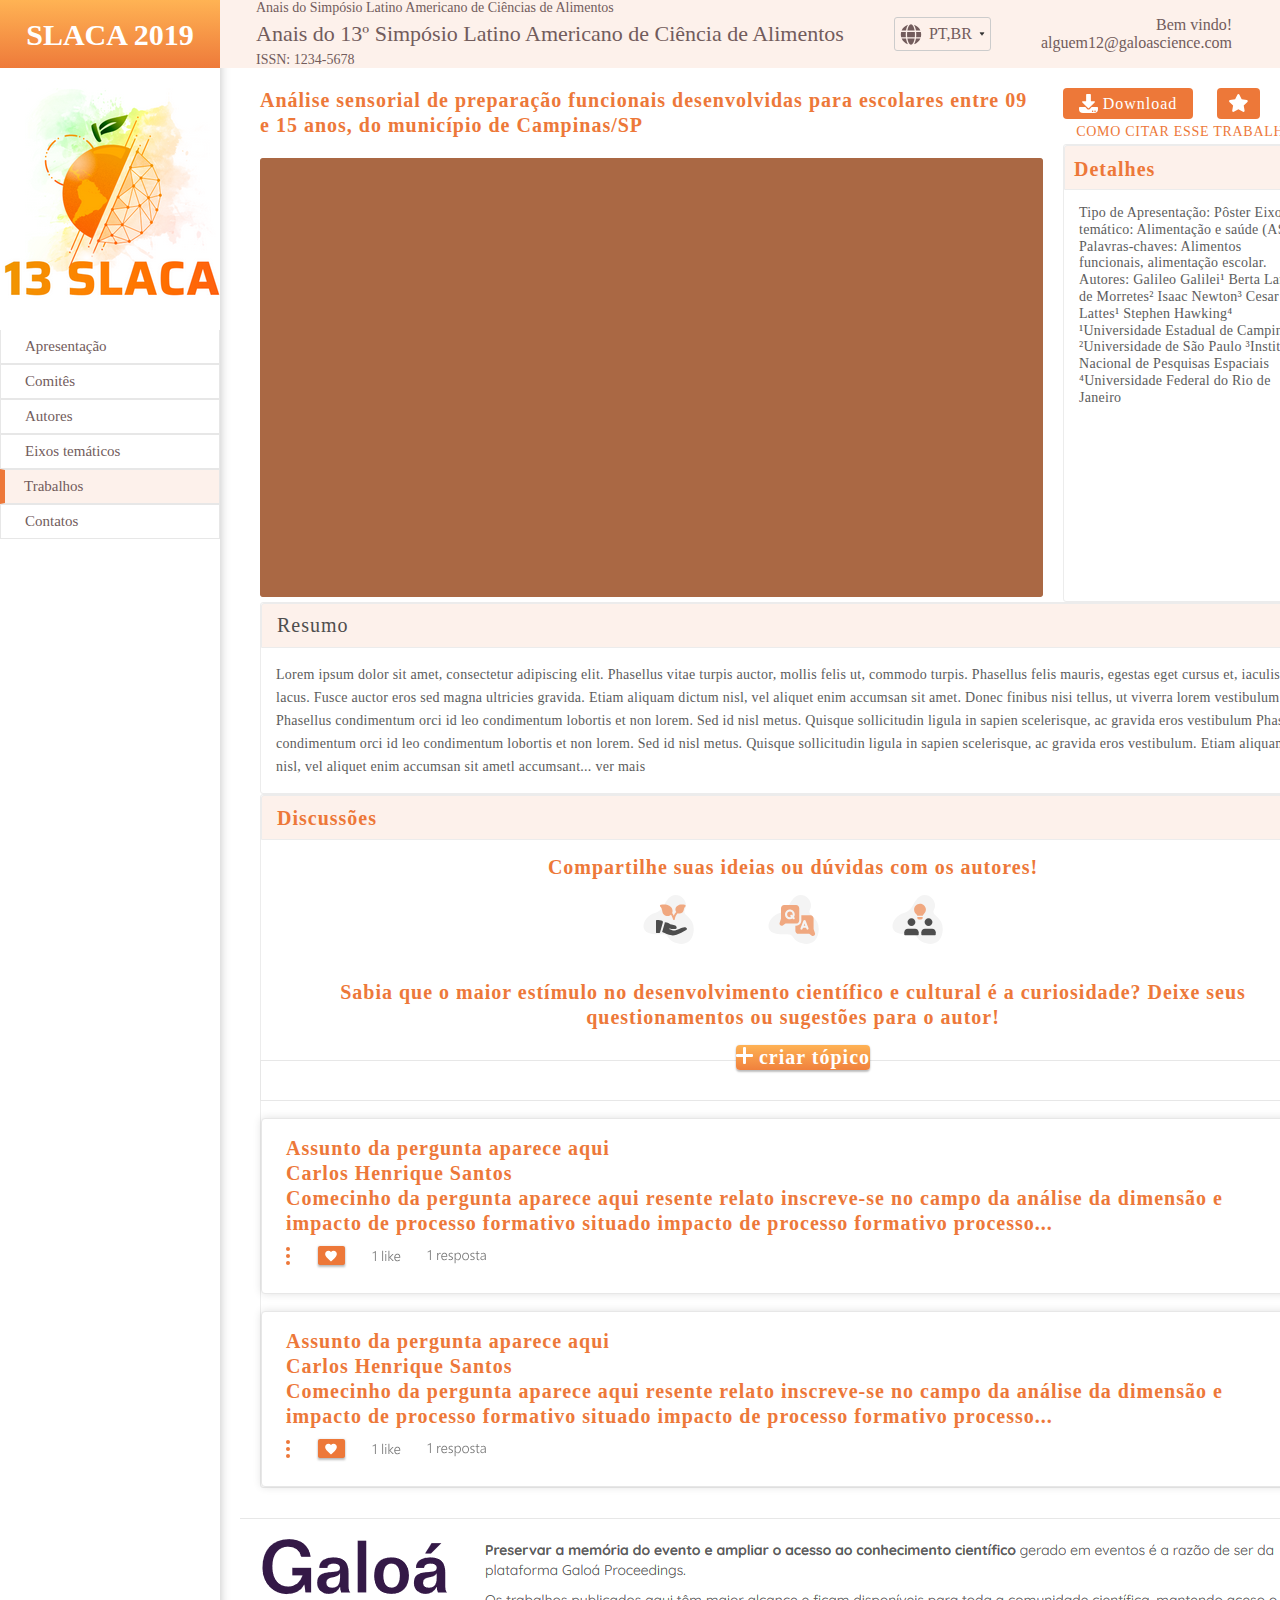
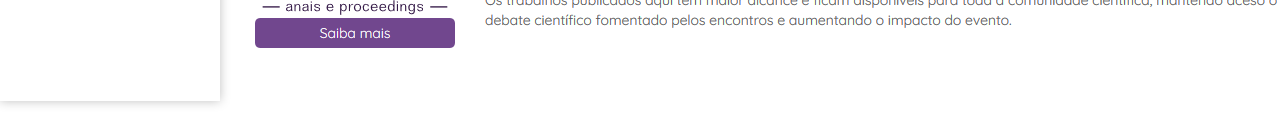
==== index.html @ b0b728da "Processo seletivo" ====
<!DOCTYPE html>
<html lang='pt'>

<head>
    <title>Chuva--Exercicio Frontend!-Gabriel Bonin.</title>
    <link rel="stylesheet" href="style.css">
</head>

<body>
    <main>
        <div class="container-principal">
            <div class="side-bar">
                <div class="menu-header">
                    SLACA 2019
                </div>
                <div class="menu-image">
                    <img src="slaca.png">
                </div>
                <div class="menu-item border-none">
                    Apresentação
                </div>
                <div class="menu-item">
                    Comitês
                </div>
                <div class="menu-item">
                    Autores
                </div>
                <div class="menu-item">
                    Eixos temáticos
                </div>
                <div class="menu-item is-active">
                    Trabalhos
                </div>
                <div class="menu-item">
                    Contatos
                </div>

            </div>
            <div class="container">
                <div class="container-header">
                    <div class="text-small">
                        Anais do Simpósio Latino Americano de Ciências de Alimentos
                    </div>
                    <div class="box-title">
                        <div class="text-medium">
                            Anais do 13º Simpósio Latino Americano de Ciência de Alimentos
                        </div>
                        <div class="buttom-language">
                            <svg aria-hidden="true" focusable="false" data-prefix="fas" data-icon="globe" class="svg-inline--fa fa-globe fa-w-16" role="img" xmlns="http://www.w3.org/2000/svg" viewBox="0 0 496 512"><path fill="currentColor" d="M336.5 160C322 70.7 287.8 8 248 8s-74 62.7-88.5 152h177zM152 256c0 22.2 1.2 43.5 3.3 64h185.3c2.1-20.5 3.3-41.8 3.3-64s-1.2-43.5-3.3-64H155.3c-2.1 20.5-3.3 41.8-3.3 64zm324.7-96c-28.6-67.9-86.5-120.4-158-141.6 24.4 33.8 41.2 84.7 50 141.6h108zM177.2 18.4C105.8 39.6 47.8 92.1 19.3 160h108c8.7-56.9 25.5-107.8 49.9-141.6zM487.4 192H372.7c2.1 21 3.3 42.5 3.3 64s-1.2 43-3.3 64h114.6c5.5-20.5 8.6-41.8 8.6-64s-3.1-43.5-8.5-64zM120 256c0-21.5 1.2-43 3.3-64H8.6C3.2 212.5 0 233.8 0 256s3.2 43.5 8.6 64h114.6c-2-21-3.2-42.5-3.2-64zm39.5 96c14.5 89.3 48.7 152 88.5 152s74-62.7 88.5-152h-177zm159.3 141.6c71.4-21.2 129.4-73.7 158-141.6h-108c-8.8 56.9-25.6 107.8-50 141.6zM19.3 352c28.6 67.9 86.5 120.4 158 141.6-24.4-33.8-41.2-84.7-50-141.6h-108z"></path></svg>
                            <span>PT,BR</span>
                            <svg width="8" height="6" viewBox="0 0 8 6" fill="none" xmlns="http://www.w3.org/2000/svg">
                                <path d="M4 5L7 1H1L4 5Z" fill="#333333" stroke="#333333"/>
                                </svg>
                        </div>
                        <div class="box-welcome">
                            Bem vindo!
                            <div class="box-user">
                                alguem12@galoascience.com
                            </div>
                        </div>
                        <div class="image-user">
                            <img src="image-user.png" class="img">
                        </div>
                    </div>

                    <div class="text-small">
                        ISSN: 1234-5678
                    </div>
                </div>
                <div class="container-body">
                    <div class="container-first-section">
                        <div class="first-section-left">
                            <div class="first-section-header">Análise sensorial de preparação funcionais desenvolvidas para escolares entre 09 e 15 anos, do município de Campinas/SP</div>
                            <div class="container-video">
                                <img src="video.png">
                            </div>
                        </div>
                        <div class="first-section-right">
                            <div class="container-buttom">
                                <div class="box-download">
                                    <svg width="16" height="16" viewBox="0 0 16 16" fill="none" xmlns="http://www.w3.org/2000/svg">
                                        <path d="M6.75 0H9.25C9.45833 0 9.63542 0.0729167 9.78125 0.21875C9.92708 0.364583 10 0.541667 10 0.75V6H12.75C13.0208 6 13.2083 6.13542 13.3125 6.40625C13.4167 6.65625 13.375 6.875 13.1875 7.0625L8.4375 11.8125C8.3125 11.9375 8.16667 12 8 12C7.83333 12 7.6875 11.9375 7.5625 11.8125L2.8125 7.0625C2.625 6.875 2.58333 6.65625 2.6875 6.40625C2.79167 6.13542 2.97917 6 3.25 6H6V0.75C6 0.541667 6.07292 0.364583 6.21875 0.21875C6.36458 0.0729167 6.54167 0 6.75 0ZM16 11.75V15.25C16 15.4583 15.9271 15.6354 15.7812 15.7812C15.6354 15.9271 15.4583 16 15.25 16H0.75C0.541667 16 0.364583 15.9271 0.21875 15.7812C0.0729167 15.6354 0 15.4583 0 15.25V11.75C0 11.5417 0.0729167 11.3646 0.21875 11.2188C0.364583 11.0729 0.541667 11 0.75 11H5.34375L6.875 12.5312C7.1875 12.8438 7.5625 13 8 13C8.4375 13 8.8125 12.8438 9.125 12.5312L10.6562 11H15.25C15.4583 11 15.6354 11.0729 15.7812 11.2188C15.9271 11.3646 16 11.5417 16 11.75ZM11.9375 14.9375C12.0625 14.8125 12.125 14.6667 12.125 14.5C12.125 14.3333 12.0625 14.1875 11.9375 14.0625C11.8125 13.9375 11.6667 13.875 11.5 13.875C11.3333 13.875 11.1875 13.9375 11.0625 14.0625C10.9375 14.1875 10.875 14.3333 10.875 14.5C10.875 14.6667 10.9375 14.8125 11.0625 14.9375C11.1875 15.0625 11.3333 15.125 11.5 15.125C11.6667 15.125 11.8125 15.0625 11.9375 14.9375ZM13.9375 14.9375C14.0625 14.8125 14.125 14.6667 14.125 14.5C14.125 14.3333 14.0625 14.1875 13.9375 14.0625C13.8125 13.9375 13.6667 13.875 13.5 13.875C13.3333 13.875 13.1875 13.9375 13.0625 14.0625C12.9375 14.1875 12.875 14.3333 12.875 14.5C12.875 14.6667 12.9375 14.8125 13.0625 14.9375C13.1875 15.0625 13.3333 15.125 13.5 15.125C13.6667 15.125 13.8125 15.0625 13.9375 14.9375Z" fill="white"/>
                                        </svg>
                                    <span class="buttom-download">Download</span>
                                </div>
                                <div class="box-favorite">
                                    <svg width="17" height="17" viewBox="0 0 17 17" fill="none" xmlns="http://www.w3.org/2000/svg">
                                        <path d="M7.51375 0.5625C7.70125 0.1875 8.00333 0 8.42 0C8.83667 0 9.13875 0.1875 9.32625 0.5625L11.3575 4.6875L15.92 5.375C16.3367 5.41667 16.6075 5.63542 16.7325 6.03125C16.8575 6.42708 16.7742 6.77083 16.4825 7.0625L13.17 10.2812L13.9513 14.8438C14.0138 15.2396 13.8783 15.5521 13.545 15.7812C13.2117 16.0312 12.8679 16.0625 12.5138 15.875L8.42 13.75L4.32625 15.875C3.97208 16.0833 3.62833 16.0625 3.295 15.8125C2.96167 15.5625 2.82625 15.2396 2.88875 14.8438L3.67 10.2812L0.3575 7.0625C0.0658334 6.77083 -0.0174999 6.42708 0.1075 6.03125C0.2325 5.63542 0.503333 5.41667 0.92 5.375L5.4825 4.6875L7.51375 0.5625Z" fill="white"/>
                                        </svg>
                                </div>
                                <div class="box-doi">
                                    <svg width="19" height="19" viewBox="0 0 19 19" fill="none" xmlns="http://www.w3.org/2000/svg" xmlns:xlink="http://www.w3.org/1999/xlink">
                                        <rect width="19" height="19" fill="url(#pattern0)"/>
                                        <defs>
                                        <pattern id="pattern0" patternContentUnits="objectBoundingBox" width="1" height="1">
                                        <use xlink:href="#image0" transform="scale(0.00177305)"/>
                                        </pattern>
                                        <image id="image0" width="564" height="564" xlink:href="[data-uri]"/>
                                        </defs>
                                        </svg>
                                </div>
                            </div>
                            <div class="citacao">
                                COMO CITAR ESSE TRABALHO?
                            </div>
                            <div class="container-items">
                                <div class="detalhes-header">
                                    Detalhes
                                </div>
                                <div class="detalhes-conteudo">
                                    Tipo de Apresentação: Pôster Eixo temático: Alimentação e saúde (AS) Palavras-chaves: Alimentos funcionais, alimentação escolar. Autores: Galileo Galilei¹ Berta Lange de Morretes² Isaac Newton³ Cesar Lattes¹ Stephen Hawking⁴ ¹Universidade Estadual de
                                    Campinas ²Universidade de São Paulo ³Instituto Nacional de Pesquisas Espaciais ⁴Universidade Federal do Rio de Janeiro
                                </div>
                            </div>
                        </div>
                    </div>
                    <div class="container-second-section">
                        <div class="container-items">
                            <div class="menu-header-resumo">
                                Resumo
                            </div>
                            <div class="resumo-description">
                                Lorem ipsum dolor sit amet, consectetur adipiscing elit. Phasellus vitae turpis auctor, mollis felis ut, commodo turpis. Phasellus felis mauris, egestas eget cursus et, iaculis quis lacus. Fusce auctor eros sed magna ultricies gravida. Etiam aliquam dictum
                                nisl, vel aliquet enim accumsan sit amet. Donec finibus nisi tellus, ut viverra lorem vestibulum ut. Phasellus condimentum orci id leo condimentum lobortis et non lorem. Sed id nisl metus. Quisque sollicitudin ligula in
                                sapien scelerisque, ac gravida eros vestibulum Phasellus condimentum orci id leo condimentum lobortis et non lorem. Sed id nisl metus. Quisque sollicitudin ligula in sapien scelerisque, ac gravida eros vestibulum. Etiam
                                aliquam dictum nisl, vel aliquet enim accumsan sit ametl accumsant... ver mais
                            </div>
                        </div>
                    </div>
                    <div class="third-section">
                        <div class="container-discussao">
                            <div class="menu-header-discussao">
                                Discussões
                            </div>
                            Compartilhe suas ideias ou dúvidas com os autores!
                            <div class="discussao-body">
                                <svg width="51" height="49" viewBox="0 0 51 49" fill="none" xmlns="http://www.w3.org/2000/svg">
                                    <path d="M11.8603 18.0563C19.8603 16.0563 20.8603 8.55636 25.3603 3.55638C33.9103 -5.94368 47.1802 5.55627 41.8603 15.0563C38.3624 21.3025 53.3603 21.5563 50.3603 38.0563C47.3603 54.5563 28.8603 49.0563 25.3603 42.5563C21.8603 36.0563 16.3603 41.5563 5.86026 38.0563C-4.63974 34.5563 1.86026 20.5563 11.8603 18.0563Z" fill="#F4F4F4"/>
                                    <path d="M13.6355 25.0232C13.2829 25.0291 13 25.3177 13 25.6704V37.615C13 37.7933 13.1453 37.9386 13.3236 37.9386H16.3868C16.6754 37.9386 16.9293 37.7468 17.0087 37.4697L19.8665 27.3967C20.0506 26.7457 19.7018 26.0617 19.0663 25.8312C17.8961 25.403 16.1 24.9826 13.6355 25.0232Z" fill="#4D4D4D"/>
                                    <path d="M41.4175 32.1259C38.8349 32.1259 33.6675 35.3964 31.0849 35.3964C28.5022 35.3964 25.594 33.4163 25.594 33.4163C25.594 33.4163 29.0737 34.0615 31.0829 34.0615C33.0921 34.0615 33.6656 33.3756 33.6656 32.4475C33.6656 30.1865 29.8255 29.8358 27.8841 29.5413C25.9776 28.4795 24.9875 27.6406 21.8294 27.3732C21.81 27.5573 21.781 27.7394 21.7306 27.9235L19.1363 37.0685C22.0755 38.4054 27.1343 40.523 29.7906 40.523C33.6656 40.523 43.9983 35.3557 43.9983 34.0654C43.9983 32.775 42.7079 32.1259 41.4175 32.1259Z" fill="#4D4D4D"/>
                                    <path d="M42.603 10.3989C42.4906 10.0385 42.1186 9.76726 41.7427 9.71688C39.4565 9.41463 36.3236 9.00388 33.8164 11.2591C32.1502 12.7607 31.9293 15.2833 33.2216 17.0658C32.0243 18.2942 31.2648 19.5652 30.7862 20.6831C30.298 19.664 29.7245 18.7514 29.151 17.9668C29.4086 17.3293 29.5443 16.6279 29.5365 15.8878C29.521 14.394 28.9165 12.9293 27.9187 11.9721C24.8613 9.03101 21.027 9.41657 17.9464 9.72657L17.7875 9.74207C17.4117 9.78082 17.092 10.0327 16.968 10.3892C16.8459 10.7457 16.9408 11.1429 17.2121 11.4044C18.5916 12.7297 18.8725 14.1383 19.1709 15.6282C19.4363 16.9534 19.7095 18.3252 20.8275 19.4005C21.8853 20.4177 23.2823 20.9292 24.6463 20.9292C25.8746 20.9292 27.0681 20.501 27.973 19.6659C28.8371 20.9505 29.6469 22.5373 29.9744 24.3024C29.9821 24.3431 30.0054 24.376 30.017 24.4148C30.0325 24.4613 30.0461 24.5039 30.0674 24.5465C30.1023 24.6163 30.1449 24.6783 30.1953 24.7364C30.2205 24.7674 30.2418 24.7984 30.2708 24.8255C30.3367 24.8875 30.4123 24.9359 30.4936 24.9766C30.5169 24.9883 30.5363 25.0057 30.5614 25.0154C30.6758 25.0619 30.7978 25.0948 30.9257 25.0948C30.9838 25.0948 31.0439 25.089 31.1039 25.0793C31.1466 25.0716 31.1776 25.0464 31.2183 25.0328C31.2706 25.0154 31.3171 24.9979 31.3655 24.9747C31.4314 24.9418 31.4895 24.9011 31.5438 24.8546C31.5825 24.8216 31.6174 24.7868 31.6523 24.748C31.6988 24.6938 31.7356 24.6395 31.7704 24.5756C31.7976 24.5271 31.8189 24.4768 31.8363 24.4244C31.8576 24.3605 31.8693 24.2985 31.877 24.2326C31.8809 24.1978 31.8983 24.1687 31.8983 24.1319C31.9003 23.9808 31.9778 21.0222 34.7406 18.2826C35.1533 18.4531 35.6048 18.5674 36.0872 18.5964C36.1783 18.6023 36.2693 18.6061 36.3604 18.6061C37.488 18.6061 38.6079 18.1934 39.4042 17.4785C40.3458 16.6299 40.5996 15.5468 40.8438 14.5006C41.1014 13.3943 41.3456 12.3519 42.3899 11.4122C42.6689 11.1603 42.7154 10.7593 42.603 10.3989Z" fill="#F0A880"/>
                                    </svg>
                                <svg width="51" height="49" viewBox="0 0 51 49" fill="none" xmlns="http://www.w3.org/2000/svg">
                                        <path d="M11.8603 18.0563C19.8603 16.0563 20.8603 8.55636 25.3603 3.55638C33.9103 -5.94368 47.1802 5.55627 41.8603 15.0563C38.3624 21.3025 53.3603 21.5563 50.3603 38.0563C47.3603 54.5563 28.8603 49.0563 25.3603 42.5563C21.8603 36.0563 16.3603 41.5563 5.86026 38.0563C-4.63974 34.5563 1.86026 20.5563 11.8603 18.0563Z" fill="#F4F4F4"/>
                                        <path d="M47.0086 38.2829C47.0072 38.2783 47.0057 38.2737 47.0042 38.269L45.5898 33.9715V23.4476C45.5898 21.722 44.1859 20.3181 42.4602 20.3181H33.3247V25.4387C33.3247 28.3147 30.9849 30.6546 28.1088 30.6546H27.369V35.6875C27.369 37.4131 28.7729 38.817 30.4985 38.817H41.1156L43.8483 40.6355C44.2075 40.8786 44.6138 40.9998 45.0192 40.9998C45.4538 40.9998 45.8876 40.8606 46.2613 40.5832C46.9851 40.0461 47.2785 39.1432 47.0086 38.2829ZM39.9078 34.577C39.3688 34.7805 38.7669 34.5083 38.5635 33.9693L38.1092 32.7656H34.9337L34.4741 33.9723C34.3156 34.3884 33.9194 34.6444 33.499 34.6444C33.3756 34.6444 33.2501 34.6224 33.128 34.5759C32.5895 34.3708 32.3194 33.7681 32.5244 33.2297L35.3971 25.687C35.4001 25.6791 35.4032 25.6711 35.4064 25.6633C35.5941 25.2045 36.0356 24.9078 36.5312 24.9073C37.0296 24.9047 37.4689 25.2027 37.6575 25.6611C37.6614 25.6706 37.6651 25.68 37.6687 25.6896L40.5153 33.2326C40.7188 33.7716 40.4468 34.3735 39.9078 34.577Z" fill="#F0A880"/>
                                        <path d="M35.7283 30.6794H37.3218L36.5287 28.5777L35.7283 30.6794Z" fill="#F0A880"/>
                                        <path d="M28.1088 10H16.1471C14.4215 10 13.0176 11.4039 13.0176 13.1295V23.7232L11.6032 28.0211C11.6017 28.0257 11.6002 28.0305 11.5987 28.0351C11.3291 28.8951 11.6226 29.7978 12.3464 30.3348C12.7201 30.612 13.1538 30.7513 13.5883 30.7513C13.9936 30.7513 14.3997 30.6303 14.7587 30.3872L17.4917 28.5685H28.1087C29.8344 28.5685 31.2383 27.1646 31.2383 25.439V13.1296C31.2383 11.4039 29.8344 10 28.1088 10ZM26.4819 23.9186C26.2782 24.1223 26.0112 24.2241 25.7443 24.2241C25.4773 24.2241 25.2104 24.1223 25.0067 23.9186L24.5499 23.4617C23.7851 23.9625 22.8722 24.255 21.8918 24.255C19.2085 24.255 17.0255 22.0719 17.0255 19.3887C17.0255 16.7054 19.2085 14.5224 21.8918 14.5224C24.575 14.5224 26.758 16.7054 26.758 19.3887C26.758 20.3379 26.4839 21.2238 26.012 21.9733L26.482 22.4432C26.8893 22.8508 26.8893 23.5112 26.4819 23.9186Z" fill="#F0A880"/>
                                        <path d="M21.8917 16.6089C20.3589 16.6089 19.1118 17.856 19.1118 19.3889C19.1118 20.9217 20.3589 22.1688 21.8917 22.1688C22.2924 22.1688 22.6732 22.0829 23.0177 21.9296L22.5606 21.4726C22.1532 21.0652 22.1532 20.4047 22.5606 19.9973C22.968 19.5899 23.6285 19.5899 24.0359 19.9973L24.4686 20.43C24.5991 20.1082 24.6716 19.7569 24.6716 19.3889C24.6716 17.856 23.4246 16.6089 21.8917 16.6089Z" fill="#F0A880"/>
                                        </svg>
                                <svg width="51" height="49" viewBox="0 0 51 49" fill="none" xmlns="http://www.w3.org/2000/svg">
                                            <path d="M11.8603 18.0563C19.8603 16.0563 20.8603 8.55636 25.3603 3.55638C33.9103 -5.94368 47.1802 5.55627 41.8603 15.0563C38.3624 21.3025 53.3603 21.5563 50.3603 38.0563C47.3603 54.5563 28.8603 49.0563 25.3603 42.5563C21.8603 36.0563 16.3603 41.5563 5.86026 38.0563C-4.63974 34.5563 1.86026 20.5563 11.8603 18.0563Z" fill="#F4F4F4"/>
                                            <path d="M40.1414 33.6881H32.922C30.9315 33.6881 29.3132 35.3064 29.3132 37.2968V39.2656C29.3132 39.809 29.7542 40.25 30.2976 40.25H42.7657C43.3091 40.25 43.7501 39.809 43.7501 39.2656V37.2968C43.7501 35.3064 42.1318 33.6881 40.1414 33.6881Z" fill="#4D4D4D"/>
                                            <path d="M23.0781 33.6881H15.8587C13.8683 33.6881 12.25 35.3064 12.25 37.2968V39.2656C12.25 39.809 12.691 40.25 13.2344 40.25H25.7025C26.2458 40.25 26.6868 39.809 26.6868 39.2656V37.2968C26.6868 35.3064 25.0685 33.6881 23.0781 33.6881Z" fill="#4D4D4D"/>
                                            <path d="M36.5305 31.0618C38.7051 31.0618 40.468 29.2989 40.468 27.1243C40.468 24.9496 38.7051 23.1868 36.5305 23.1868C34.3559 23.1868 32.593 24.9496 32.593 27.1243C32.593 29.2989 34.3559 31.0618 36.5305 31.0618Z" fill="#4D4D4D"/>
                                            <path d="M19.4695 31.0618C21.6441 31.0618 23.407 29.2989 23.407 27.1243C23.407 24.9496 21.6441 23.1868 19.4695 23.1868C17.2949 23.1868 15.532 24.9496 15.532 27.1243C15.532 29.2989 17.2949 31.0618 19.4695 31.0618Z" fill="#4D4D4D"/>
                                            <path d="M30.6775 22.1001V23.0451C30.6775 23.8464 30.0219 24.502 29.2068 24.502H26.7912C26.0824 24.502 25.3205 23.9763 25.3205 22.8088V22.1001H30.6775Z" fill="#F0A880"/>
                                            <path d="M33.9063 14.6188C33.9063 16.3906 33.1188 18.0444 31.7407 19.1607C31.1894 19.6076 30.8351 20.1844 30.7169 20.7888H25.297C25.2044 20.1982 24.8776 19.6469 24.3382 19.2276C22.8813 18.0857 22.0544 16.367 22.0938 14.5026C22.1588 11.3782 24.7713 8.79323 27.9075 8.75385C29.4963 8.71448 31.0182 9.3307 32.16 10.4608C33.2901 11.5613 33.9063 13.0438 33.9063 14.6188Z" fill="#F0A880"/>
                                            </svg>
                            </div>
                            <div class="discussao-footer">
                                Sabia que o maior estímulo no desenvolvimento científico e cultural é a curiosidade? Deixe seus questionamentos ou sugestões para o autor!
                            </div>
                            <div class="discussao-container-btn">
                                <div class="discussao-btn">
                                    <svg width="17" height="17" viewBox="0 0 17 17" fill="none" xmlns="http://www.w3.org/2000/svg">
                                        <rect x="7" width="3" height="17" rx="1" fill="white"/>
                                        <rect y="10" width="3" height="17" rx="1" transform="rotate(-90 0 10)" fill="white"/>
                                        </svg> criar tópico
                                </div>
                            </div>
                            <div class="discussao-topicos">
                                <span>Assunto da pergunta aparece aqui</span>
                                <span>Carlos Henrique Santos </span>
                                <span>Comecinho da pergunta aparece aqui resente relato inscreve-se no campo da análise da dimensão e impacto de processo formativo situado impacto de processo formativo processo...</span>
                                <div class="topicos-footer">
                                    <svg width="4" height="18" viewBox="0 0 4 18" fill="none" xmlns="http://www.w3.org/2000/svg">
                                        <circle cx="2" cy="16" r="2" fill="#ED7839"/>
                                        <circle cx="2" cy="9" r="2" fill="#ED7839"/>
                                        <circle cx="2" cy="2" r="2" fill="#ED7839"/>
                                        </svg>
                                    <svg width="31" height="25" viewBox="0 0 31 25" fill="none" xmlns="http://www.w3.org/2000/svg">
                                            <g filter="url(#filter0_dd)">
                                            <path fill-rule="evenodd" clip-rule="evenodd" d="M4 2C2.89543 2 2 2.89543 2 4V19C2 20.1046 2.89543 21 4 21H27C28.1046 21 29 20.1046 29 19V4C29 2.89543 28.1046 2 27 2H4Z" fill="#ED7839"/>
                                            </g>
                                            <path d="M15 17.4414L14.1523 16.6758C13.1862 15.8008 12.4844 15.1536 12.0469 14.7344C11.6094 14.3151 11.1172 13.7956 10.5703 13.1758C10.0417 12.556 9.67708 12 9.47656 11.5078C9.27604 10.9974 9.17578 10.4779 9.17578 9.94922C9.17578 9.05599 9.47656 8.29948 10.0781 7.67969C10.6979 7.0599 11.4635 6.75 12.375 6.75C13.4323 6.75 14.3073 7.16016 15 7.98047C15.6927 7.16016 16.5677 6.75 17.625 6.75C18.5365 6.75 19.293 7.0599 19.8945 7.67969C20.5143 8.29948 20.8242 9.05599 20.8242 9.94922C20.8242 10.6602 20.5872 11.3984 20.1133 12.1641C19.6393 12.9297 19.1198 13.5951 18.5547 14.1602C18.0078 14.7253 17.1055 15.5729 15.8477 16.7031L15 17.4414Z" fill="white"/>
                                            <defs>
                                            <filter id="filter0_dd" x="0" y="0" width="31" height="25" filterUnits="userSpaceOnUse" color-interpolation-filters="sRGB">
                                            <feFlood flood-opacity="0" result="BackgroundImageFix"/>
                                            <feColorMatrix in="SourceAlpha" type="matrix" values="0 0 0 0 0 0 0 0 0 0 0 0 0 0 0 0 0 0 127 0"/>
                                            <feOffset dy="2"/>
                                            <feGaussianBlur stdDeviation="1"/>
                                            <feColorMatrix type="matrix" values="0 0 0 0 0 0 0 0 0 0 0 0 0 0 0 0 0 0 0.24 0"/>
                                            <feBlend mode="normal" in2="BackgroundImageFix" result="effect1_dropShadow"/>
                                            <feColorMatrix in="SourceAlpha" type="matrix" values="0 0 0 0 0 0 0 0 0 0 0 0 0 0 0 0 0 0 127 0"/>
                                            <feOffset/>
                                            <feGaussianBlur stdDeviation="1"/>
                                            <feColorMatrix type="matrix" values="0 0 0 0 0 0 0 0 0 0 0 0 0 0 0 0 0 0 0.12 0"/>
                                            <feBlend mode="normal" in2="effect1_dropShadow" result="effect2_dropShadow"/>
                                            <feBlend mode="normal" in="SourceGraphic" in2="effect2_dropShadow" result="shape"/>
                                            </filter>
                                            </defs>
                                        </svg>
                                    <svg width="29" height="12" viewBox="0 0 29 12" fill="none" xmlns="http://www.w3.org/2000/svg">
                                            <path d="M2.91211 11V2.23633C2.7526 2.37305 2.57259 2.50521 2.37207 2.63281C2.17611 2.76042 1.97331 2.88118 1.76367 2.99512C1.55859 3.10449 1.35124 3.20475 1.1416 3.2959C0.936523 3.38249 0.745117 3.4554 0.567383 3.51465V2.74219C1.10514 2.56901 1.61784 2.33203 2.10547 2.03125C2.59766 1.72591 3.07389 1.375 3.53418 0.978516H3.78711V11H2.91211ZM10.2197 11V0.636719H11.0947V11H10.2197ZM13.7812 2.22949C13.6126 2.22949 13.4668 2.17025 13.3438 2.05176C13.2207 1.93327 13.1592 1.78288 13.1592 1.60059C13.1592 1.42285 13.2207 1.27702 13.3438 1.16309C13.4668 1.0446 13.6126 0.985352 13.7812 0.985352C13.8678 0.985352 13.9499 1.0013 14.0273 1.0332C14.1048 1.06055 14.1709 1.10156 14.2256 1.15625C14.2848 1.21094 14.3304 1.27702 14.3623 1.35449C14.3988 1.42741 14.417 1.50944 14.417 1.60059C14.417 1.68717 14.401 1.76921 14.3691 1.84668C14.3372 1.92415 14.2917 1.99251 14.2324 2.05176C14.1732 2.10645 14.1048 2.14974 14.0273 2.18164C13.9544 2.21354 13.8724 2.22949 13.7812 2.22949ZM13.3506 11V4H14.2256V11H13.3506ZM20.6035 11L17.3838 7.58887H17.3564V11H16.4814V0.636719H17.3564V7.26074H17.3838L20.4395 4H21.5811L18.2998 7.38379L21.8408 11H20.6035ZM23.2012 7.65723C23.2057 8.08561 23.2627 8.4707 23.3721 8.8125C23.4814 9.1543 23.6387 9.44368 23.8438 9.68066C24.0488 9.91764 24.2972 10.0999 24.5889 10.2275C24.8851 10.3506 25.2178 10.4121 25.5869 10.4121C26.3753 10.4121 27.1204 10.1364 27.8223 9.58496V10.4463C27.1523 10.9248 26.3411 11.1641 25.3887 11.1641C24.9193 11.1641 24.4932 11.082 24.1104 10.918C23.7275 10.7539 23.4017 10.5169 23.1328 10.207C22.8639 9.89258 22.6566 9.50749 22.5107 9.05176C22.3649 8.59603 22.292 8.0765 22.292 7.49316C22.292 6.96908 22.3717 6.48372 22.5312 6.03711C22.6908 5.59049 22.9118 5.2054 23.1943 4.88184C23.4769 4.55371 23.8118 4.2985 24.1992 4.11621C24.5866 3.92936 25.0104 3.83594 25.4707 3.83594C25.9219 3.83594 26.3206 3.91569 26.667 4.0752C27.0133 4.23014 27.3027 4.45345 27.5352 4.74512C27.7721 5.03678 27.9521 5.39225 28.0752 5.81152C28.1982 6.23079 28.2598 6.7002 28.2598 7.21973V7.65723H23.2012ZM27.3574 6.8916C27.3438 6.16243 27.1706 5.59733 26.8379 5.19629C26.5052 4.79525 26.0426 4.59473 25.4502 4.59473C25.154 4.59473 24.8783 4.64714 24.623 4.75195C24.3724 4.85677 24.1514 5.00944 23.96 5.20996C23.7686 5.40592 23.609 5.64746 23.4814 5.93457C23.3584 6.21712 23.2718 6.53613 23.2217 6.8916H27.3574Z" fill="#757575"/>
                                        </svg>
                                    <svg width="59" height="15" viewBox="0 0 59 15" fill="none" xmlns="http://www.w3.org/2000/svg">
                                            <path d="M2.91211 11V2.23633C2.7526 2.37305 2.57259 2.50521 2.37207 2.63281C2.17611 2.76042 1.97331 2.88118 1.76367 2.99512C1.55859 3.10449 1.35124 3.20475 1.1416 3.2959C0.936523 3.38249 0.745117 3.4554 0.567383 3.51465V2.74219C1.10514 2.56901 1.61784 2.33203 2.10547 2.03125C2.59766 1.72591 3.07389 1.375 3.53418 0.978516H3.78711V11H2.91211ZM13.6924 4.89551C13.4873 4.74512 13.223 4.66992 12.8994 4.66992C12.667 4.66992 12.4619 4.71549 12.2842 4.80664C12.1064 4.89323 11.9492 5.01172 11.8125 5.16211C11.6803 5.3125 11.5664 5.48796 11.4707 5.68848C11.3796 5.88444 11.3044 6.08952 11.2451 6.30371C11.1904 6.5179 11.1494 6.73438 11.1221 6.95312C11.0993 7.17188 11.0879 7.37923 11.0879 7.5752V11H10.2197V4H11.0879V5.49707H11.1152C11.1973 5.24186 11.2998 5.014 11.4229 4.81348C11.5505 4.6084 11.6963 4.4375 11.8604 4.30078C12.0244 4.15951 12.2021 4.05241 12.3936 3.97949C12.5895 3.90658 12.7946 3.87012 13.0088 3.87012C13.1501 3.87012 13.2754 3.87923 13.3848 3.89746C13.4987 3.91569 13.6012 3.94303 13.6924 3.97949V4.89551ZM15.1895 7.65723C15.194 8.08561 15.251 8.4707 15.3604 8.8125C15.4697 9.1543 15.627 9.44368 15.832 9.68066C16.0371 9.91764 16.2855 10.0999 16.5771 10.2275C16.8734 10.3506 17.2061 10.4121 17.5752 10.4121C18.3636 10.4121 19.1087 10.1364 19.8105 9.58496V10.4463C19.1406 10.9248 18.3294 11.1641 17.377 11.1641C16.9076 11.1641 16.4814 11.082 16.0986 10.918C15.7158 10.7539 15.39 10.5169 15.1211 10.207C14.8522 9.89258 14.6449 9.50749 14.499 9.05176C14.3532 8.59603 14.2803 8.0765 14.2803 7.49316C14.2803 6.96908 14.36 6.48372 14.5195 6.03711C14.679 5.59049 14.9001 5.2054 15.1826 4.88184C15.4652 4.55371 15.8001 4.2985 16.1875 4.11621C16.5749 3.92936 16.9987 3.83594 17.459 3.83594C17.9102 3.83594 18.3089 3.91569 18.6553 4.0752C19.0016 4.23014 19.291 4.45345 19.5234 4.74512C19.7604 5.03678 19.9404 5.39225 20.0635 5.81152C20.1865 6.23079 20.248 6.7002 20.248 7.21973V7.65723H15.1895ZM19.3457 6.8916C19.332 6.16243 19.1589 5.59733 18.8262 5.19629C18.4935 4.79525 18.0309 4.59473 17.4385 4.59473C17.1423 4.59473 16.8665 4.64714 16.6113 4.75195C16.3607 4.85677 16.1396 5.00944 15.9482 5.20996C15.7568 5.40592 15.5973 5.64746 15.4697 5.93457C15.3467 6.21712 15.2601 6.53613 15.21 6.8916H19.3457ZM21.5674 9.74219C21.6995 9.84701 21.8431 9.94043 21.998 10.0225C22.153 10.1045 22.3125 10.1751 22.4766 10.2344C22.6406 10.2936 22.8047 10.3392 22.9688 10.3711C23.1374 10.3984 23.2969 10.4121 23.4473 10.4121C24.4863 10.4121 25.0059 10.0225 25.0059 9.24316C25.0059 9.06543 24.9694 8.91276 24.8965 8.78516C24.8236 8.65299 24.7188 8.53451 24.582 8.42969C24.4453 8.32031 24.2812 8.22005 24.0898 8.12891C23.8984 8.03776 23.682 7.94206 23.4404 7.8418C23.1169 7.70964 22.8389 7.5752 22.6064 7.43848C22.374 7.30176 22.1826 7.15365 22.0322 6.99414C21.8818 6.83008 21.7702 6.65234 21.6973 6.46094C21.6243 6.26497 21.5879 6.04395 21.5879 5.79785C21.5879 5.48796 21.654 5.21224 21.7861 4.9707C21.9229 4.72917 22.1051 4.52409 22.333 4.35547C22.5609 4.18685 22.8229 4.05924 23.1191 3.97266C23.4199 3.88151 23.7344 3.83594 24.0625 3.83594C24.6686 3.83594 25.1973 3.94987 25.6484 4.17773V5.10059C25.1243 4.76335 24.5592 4.59473 23.9531 4.59473C23.7344 4.59473 23.5339 4.62207 23.3516 4.67676C23.1738 4.73145 23.0212 4.80892 22.8936 4.90918C22.766 5.00944 22.6657 5.13021 22.5928 5.27148C22.5244 5.4082 22.4902 5.56087 22.4902 5.72949C22.4902 5.90267 22.5176 6.05534 22.5723 6.1875C22.627 6.3151 22.7113 6.43132 22.8252 6.53613C22.9437 6.64095 23.0941 6.74121 23.2764 6.83691C23.4632 6.93262 23.6888 7.03516 23.9531 7.14453C24.2904 7.28125 24.582 7.41797 24.8281 7.55469C25.0742 7.68685 25.277 7.83268 25.4365 7.99219C25.596 8.14714 25.7145 8.32259 25.792 8.51855C25.8695 8.70996 25.9082 8.93327 25.9082 9.18848C25.9082 9.50293 25.8421 9.7832 25.71 10.0293C25.5824 10.2754 25.4023 10.4827 25.1699 10.6514C24.9421 10.82 24.6732 10.9476 24.3633 11.0342C24.0534 11.1208 23.7161 11.1641 23.3516 11.1641C22.6452 11.1641 22.0505 11.016 21.5674 10.7197V9.74219ZM28.5264 9.87207V14.2197H27.6514V4H28.5264V5.33984H28.5537C28.8135 4.85221 29.1598 4.48079 29.5928 4.22559C30.0303 3.96582 30.5225 3.83594 31.0693 3.83594C31.516 3.83594 31.9147 3.91797 32.2656 4.08203C32.6211 4.24154 32.9196 4.4694 33.1611 4.76562C33.4072 5.06185 33.5941 5.42188 33.7217 5.8457C33.8538 6.26953 33.9199 6.74577 33.9199 7.27441C33.9199 7.85319 33.847 8.38184 33.7012 8.86035C33.5553 9.33431 33.3457 9.74219 33.0723 10.084C32.7988 10.4258 32.4661 10.6924 32.0742 10.8838C31.6868 11.0706 31.2493 11.1641 30.7617 11.1641C29.7773 11.1641 29.0413 10.7334 28.5537 9.87207H28.5264ZM28.5264 8.08789C28.5264 8.4069 28.5788 8.70768 28.6836 8.99023C28.793 9.26823 28.9434 9.51432 29.1348 9.72852C29.3262 9.93815 29.5563 10.1045 29.8252 10.2275C30.0986 10.3506 30.3994 10.4121 30.7275 10.4121C31.0785 10.4121 31.3952 10.3392 31.6777 10.1934C31.9603 10.043 32.1995 9.83105 32.3955 9.55762C32.596 9.28418 32.7487 8.95378 32.8535 8.56641C32.9629 8.17904 33.0176 7.74609 33.0176 7.26758C33.0176 6.85742 32.9674 6.48828 32.8672 6.16016C32.7669 5.82747 32.6234 5.54492 32.4365 5.3125C32.2542 5.08008 32.0309 4.90234 31.7666 4.7793C31.5068 4.65625 31.2152 4.59473 30.8916 4.59473C30.527 4.59473 30.1989 4.66309 29.9072 4.7998C29.6156 4.93197 29.3672 5.11426 29.1621 5.34668C28.957 5.5791 28.7998 5.85254 28.6904 6.16699C28.5811 6.47689 28.5264 6.80729 28.5264 7.1582V8.08789ZM38.5547 11.1641C38.0352 11.1641 37.568 11.0775 37.1533 10.9043C36.7432 10.7311 36.3923 10.4873 36.1006 10.1729C35.8089 9.85384 35.5856 9.47331 35.4307 9.03125C35.2757 8.58919 35.1982 8.09928 35.1982 7.56152C35.1982 6.97819 35.2803 6.45638 35.4443 5.99609C35.6084 5.53581 35.8408 5.14616 36.1416 4.82715C36.4469 4.50358 36.8138 4.25749 37.2422 4.08887C37.6706 3.92025 38.1491 3.83594 38.6777 3.83594C39.1836 3.83594 39.6393 3.92025 40.0449 4.08887C40.4505 4.25293 40.7946 4.49219 41.0771 4.80664C41.3597 5.12109 41.5762 5.50391 41.7266 5.95508C41.877 6.40625 41.9521 6.91895 41.9521 7.49316C41.9521 8.04004 41.8724 8.53906 41.7129 8.99023C41.5579 9.43685 41.3346 9.82194 41.043 10.1455C40.7513 10.4691 40.3958 10.7197 39.9766 10.8975C39.5573 11.0752 39.0833 11.1641 38.5547 11.1641ZM38.623 4.59473C38.2402 4.59473 37.8939 4.66081 37.584 4.79297C37.2741 4.92513 37.0075 5.11882 36.7842 5.37402C36.5654 5.62467 36.3968 5.93457 36.2783 6.30371C36.1598 6.66829 36.1006 7.08301 36.1006 7.54785C36.1006 7.98535 36.1598 8.37956 36.2783 8.73047C36.3968 9.08138 36.5632 9.38216 36.7773 9.63281C36.9961 9.88346 37.2604 10.0771 37.5703 10.2139C37.8802 10.346 38.2266 10.4121 38.6094 10.4121C39.0013 10.4121 39.3477 10.3483 39.6484 10.2207C39.9492 10.0885 40.2044 9.89941 40.4141 9.65332C40.6237 9.40267 40.7809 9.09733 40.8857 8.7373C40.9951 8.37728 41.0498 7.96712 41.0498 7.50684C41.0498 6.56348 40.8402 5.84342 40.4209 5.34668C40.0016 4.84538 39.4023 4.59473 38.623 4.59473ZM43.3193 9.74219C43.4515 9.84701 43.5951 9.94043 43.75 10.0225C43.9049 10.1045 44.0645 10.1751 44.2285 10.2344C44.3926 10.2936 44.5566 10.3392 44.7207 10.3711C44.8893 10.3984 45.0488 10.4121 45.1992 10.4121C46.2383 10.4121 46.7578 10.0225 46.7578 9.24316C46.7578 9.06543 46.7214 8.91276 46.6484 8.78516C46.5755 8.65299 46.4707 8.53451 46.334 8.42969C46.1973 8.32031 46.0332 8.22005 45.8418 8.12891C45.6504 8.03776 45.4339 7.94206 45.1924 7.8418C44.8688 7.70964 44.5908 7.5752 44.3584 7.43848C44.126 7.30176 43.9346 7.15365 43.7842 6.99414C43.6338 6.83008 43.5221 6.65234 43.4492 6.46094C43.3763 6.26497 43.3398 6.04395 43.3398 5.79785C43.3398 5.48796 43.4059 5.21224 43.5381 4.9707C43.6748 4.72917 43.8571 4.52409 44.085 4.35547C44.3128 4.18685 44.5749 4.05924 44.8711 3.97266C45.1719 3.88151 45.4863 3.83594 45.8145 3.83594C46.4206 3.83594 46.9492 3.94987 47.4004 4.17773V5.10059C46.8763 4.76335 46.3112 4.59473 45.7051 4.59473C45.4863 4.59473 45.2858 4.62207 45.1035 4.67676C44.9258 4.73145 44.7731 4.80892 44.6455 4.90918C44.5179 5.00944 44.4176 5.13021 44.3447 5.27148C44.2764 5.4082 44.2422 5.56087 44.2422 5.72949C44.2422 5.90267 44.2695 6.05534 44.3242 6.1875C44.3789 6.3151 44.4632 6.43132 44.5771 6.53613C44.6956 6.64095 44.846 6.74121 45.0283 6.83691C45.2152 6.93262 45.4408 7.03516 45.7051 7.14453C46.0423 7.28125 46.334 7.41797 46.5801 7.55469C46.8262 7.68685 47.029 7.83268 47.1885 7.99219C47.348 8.14714 47.4665 8.32259 47.5439 8.51855C47.6214 8.70996 47.6602 8.93327 47.6602 9.18848C47.6602 9.50293 47.5941 9.7832 47.4619 10.0293C47.3343 10.2754 47.1543 10.4827 46.9219 10.6514C46.694 10.82 46.4251 10.9476 46.1152 11.0342C45.8053 11.1208 45.4681 11.1641 45.1035 11.1641C44.3971 11.1641 43.8024 11.016 43.3193 10.7197V9.74219ZM52.4111 10.918C52.1104 11.0684 51.7822 11.1436 51.4268 11.1436C50.2965 11.1436 49.7314 10.4919 49.7314 9.18848V4.76562H48.501V4H49.7314V2.23633L50.6064 1.94922V4H52.4111V4.76562H50.6064V9.05176C50.6064 9.52572 50.6839 9.86751 50.8389 10.0771C50.9938 10.2868 51.2559 10.3916 51.625 10.3916C51.8984 10.3916 52.1605 10.3096 52.4111 10.1455V10.918ZM57.8936 11V9.75586H57.8662C57.6383 10.2025 57.3262 10.5488 56.9297 10.7949C56.5378 11.041 56.0934 11.1641 55.5967 11.1641C55.2594 11.1641 54.9541 11.1162 54.6807 11.0205C54.4118 10.9248 54.1816 10.7904 53.9902 10.6172C53.8034 10.4395 53.6576 10.2275 53.5527 9.98145C53.4525 9.73535 53.4023 9.46419 53.4023 9.16797C53.4023 8.53451 53.5983 8.03092 53.9902 7.65723C54.3822 7.27897 54.9746 7.03288 55.7676 6.91895L57.8936 6.61133C57.8936 5.26693 57.3717 4.59473 56.3281 4.59473C55.5124 4.59473 54.7559 4.89323 54.0586 5.49023V4.5332C54.2044 4.42839 54.3685 4.33496 54.5508 4.25293C54.7376 4.16634 54.9336 4.09342 55.1387 4.03418C55.3438 3.97038 55.5534 3.92253 55.7676 3.89062C55.9863 3.85417 56.1982 3.83594 56.4033 3.83594C57.1826 3.83594 57.7705 4.05469 58.167 4.49219C58.568 4.92969 58.7686 5.58138 58.7686 6.44727V11H57.8936ZM56.0889 7.60254C55.7744 7.64811 55.5055 7.70508 55.2822 7.77344C55.0589 7.8418 54.8743 7.93522 54.7285 8.05371C54.5827 8.16764 54.4756 8.3112 54.4072 8.48438C54.3389 8.65299 54.3047 8.86263 54.3047 9.11328C54.3047 9.30013 54.3366 9.47331 54.4004 9.63281C54.4688 9.79232 54.5645 9.93132 54.6875 10.0498C54.8151 10.1637 54.9678 10.2526 55.1455 10.3164C55.3278 10.3802 55.5329 10.4121 55.7607 10.4121C56.0706 10.4121 56.3555 10.3529 56.6152 10.2344C56.875 10.1159 57.0983 9.95182 57.2852 9.74219C57.4766 9.53255 57.6247 9.2819 57.7295 8.99023C57.8389 8.69857 57.8936 8.38184 57.8936 8.04004V7.34961L56.0889 7.60254Z" fill="#757575"/>
                                            </svg>
                                </div>
                            </div>
                            <div class="discussao-topicos">
                                <span>Assunto da pergunta aparece aqui</span>
                                <span>Carlos Henrique Santos </span>
                                <span>Comecinho da pergunta aparece aqui resente relato inscreve-se no campo da análise da dimensão e impacto de processo formativo situado impacto de processo formativo processo...</span>
                                <div class="topicos-footer">
                                    <svg width="4" height="18" viewBox="0 0 4 18" fill="none" xmlns="http://www.w3.org/2000/svg">
                                        <circle cx="2" cy="16" r="2" fill="#ED7839"/>
                                        <circle cx="2" cy="9" r="2" fill="#ED7839"/>
                                        <circle cx="2" cy="2" r="2" fill="#ED7839"/>
                                        </svg>
                                    <svg width="31" height="25" viewBox="0 0 31 25" fill="none" xmlns="http://www.w3.org/2000/svg">
                                            <g filter="url(#filter0_dd)">
                                            <path fill-rule="evenodd" clip-rule="evenodd" d="M4 2C2.89543 2 2 2.89543 2 4V19C2 20.1046 2.89543 21 4 21H27C28.1046 21 29 20.1046 29 19V4C29 2.89543 28.1046 2 27 2H4Z" fill="#ED7839"/>
                                            </g>
                                            <path d="M15 17.4414L14.1523 16.6758C13.1862 15.8008 12.4844 15.1536 12.0469 14.7344C11.6094 14.3151 11.1172 13.7956 10.5703 13.1758C10.0417 12.556 9.67708 12 9.47656 11.5078C9.27604 10.9974 9.17578 10.4779 9.17578 9.94922C9.17578 9.05599 9.47656 8.29948 10.0781 7.67969C10.6979 7.0599 11.4635 6.75 12.375 6.75C13.4323 6.75 14.3073 7.16016 15 7.98047C15.6927 7.16016 16.5677 6.75 17.625 6.75C18.5365 6.75 19.293 7.0599 19.8945 7.67969C20.5143 8.29948 20.8242 9.05599 20.8242 9.94922C20.8242 10.6602 20.5872 11.3984 20.1133 12.1641C19.6393 12.9297 19.1198 13.5951 18.5547 14.1602C18.0078 14.7253 17.1055 15.5729 15.8477 16.7031L15 17.4414Z" fill="white"/>
                                            <defs>
                                            <filter id="filter0_dd" x="0" y="0" width="31" height="25" filterUnits="userSpaceOnUse" color-interpolation-filters="sRGB">
                                            <feFlood flood-opacity="0" result="BackgroundImageFix"/>
                                            <feColorMatrix in="SourceAlpha" type="matrix" values="0 0 0 0 0 0 0 0 0 0 0 0 0 0 0 0 0 0 127 0"/>
                                            <feOffset dy="2"/>
                                            <feGaussianBlur stdDeviation="1"/>
                                            <feColorMatrix type="matrix" values="0 0 0 0 0 0 0 0 0 0 0 0 0 0 0 0 0 0 0.24 0"/>
                                            <feBlend mode="normal" in2="BackgroundImageFix" result="effect1_dropShadow"/>
                                            <feColorMatrix in="SourceAlpha" type="matrix" values="0 0 0 0 0 0 0 0 0 0 0 0 0 0 0 0 0 0 127 0"/>
                                            <feOffset/>
                                            <feGaussianBlur stdDeviation="1"/>
                                            <feColorMatrix type="matrix" values="0 0 0 0 0 0 0 0 0 0 0 0 0 0 0 0 0 0 0.12 0"/>
                                            <feBlend mode="normal" in2="effect1_dropShadow" result="effect2_dropShadow"/>
                                            <feBlend mode="normal" in="SourceGraphic" in2="effect2_dropShadow" result="shape"/>
                                            </filter>
                                            </defs>
                                        </svg>
                                    <svg width="29" height="12" viewBox="0 0 29 12" fill="none" xmlns="http://www.w3.org/2000/svg">
                                            <path d="M2.91211 11V2.23633C2.7526 2.37305 2.57259 2.50521 2.37207 2.63281C2.17611 2.76042 1.97331 2.88118 1.76367 2.99512C1.55859 3.10449 1.35124 3.20475 1.1416 3.2959C0.936523 3.38249 0.745117 3.4554 0.567383 3.51465V2.74219C1.10514 2.56901 1.61784 2.33203 2.10547 2.03125C2.59766 1.72591 3.07389 1.375 3.53418 0.978516H3.78711V11H2.91211ZM10.2197 11V0.636719H11.0947V11H10.2197ZM13.7812 2.22949C13.6126 2.22949 13.4668 2.17025 13.3438 2.05176C13.2207 1.93327 13.1592 1.78288 13.1592 1.60059C13.1592 1.42285 13.2207 1.27702 13.3438 1.16309C13.4668 1.0446 13.6126 0.985352 13.7812 0.985352C13.8678 0.985352 13.9499 1.0013 14.0273 1.0332C14.1048 1.06055 14.1709 1.10156 14.2256 1.15625C14.2848 1.21094 14.3304 1.27702 14.3623 1.35449C14.3988 1.42741 14.417 1.50944 14.417 1.60059C14.417 1.68717 14.401 1.76921 14.3691 1.84668C14.3372 1.92415 14.2917 1.99251 14.2324 2.05176C14.1732 2.10645 14.1048 2.14974 14.0273 2.18164C13.9544 2.21354 13.8724 2.22949 13.7812 2.22949ZM13.3506 11V4H14.2256V11H13.3506ZM20.6035 11L17.3838 7.58887H17.3564V11H16.4814V0.636719H17.3564V7.26074H17.3838L20.4395 4H21.5811L18.2998 7.38379L21.8408 11H20.6035ZM23.2012 7.65723C23.2057 8.08561 23.2627 8.4707 23.3721 8.8125C23.4814 9.1543 23.6387 9.44368 23.8438 9.68066C24.0488 9.91764 24.2972 10.0999 24.5889 10.2275C24.8851 10.3506 25.2178 10.4121 25.5869 10.4121C26.3753 10.4121 27.1204 10.1364 27.8223 9.58496V10.4463C27.1523 10.9248 26.3411 11.1641 25.3887 11.1641C24.9193 11.1641 24.4932 11.082 24.1104 10.918C23.7275 10.7539 23.4017 10.5169 23.1328 10.207C22.8639 9.89258 22.6566 9.50749 22.5107 9.05176C22.3649 8.59603 22.292 8.0765 22.292 7.49316C22.292 6.96908 22.3717 6.48372 22.5312 6.03711C22.6908 5.59049 22.9118 5.2054 23.1943 4.88184C23.4769 4.55371 23.8118 4.2985 24.1992 4.11621C24.5866 3.92936 25.0104 3.83594 25.4707 3.83594C25.9219 3.83594 26.3206 3.91569 26.667 4.0752C27.0133 4.23014 27.3027 4.45345 27.5352 4.74512C27.7721 5.03678 27.9521 5.39225 28.0752 5.81152C28.1982 6.23079 28.2598 6.7002 28.2598 7.21973V7.65723H23.2012ZM27.3574 6.8916C27.3438 6.16243 27.1706 5.59733 26.8379 5.19629C26.5052 4.79525 26.0426 4.59473 25.4502 4.59473C25.154 4.59473 24.8783 4.64714 24.623 4.75195C24.3724 4.85677 24.1514 5.00944 23.96 5.20996C23.7686 5.40592 23.609 5.64746 23.4814 5.93457C23.3584 6.21712 23.2718 6.53613 23.2217 6.8916H27.3574Z" fill="#757575"/>
                                        </svg>
                                    <svg width="59" height="15" viewBox="0 0 59 15" fill="none" xmlns="http://www.w3.org/2000/svg">
                                            <path d="M2.91211 11V2.23633C2.7526 2.37305 2.57259 2.50521 2.37207 2.63281C2.17611 2.76042 1.97331 2.88118 1.76367 2.99512C1.55859 3.10449 1.35124 3.20475 1.1416 3.2959C0.936523 3.38249 0.745117 3.4554 0.567383 3.51465V2.74219C1.10514 2.56901 1.61784 2.33203 2.10547 2.03125C2.59766 1.72591 3.07389 1.375 3.53418 0.978516H3.78711V11H2.91211ZM13.6924 4.89551C13.4873 4.74512 13.223 4.66992 12.8994 4.66992C12.667 4.66992 12.4619 4.71549 12.2842 4.80664C12.1064 4.89323 11.9492 5.01172 11.8125 5.16211C11.6803 5.3125 11.5664 5.48796 11.4707 5.68848C11.3796 5.88444 11.3044 6.08952 11.2451 6.30371C11.1904 6.5179 11.1494 6.73438 11.1221 6.95312C11.0993 7.17188 11.0879 7.37923 11.0879 7.5752V11H10.2197V4H11.0879V5.49707H11.1152C11.1973 5.24186 11.2998 5.014 11.4229 4.81348C11.5505 4.6084 11.6963 4.4375 11.8604 4.30078C12.0244 4.15951 12.2021 4.05241 12.3936 3.97949C12.5895 3.90658 12.7946 3.87012 13.0088 3.87012C13.1501 3.87012 13.2754 3.87923 13.3848 3.89746C13.4987 3.91569 13.6012 3.94303 13.6924 3.97949V4.89551ZM15.1895 7.65723C15.194 8.08561 15.251 8.4707 15.3604 8.8125C15.4697 9.1543 15.627 9.44368 15.832 9.68066C16.0371 9.91764 16.2855 10.0999 16.5771 10.2275C16.8734 10.3506 17.2061 10.4121 17.5752 10.4121C18.3636 10.4121 19.1087 10.1364 19.8105 9.58496V10.4463C19.1406 10.9248 18.3294 11.1641 17.377 11.1641C16.9076 11.1641 16.4814 11.082 16.0986 10.918C15.7158 10.7539 15.39 10.5169 15.1211 10.207C14.8522 9.89258 14.6449 9.50749 14.499 9.05176C14.3532 8.59603 14.2803 8.0765 14.2803 7.49316C14.2803 6.96908 14.36 6.48372 14.5195 6.03711C14.679 5.59049 14.9001 5.2054 15.1826 4.88184C15.4652 4.55371 15.8001 4.2985 16.1875 4.11621C16.5749 3.92936 16.9987 3.83594 17.459 3.83594C17.9102 3.83594 18.3089 3.91569 18.6553 4.0752C19.0016 4.23014 19.291 4.45345 19.5234 4.74512C19.7604 5.03678 19.9404 5.39225 20.0635 5.81152C20.1865 6.23079 20.248 6.7002 20.248 7.21973V7.65723H15.1895ZM19.3457 6.8916C19.332 6.16243 19.1589 5.59733 18.8262 5.19629C18.4935 4.79525 18.0309 4.59473 17.4385 4.59473C17.1423 4.59473 16.8665 4.64714 16.6113 4.75195C16.3607 4.85677 16.1396 5.00944 15.9482 5.20996C15.7568 5.40592 15.5973 5.64746 15.4697 5.93457C15.3467 6.21712 15.2601 6.53613 15.21 6.8916H19.3457ZM21.5674 9.74219C21.6995 9.84701 21.8431 9.94043 21.998 10.0225C22.153 10.1045 22.3125 10.1751 22.4766 10.2344C22.6406 10.2936 22.8047 10.3392 22.9688 10.3711C23.1374 10.3984 23.2969 10.4121 23.4473 10.4121C24.4863 10.4121 25.0059 10.0225 25.0059 9.24316C25.0059 9.06543 24.9694 8.91276 24.8965 8.78516C24.8236 8.65299 24.7188 8.53451 24.582 8.42969C24.4453 8.32031 24.2812 8.22005 24.0898 8.12891C23.8984 8.03776 23.682 7.94206 23.4404 7.8418C23.1169 7.70964 22.8389 7.5752 22.6064 7.43848C22.374 7.30176 22.1826 7.15365 22.0322 6.99414C21.8818 6.83008 21.7702 6.65234 21.6973 6.46094C21.6243 6.26497 21.5879 6.04395 21.5879 5.79785C21.5879 5.48796 21.654 5.21224 21.7861 4.9707C21.9229 4.72917 22.1051 4.52409 22.333 4.35547C22.5609 4.18685 22.8229 4.05924 23.1191 3.97266C23.4199 3.88151 23.7344 3.83594 24.0625 3.83594C24.6686 3.83594 25.1973 3.94987 25.6484 4.17773V5.10059C25.1243 4.76335 24.5592 4.59473 23.9531 4.59473C23.7344 4.59473 23.5339 4.62207 23.3516 4.67676C23.1738 4.73145 23.0212 4.80892 22.8936 4.90918C22.766 5.00944 22.6657 5.13021 22.5928 5.27148C22.5244 5.4082 22.4902 5.56087 22.4902 5.72949C22.4902 5.90267 22.5176 6.05534 22.5723 6.1875C22.627 6.3151 22.7113 6.43132 22.8252 6.53613C22.9437 6.64095 23.0941 6.74121 23.2764 6.83691C23.4632 6.93262 23.6888 7.03516 23.9531 7.14453C24.2904 7.28125 24.582 7.41797 24.8281 7.55469C25.0742 7.68685 25.277 7.83268 25.4365 7.99219C25.596 8.14714 25.7145 8.32259 25.792 8.51855C25.8695 8.70996 25.9082 8.93327 25.9082 9.18848C25.9082 9.50293 25.8421 9.7832 25.71 10.0293C25.5824 10.2754 25.4023 10.4827 25.1699 10.6514C24.9421 10.82 24.6732 10.9476 24.3633 11.0342C24.0534 11.1208 23.7161 11.1641 23.3516 11.1641C22.6452 11.1641 22.0505 11.016 21.5674 10.7197V9.74219ZM28.5264 9.87207V14.2197H27.6514V4H28.5264V5.33984H28.5537C28.8135 4.85221 29.1598 4.48079 29.5928 4.22559C30.0303 3.96582 30.5225 3.83594 31.0693 3.83594C31.516 3.83594 31.9147 3.91797 32.2656 4.08203C32.6211 4.24154 32.9196 4.4694 33.1611 4.76562C33.4072 5.06185 33.5941 5.42188 33.7217 5.8457C33.8538 6.26953 33.9199 6.74577 33.9199 7.27441C33.9199 7.85319 33.847 8.38184 33.7012 8.86035C33.5553 9.33431 33.3457 9.74219 33.0723 10.084C32.7988 10.4258 32.4661 10.6924 32.0742 10.8838C31.6868 11.0706 31.2493 11.1641 30.7617 11.1641C29.7773 11.1641 29.0413 10.7334 28.5537 9.87207H28.5264ZM28.5264 8.08789C28.5264 8.4069 28.5788 8.70768 28.6836 8.99023C28.793 9.26823 28.9434 9.51432 29.1348 9.72852C29.3262 9.93815 29.5563 10.1045 29.8252 10.2275C30.0986 10.3506 30.3994 10.4121 30.7275 10.4121C31.0785 10.4121 31.3952 10.3392 31.6777 10.1934C31.9603 10.043 32.1995 9.83105 32.3955 9.55762C32.596 9.28418 32.7487 8.95378 32.8535 8.56641C32.9629 8.17904 33.0176 7.74609 33.0176 7.26758C33.0176 6.85742 32.9674 6.48828 32.8672 6.16016C32.7669 5.82747 32.6234 5.54492 32.4365 5.3125C32.2542 5.08008 32.0309 4.90234 31.7666 4.7793C31.5068 4.65625 31.2152 4.59473 30.8916 4.59473C30.527 4.59473 30.1989 4.66309 29.9072 4.7998C29.6156 4.93197 29.3672 5.11426 29.1621 5.34668C28.957 5.5791 28.7998 5.85254 28.6904 6.16699C28.5811 6.47689 28.5264 6.80729 28.5264 7.1582V8.08789ZM38.5547 11.1641C38.0352 11.1641 37.568 11.0775 37.1533 10.9043C36.7432 10.7311 36.3923 10.4873 36.1006 10.1729C35.8089 9.85384 35.5856 9.47331 35.4307 9.03125C35.2757 8.58919 35.1982 8.09928 35.1982 7.56152C35.1982 6.97819 35.2803 6.45638 35.4443 5.99609C35.6084 5.53581 35.8408 5.14616 36.1416 4.82715C36.4469 4.50358 36.8138 4.25749 37.2422 4.08887C37.6706 3.92025 38.1491 3.83594 38.6777 3.83594C39.1836 3.83594 39.6393 3.92025 40.0449 4.08887C40.4505 4.25293 40.7946 4.49219 41.0771 4.80664C41.3597 5.12109 41.5762 5.50391 41.7266 5.95508C41.877 6.40625 41.9521 6.91895 41.9521 7.49316C41.9521 8.04004 41.8724 8.53906 41.7129 8.99023C41.5579 9.43685 41.3346 9.82194 41.043 10.1455C40.7513 10.4691 40.3958 10.7197 39.9766 10.8975C39.5573 11.0752 39.0833 11.1641 38.5547 11.1641ZM38.623 4.59473C38.2402 4.59473 37.8939 4.66081 37.584 4.79297C37.2741 4.92513 37.0075 5.11882 36.7842 5.37402C36.5654 5.62467 36.3968 5.93457 36.2783 6.30371C36.1598 6.66829 36.1006 7.08301 36.1006 7.54785C36.1006 7.98535 36.1598 8.37956 36.2783 8.73047C36.3968 9.08138 36.5632 9.38216 36.7773 9.63281C36.9961 9.88346 37.2604 10.0771 37.5703 10.2139C37.8802 10.346 38.2266 10.4121 38.6094 10.4121C39.0013 10.4121 39.3477 10.3483 39.6484 10.2207C39.9492 10.0885 40.2044 9.89941 40.4141 9.65332C40.6237 9.40267 40.7809 9.09733 40.8857 8.7373C40.9951 8.37728 41.0498 7.96712 41.0498 7.50684C41.0498 6.56348 40.8402 5.84342 40.4209 5.34668C40.0016 4.84538 39.4023 4.59473 38.623 4.59473ZM43.3193 9.74219C43.4515 9.84701 43.5951 9.94043 43.75 10.0225C43.9049 10.1045 44.0645 10.1751 44.2285 10.2344C44.3926 10.2936 44.5566 10.3392 44.7207 10.3711C44.8893 10.3984 45.0488 10.4121 45.1992 10.4121C46.2383 10.4121 46.7578 10.0225 46.7578 9.24316C46.7578 9.06543 46.7214 8.91276 46.6484 8.78516C46.5755 8.65299 46.4707 8.53451 46.334 8.42969C46.1973 8.32031 46.0332 8.22005 45.8418 8.12891C45.6504 8.03776 45.4339 7.94206 45.1924 7.8418C44.8688 7.70964 44.5908 7.5752 44.3584 7.43848C44.126 7.30176 43.9346 7.15365 43.7842 6.99414C43.6338 6.83008 43.5221 6.65234 43.4492 6.46094C43.3763 6.26497 43.3398 6.04395 43.3398 5.79785C43.3398 5.48796 43.4059 5.21224 43.5381 4.9707C43.6748 4.72917 43.8571 4.52409 44.085 4.35547C44.3128 4.18685 44.5749 4.05924 44.8711 3.97266C45.1719 3.88151 45.4863 3.83594 45.8145 3.83594C46.4206 3.83594 46.9492 3.94987 47.4004 4.17773V5.10059C46.8763 4.76335 46.3112 4.59473 45.7051 4.59473C45.4863 4.59473 45.2858 4.62207 45.1035 4.67676C44.9258 4.73145 44.7731 4.80892 44.6455 4.90918C44.5179 5.00944 44.4176 5.13021 44.3447 5.27148C44.2764 5.4082 44.2422 5.56087 44.2422 5.72949C44.2422 5.90267 44.2695 6.05534 44.3242 6.1875C44.3789 6.3151 44.4632 6.43132 44.5771 6.53613C44.6956 6.64095 44.846 6.74121 45.0283 6.83691C45.2152 6.93262 45.4408 7.03516 45.7051 7.14453C46.0423 7.28125 46.334 7.41797 46.5801 7.55469C46.8262 7.68685 47.029 7.83268 47.1885 7.99219C47.348 8.14714 47.4665 8.32259 47.5439 8.51855C47.6214 8.70996 47.6602 8.93327 47.6602 9.18848C47.6602 9.50293 47.5941 9.7832 47.4619 10.0293C47.3343 10.2754 47.1543 10.4827 46.9219 10.6514C46.694 10.82 46.4251 10.9476 46.1152 11.0342C45.8053 11.1208 45.4681 11.1641 45.1035 11.1641C44.3971 11.1641 43.8024 11.016 43.3193 10.7197V9.74219ZM52.4111 10.918C52.1104 11.0684 51.7822 11.1436 51.4268 11.1436C50.2965 11.1436 49.7314 10.4919 49.7314 9.18848V4.76562H48.501V4H49.7314V2.23633L50.6064 1.94922V4H52.4111V4.76562H50.6064V9.05176C50.6064 9.52572 50.6839 9.86751 50.8389 10.0771C50.9938 10.2868 51.2559 10.3916 51.625 10.3916C51.8984 10.3916 52.1605 10.3096 52.4111 10.1455V10.918ZM57.8936 11V9.75586H57.8662C57.6383 10.2025 57.3262 10.5488 56.9297 10.7949C56.5378 11.041 56.0934 11.1641 55.5967 11.1641C55.2594 11.1641 54.9541 11.1162 54.6807 11.0205C54.4118 10.9248 54.1816 10.7904 53.9902 10.6172C53.8034 10.4395 53.6576 10.2275 53.5527 9.98145C53.4525 9.73535 53.4023 9.46419 53.4023 9.16797C53.4023 8.53451 53.5983 8.03092 53.9902 7.65723C54.3822 7.27897 54.9746 7.03288 55.7676 6.91895L57.8936 6.61133C57.8936 5.26693 57.3717 4.59473 56.3281 4.59473C55.5124 4.59473 54.7559 4.89323 54.0586 5.49023V4.5332C54.2044 4.42839 54.3685 4.33496 54.5508 4.25293C54.7376 4.16634 54.9336 4.09342 55.1387 4.03418C55.3438 3.97038 55.5534 3.92253 55.7676 3.89062C55.9863 3.85417 56.1982 3.83594 56.4033 3.83594C57.1826 3.83594 57.7705 4.05469 58.167 4.49219C58.568 4.92969 58.7686 5.58138 58.7686 6.44727V11H57.8936ZM56.0889 7.60254C55.7744 7.64811 55.5055 7.70508 55.2822 7.77344C55.0589 7.8418 54.8743 7.93522 54.7285 8.05371C54.5827 8.16764 54.4756 8.3112 54.4072 8.48438C54.3389 8.65299 54.3047 8.86263 54.3047 9.11328C54.3047 9.30013 54.3366 9.47331 54.4004 9.63281C54.4688 9.79232 54.5645 9.93132 54.6875 10.0498C54.8151 10.1637 54.9678 10.2526 55.1455 10.3164C55.3278 10.3802 55.5329 10.4121 55.7607 10.4121C56.0706 10.4121 56.3555 10.3529 56.6152 10.2344C56.875 10.1159 57.0983 9.95182 57.2852 9.74219C57.4766 9.53255 57.6247 9.2819 57.7295 8.99023C57.8389 8.69857 57.8936 8.38184 57.8936 8.04004V7.34961L56.0889 7.60254Z" fill="#757575"/>
                                            </svg>
                                </div>
                            </div>
                        </div>
                    </div>
                    <div class="footer">
                        <img src="imagem-footer.png">
                    </div>
    </main>
</body>

</html>
---- style.css ----
/*pagina*/
        
        body {
            margin: 0;
            padding: 0;
        }
        
        .container-principal {
            width: 1366px;
            height: 1701px;
            background: #FFFFFF;
            flex-direction: row;
            display: flex;
        }
        /*menu-lateral*/
        
        .side-bar {
            display: flex;
            flex-direction: column;
            padding: 0px;
            width: 220px;
            box-shadow: 0px 0px 10px rgba(0, 0, 0, 0.25);
            flex-grow: 1;
            height: 100%;
        }
        
        .menu-header {
            display: flex;
            justify-content: center;
            align-items: center;
            height: 68px;
            font-size: 16px;
            background: linear-gradient(180deg, #FFB354 0%, #EE7A3A 100%);
            font-family: Roboto;
            font-style: normal;
            font-weight: bold;
            font-size: 30px;
            line-height: 35px;
            display: flex;
            align-items: center;
            text-align: center;
            color: #FFFFFF;
        }
        
        .menu-item {
            display: flex;
            align-items: center;
            justify-content: flex-start;
            padding: 7px 24px;
            border: 1px solid #E7E7E7;
            font-family: Quicksand;
            font-style: normal;
            font-weight: 500;
            font-size: 15px;
            line-height: 19px;
            color: #725C5C;
        }
        
        .menu-item.border-none {
            border-top: none;
        }
        
        .menu-item.is-active {
            border-left: 5px solid #ED7839;
            background-color: #FDF1EB;
            padding-left: 19px;
            font-family: Quicksand;
            font-style: normal;
            font-weight: 500;
            font-size: 15px;
            line-height: 19px;
            color: #725C5C;
        }
        /*corpo*/
        
        .container {
            display: flex;
            width: 1146px;
            height: 100%;
            flex-direction: column;
        }
        /*header-corpo*/
        
        .container-header {
            display: flex;
            height: 68px;
            flex-direction: column;
            background-color: #FDF1EB;
            padding: 0px 36px;
            font-family: Roboto;
            font-style: normal;
            font-weight: normal;
            color: #725C5C;
        }
        /*aux titulos header*/
        
        .text-small {
            font-size: 14px;
        }
        
        .text-medium {
            font-size: 22px;
        }
        /*row-header com linguagem e usuario*/
        
        .box-title {
            display: flex;
            flex-direction: row;
            justify-content: space-between;
            align-items: center;
        }
        
        .buttom-language {
            display: flex;
            flex-direction: row;
            width: 97px;
            height: 34px;
            left: 789px;
            border: 1px solid #CCCCCC;
            box-sizing: border-box;
            border-radius: 3px;
            align-items: center;
            justify-content: space-between;
            padding: 5px;
        }
        
        .buttom-language>svg:first-child {
            width: 22px;
            height: 21px;
        }
        
        .buttom-language>svg {
            width: 6px;
            height: 4px;
        }
        
        .buttom-language>span:first-child {
            font-size: 14px;
            font-family: Quicksand;
        }
        
        .box-welcome {
            text-align: right;
            height: 100%;
        }
        
        .box-user {
            display: flex;
            flex-direction: column;
        }
        
        .image-user {
            width: 48px;
            height: 30px;
        }
        
        .img {
            border-radius: 50%;
            width: 100%;
            height: 100%;
        }
        /*corpo abaixo do header dividido em 2 partes(right e left)*/
        
        .container-body {
            display: flex;
            flex-direction: column;
            font-family: Roboto;
            font-style: normal;
            font-weight: 900;
            font-size: 20px;
            line-height: 25px;
            letter-spacing: 0.05em;
            color: #ED7839;
            justify-content: space-between;
            padding: 20px 40px;
        }
        /*css igual */
        
        .container-first-section {
            display: flex;
            flex-direction: row;
            width: 100%;
        }
        
        .first-section-header {
            margin-bottom: 20px;
        }
        /*right*/
        
        .first-section-right {
            display: flex;
            flex-direction: column;
        }
        
        .container-first-section>.first-section-right {
            margin-left: 10px;
        }
        
        .container-buttom {
            background-color: white;
            width: 100%;
            height: 31px;
            display: flex;
            flex-direction: row;
            justify-content: space-between;
        }
        
        .box-download {
            display: flex;
            flex-direction: row;
            align-items: center;
            justify-content: center;
            background-color: #ED7839;
            color: white;
            padding: 0 5px;
            width: 120px;
            border-radius: 4px;
        }
        
        .box-download>svg {
            display: flex;
            border-radius: 4px;
            width: 19px;
            height: 19px;
        }
        
        .box-download>span {
            font-family: Roboto;
            font-style: normal;
            font-weight: 500;
            font-size: 16px;
            line-height: 19px;
            padding-left: 5px;
        }
        
        .box-favorite {
            display: flex;
            background: #ED7839;
            border-radius: 4px;
            width: 43px;
            height: 31px;
            align-items: center;
            justify-content: center;
        }
        
        .box-favorite>svg {
            display: flex;
            border-radius: 4px;
            width: 19px;
            height: 19px;
        }
        
        .box-doi {
            display: flex;
            background: #ED7839;
            border-radius: 4px;
            width: 43px;
            height: 31px;
            align-items: center;
            justify-content: center;
        }
        
        .citacao {
            display: flex;
            flex-direction: column;
            font-family: Roboto;
            font-style: normal;
            font-weight: 500;
            font-size: 14px;
            line-height: 25px;
            text-align: right;
            letter-spacing: 0.05em;
            height: 25px;
            width: 239px;
            color: #ED7839;
        }
        
        .container-items {
            display: flex;
            flex-direction: column;
            border: 1px solid #ECECEC;
            box-sizing: border-box;
            border-radius: 3px;
            width: 100%;
            height: 100%;
        }
        
        .detalhes-header {
            display: flex;
            flex-direction: column;
            background: #FDF1EB;
            border: 1px solid #ECECEC;
            box-sizing: border-box;
            border-radius: 3px 3px 0px 0px;
            width: 242px;
            height: 45px;
            text-align: left;
            width: 100%;
            padding: 11px 9px 15px;
        }
        
        .detalhes-conteudo {
            display: flex;
            font-family: Quicksand;
            font-style: normal;
            font-weight: normal;
            font-size: 14px;
            line-height: 120%;
            letter-spacing: 0.02em;
            padding: 15px;
            height: 100%;
            color: #5C5C5C;
        }
        /*left*/
        
        .first-section-left {
            display: flex;
            flex-direction: column;
        }
        
        .container-first-section>.first-section-left {
            margin-right: 10px;
        }
        
        .container-video {
            background: rgba(141, 53, 6, 0.5);
            border-radius: 3px;
            display: flex;
            flex-direction: column;
            width: 783px;
            height: 439px;
            margin-bottom: 5px;
        }
        /*second-section*/
        
        .container-second-section {
            display: flex;
            flex-direction: column;
            width: 100%;
        }
        
        .menu-header-resumo {
            display: flex;
            flex-direction: column;
            width: 100%;
            height: 45px;
            background: #FDF1EB;
            border: 1px solid #ECECEC;
            box-sizing: border-box;
            border-radius: 3px 3px 0px 0px;
            font-family: Roboto;
            font-style: normal;
            font-weight: 500;
            font-size: 20px;
            line-height: 25px;
            align-items: flex-start;
            color: #4E4E4E;
            justify-content: center;
            padding: 10px 15px;
        }
        
        .resumo-description {
            display: flex;
            width: 100%;
            font-family: Quicksand;
            font-style: normal;
            font-weight: normal;
            font-size: 14px;
            line-height: 23px;
            letter-spacing: 0.02em;
            color: #5C5C5C;
            padding: 15px;
        }
        /*terceira sessao*/
        
        .third-section {
            display: flex;
            flex-direction: column;
            width: 100%;
        }
        
        .container-discussao {
            display: flex;
            flex-direction: column;
            border: 1px solid #ECECEC;
            box-sizing: border-box;
            border-radius: 3px;
            width: 100%;
            height: 100%;
            align-items: center;
            justify-content: center;
        }
        
        .menu-header-discussao {
            display: flex;
            width: 100%;
            height: 45px;
            background: #FDF1EB;
            border: 1px solid #ECECEC;
            box-sizing: border-box;
            border-radius: 3px 3px 0px 0px;
            padding: 10px 15px;
            margin-bottom: 15px;
        }
        
        .discussao-body {
            display: flex;
            flex-direction: row;
            width: 300px;
            height: 50px;
            justify-content: space-between;
            align-content: center;
            margin-top: 15px;
        }
        
        .discussao-footer {
            display: flex;
            flex-direction: column;
            align-items: center;
            width: 100%;
            padding-top: 35px;
            padding-bottom: 30px;
            text-align: center;
        }
        
        .discussao-container-btn {
            display: flex;
            width: 100%;
            flex-direction: row;
            border: 1px solid #E7E7E7;
            align-content: center;
            justify-content: center;
            padding-top: 14px;
        }
        
        .discussao-btn {
            position: relative;
            left: 10px;
            right: 43.72%;
            bottom: 30px;
            background: linear-gradient(180deg, #FEB254 0%, #F0813D 100%);
            box-shadow: 0px 0px 2px rgba(0, 0, 0, 0.12), 0px 2px 2px rgba(0, 0, 0, 0.24);
            border-radius: 4px;
            color: white;
        }
        
        .icons-discussao {
            display: flex;
            flex-direction: row;
            justify-content: space-between;
            align-content: center;
            padding-top: 14px;
        }
        
        .discussao-divisoria {
            width: 1027px;
            height: 0px;
            left: 16px;
            top: 1024px;
            border: 1px solid #E7E7E7;
        }
        
        .discussao-topicos {
            display: flex;
            flex-direction: column;
            background: #FFFFFF;
            border: 1px solid #E7E7E7;
            box-sizing: border-box;
            box-shadow: 0px 0px 8px rgba(0, 0, 0, 0.12);
            border-radius: 4px;
            justify-content: left;
            align-content: center;
            padding: 17px 24px;
            margin-top: 17px;
        }
        
        .topicos-footer {
            display: flex;
            flex-direction: row;
            height: 40px;
            width: 200px;
            align-items: center;
            justify-content: space-between;
        }
        
        .footer {
            display: flex;
            width: 100%;
            justify-content: right;
            margin-top: 30px;
        }
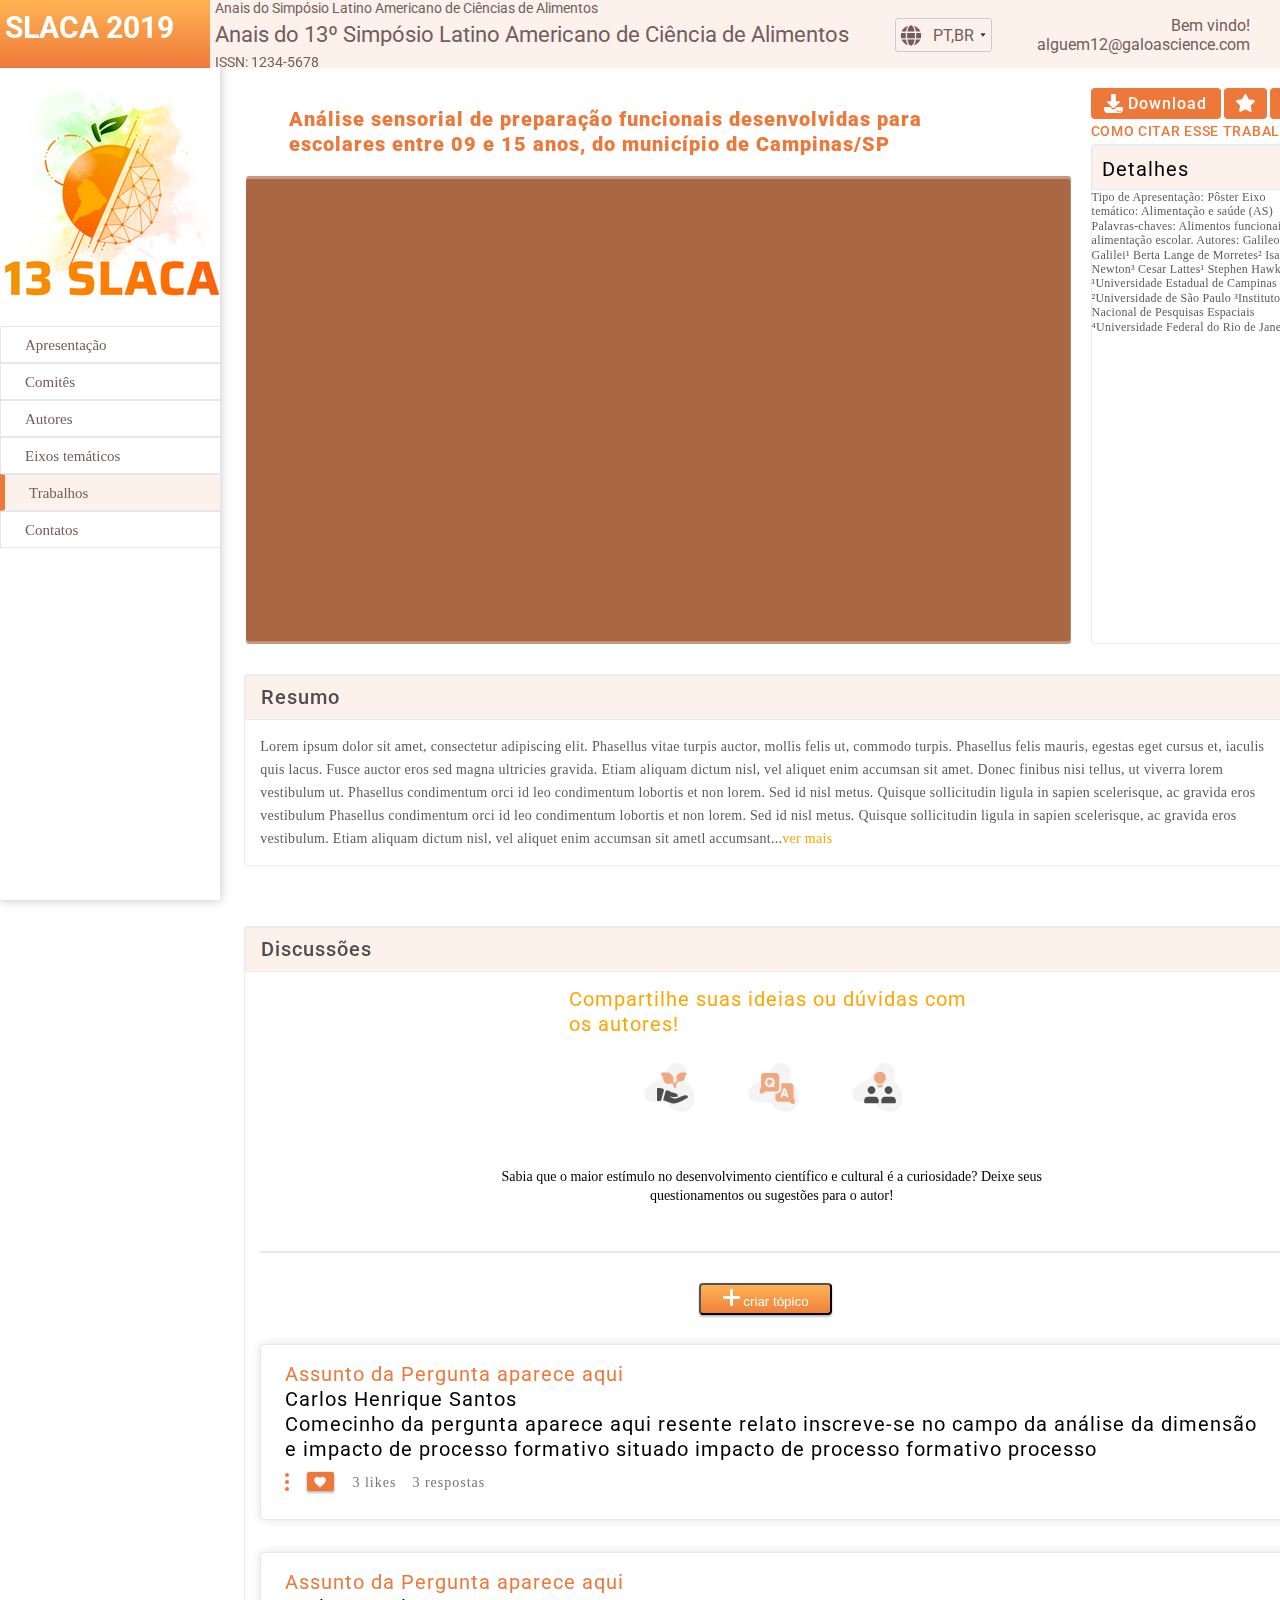
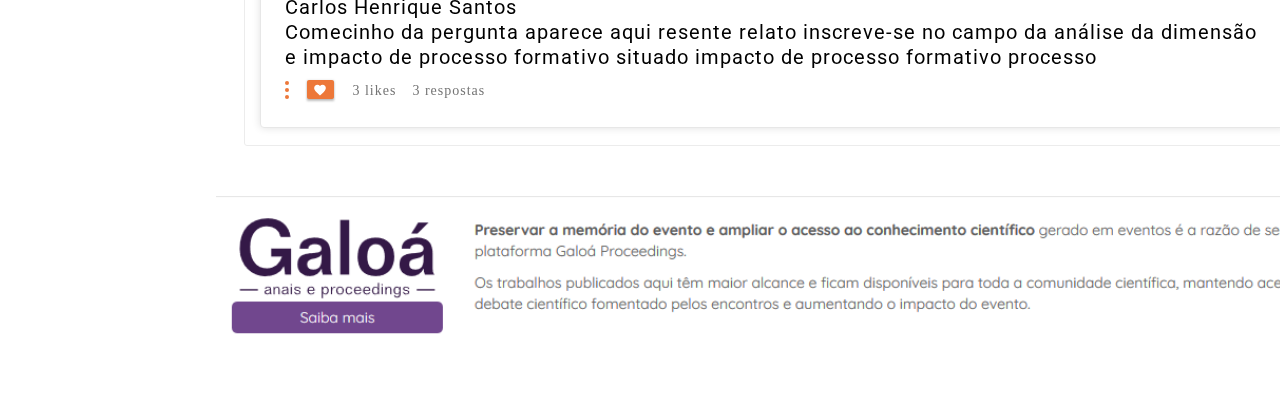
==== commit 5d2a448f: "atualizando a versao" ====
--- a/index.html
+++ b/index.html
@@ -3,7 +3,11 @@
 
 <head>
     <title>Chuva--Exercicio Frontend!-Gabriel Bonin.</title>
-    <link rel="stylesheet" href="style.css">
+    <meta name="viewport" content="width=device-width, initial-scale=1, shrink-to-fit=no">
+    <link href="https://fonts.googleapis.com/css2?family=Roboto:wght@400;500&display=swap" rel="stylesheet">
+    <link rel="stylesheet" href="styles/style.css">
+    <script src="https://ajax.googleapis.com/ajax/libs/jquery/3.5.1/jquery.min.js"></script>
+
 </head>
 
 <body>
@@ -11,28 +15,42 @@
         <div class="container-principal">
             <div class="side-bar">
                 <div class="menu-header">
-                    SLACA 2019
+                    <div class="menu-titulo">
+                        SLACA 2019
+                    </div>
                 </div>
                 <div class="menu-image">
-                    <img src="slaca.png">
-                </div>
-                <div class="menu-item border-none">
-                    Apresentação
-                </div>
-                <div class="menu-item">
-                    Comitês
-                </div>
-                <div class="menu-item">
-                    Autores
-                </div>
-                <div class="menu-item">
-                    Eixos temáticos
-                </div>
-                <div class="menu-item is-active">
-                    Trabalhos
-                </div>
-                <div class="menu-item">
-                    Contatos
+                    <img src="styles/assets/slaca.png">
+                </div>
+                <div class="box-menu-item border-none">
+                    <div class="menu-item">
+                        Apresentação
+                    </div>
+                </div>
+                <div class="box-menu-item">
+                    <div class="menu-item">
+                        Comitês
+                    </div>
+                </div>
+                <div class="box-menu-item">
+                    <div class="menu-item">
+                        Autores
+                    </div>
+                </div>
+                <div class="box-menu-item">
+                    <div class="menu-item">
+                        Eixos temáticos
+                    </div>
+                </div>
+                <div class="box-menu-item is-active">
+                    <div class="menu-item">
+                        Trabalhos
+                    </div>
+                </div>
+                <div class="box-menu-item">
+                    <div class="menu-item">
+                        Contatos
+                    </div>
                 </div>
 
             </div>
@@ -59,7 +77,7 @@
                             </div>
                         </div>
                         <div class="image-user">
-                            <img src="image-user.png" class="img">
+                            <img src="styles/assets/image-user.png" class="img">
                         </div>
                     </div>
 
@@ -72,7 +90,12 @@
                         <div class="first-section-left">
                             <div class="first-section-header">Análise sensorial de preparação funcionais desenvolvidas para escolares entre 09 e 15 anos, do município de Campinas/SP</div>
                             <div class="container-video">
-                                <img src="video.png">
+                                <svg width="100%" height="100%" viewBox="0 0 783 439" fill="none" xmlns="http://www.w3.org/2000/svg">
+                                    <rect width="783" height="439" rx="3" fill="#8D3506" fill-opacity="0.5"/>
+                                    </svg>
+                                <!-- <div class="video-header">
+                                        
+                                    </div> -->
                             </div>
                         </div>
                         <div class="first-section-right">
@@ -115,145 +138,175 @@
                         </div>
                     </div>
                     <div class="container-second-section">
-                        <div class="container-items">
+                        <div class="container-resumo">
                             <div class="menu-header-resumo">
                                 Resumo
                             </div>
-                            <div class="resumo-description">
-                                Lorem ipsum dolor sit amet, consectetur adipiscing elit. Phasellus vitae turpis auctor, mollis felis ut, commodo turpis. Phasellus felis mauris, egestas eget cursus et, iaculis quis lacus. Fusce auctor eros sed magna ultricies gravida. Etiam aliquam dictum
-                                nisl, vel aliquet enim accumsan sit amet. Donec finibus nisi tellus, ut viverra lorem vestibulum ut. Phasellus condimentum orci id leo condimentum lobortis et non lorem. Sed id nisl metus. Quisque sollicitudin ligula in
-                                sapien scelerisque, ac gravida eros vestibulum Phasellus condimentum orci id leo condimentum lobortis et non lorem. Sed id nisl metus. Quisque sollicitudin ligula in sapien scelerisque, ac gravida eros vestibulum. Etiam
-                                aliquam dictum nisl, vel aliquet enim accumsan sit ametl accumsant... ver mais
-                            </div>
+                            <div class="resumo-description" onclick="exibirTexto()">
+                                <span id="texto-inicial">
+                                    Lorem ipsum dolor sit amet, consectetur adipiscing elit. Phasellus vitae turpis auctor, mollis felis ut, commodo turpis. Phasellus felis mauris, egestas eget cursus et, iaculis quis lacus. Fusce auctor eros sed magna ultricies gravida. Etiam aliquam dictum
+                                    nisl, vel aliquet enim accumsan sit amet. Donec finibus nisi tellus, ut viverra lorem vestibulum ut. Phasellus condimentum orci id leo condimentum lobortis et non lorem. Sed id nisl metus. Quisque sollicitudin ligula in
+                                    sapien scelerisque, ac gravida eros vestibulum Phasellus condimentum orci id leo condimentum lobortis et non lorem. Sed id nisl metus. Quisque sollicitudin ligula in sapien scelerisque, ac gravida eros vestibulum. Etiam
+                                    aliquam dictum nisl, vel aliquet enim accumsan sit ametl accumsant...<span onclick="exibirTexto()" style="color: orange;" id="labelVermais">ver mais</span>
+                                </span>
+
+
+                                <span id="texto-full">
+                                    Lorem ipsum dolor sit amet, consectetur adipiscing elit. Phasellus vitae turpis auctor, mollis felis ut, commodo turpis. Phasellus felis mauris, egestas eget cursus et, iaculis quis lacus. Fusce auctor eros sed magna ultricies gravida. Etiam aliquam dictum nisl, vel aliquet enim accumsan sit amet. Donec finibus nisi tellus, ut viverra lorem vestibulum ut. Phasellus condimentum orci id leo condimentum lobortis et non lorem. Sed id nisl metus. Quisque sollicitudin ligula in sapien scelerisque, ac gravida eros vestibulum.
+
+                                    Fusce vitae luctus dui. Donec id euismod mauris, in volutpat urna. Proin dapibus consequat feugiat. Proin dictum justo arcu, quis vestibulum augue lacinia quis. Sed dignissim dui nulla, ut faucibus mauris sodales id. Aliquam erat volutpat. Maecenas dolor enim, tincidunt id elit non, suscipit interdum turpis. Etiam finibus urna libero, eget interdum eros volutpat ullamcorper. Pellentesque et pretium lorem. Aenean interdum quis diam ac porttitor. Cras nec ipsum pulvinar, pharetra libero non, ornare enim. Etiam in laoreet odio.
+                                    
+                                    Nam eget tristique elit, at fermentum tellus. Mauris scelerisque ligula id eleifend feugiat. Donec eleifend vehicula sem nec dapibus. Integer scelerisque neque dui, in lacinia erat molestie eu. Phasellus maximus dui eget lacus porta tempor. Ut ex nibh, dignissim quis purus semper, efficitur facilisis turpis. Praesent blandit elementum ultricies. Aliquam sit amet enim sit amet nulla pulvinar lobortis consectetur non odio. Phasellus at lacus hendrerit, vulputate nisi sit amet, viverra mauris. Etiam eu scelerisque orci. Quisque sagittis, mi vitae pharetra iaculis, orci elit eleifend massa, eu posuere mauris odio id odio. Morbi eu libero luctus, consectetur lorem vel, interdum sapien. Aenean in porta arcu. Maecenas eu maximus massa.
+                                    
+                                    Praesent velit dolor, dignissim sed quam ac, efficitur porta justo. Pellentesque porta pharetra felis ut hendrerit. Nulla facilisi. Aliquam erat volutpat. Nunc sit amet faucibus quam. Maecenas dapibus luctus dolor at viverra. Duis nec fringilla libero. Duis risus nibh, viverra ac orci nec, iaculis dictum sem. Aliquam at malesuada arcu. Aliquam erat volutpat. Donec varius ipsum purus, ut vehicula purus placerat vitae. Lorem ipsum dolor sit amet, consectetur adipiscing elit. 
+                                </span>
+                            </div>
+
+
+
                         </div>
                     </div>
                     <div class="third-section">
                         <div class="container-discussao">
-                            <div class="menu-header-discussao">
+
+
+                            <div class="menu-header-resumo">
                                 Discussões
                             </div>
-                            Compartilhe suas ideias ou dúvidas com os autores!
-                            <div class="discussao-body">
-                                <svg width="51" height="49" viewBox="0 0 51 49" fill="none" xmlns="http://www.w3.org/2000/svg">
-                                    <path d="M11.8603 18.0563C19.8603 16.0563 20.8603 8.55636 25.3603 3.55638C33.9103 -5.94368 47.1802 5.55627 41.8603 15.0563C38.3624 21.3025 53.3603 21.5563 50.3603 38.0563C47.3603 54.5563 28.8603 49.0563 25.3603 42.5563C21.8603 36.0563 16.3603 41.5563 5.86026 38.0563C-4.63974 34.5563 1.86026 20.5563 11.8603 18.0563Z" fill="#F4F4F4"/>
-                                    <path d="M13.6355 25.0232C13.2829 25.0291 13 25.3177 13 25.6704V37.615C13 37.7933 13.1453 37.9386 13.3236 37.9386H16.3868C16.6754 37.9386 16.9293 37.7468 17.0087 37.4697L19.8665 27.3967C20.0506 26.7457 19.7018 26.0617 19.0663 25.8312C17.8961 25.403 16.1 24.9826 13.6355 25.0232Z" fill="#4D4D4D"/>
-                                    <path d="M41.4175 32.1259C38.8349 32.1259 33.6675 35.3964 31.0849 35.3964C28.5022 35.3964 25.594 33.4163 25.594 33.4163C25.594 33.4163 29.0737 34.0615 31.0829 34.0615C33.0921 34.0615 33.6656 33.3756 33.6656 32.4475C33.6656 30.1865 29.8255 29.8358 27.8841 29.5413C25.9776 28.4795 24.9875 27.6406 21.8294 27.3732C21.81 27.5573 21.781 27.7394 21.7306 27.9235L19.1363 37.0685C22.0755 38.4054 27.1343 40.523 29.7906 40.523C33.6656 40.523 43.9983 35.3557 43.9983 34.0654C43.9983 32.775 42.7079 32.1259 41.4175 32.1259Z" fill="#4D4D4D"/>
-                                    <path d="M42.603 10.3989C42.4906 10.0385 42.1186 9.76726 41.7427 9.71688C39.4565 9.41463 36.3236 9.00388 33.8164 11.2591C32.1502 12.7607 31.9293 15.2833 33.2216 17.0658C32.0243 18.2942 31.2648 19.5652 30.7862 20.6831C30.298 19.664 29.7245 18.7514 29.151 17.9668C29.4086 17.3293 29.5443 16.6279 29.5365 15.8878C29.521 14.394 28.9165 12.9293 27.9187 11.9721C24.8613 9.03101 21.027 9.41657 17.9464 9.72657L17.7875 9.74207C17.4117 9.78082 17.092 10.0327 16.968 10.3892C16.8459 10.7457 16.9408 11.1429 17.2121 11.4044C18.5916 12.7297 18.8725 14.1383 19.1709 15.6282C19.4363 16.9534 19.7095 18.3252 20.8275 19.4005C21.8853 20.4177 23.2823 20.9292 24.6463 20.9292C25.8746 20.9292 27.0681 20.501 27.973 19.6659C28.8371 20.9505 29.6469 22.5373 29.9744 24.3024C29.9821 24.3431 30.0054 24.376 30.017 24.4148C30.0325 24.4613 30.0461 24.5039 30.0674 24.5465C30.1023 24.6163 30.1449 24.6783 30.1953 24.7364C30.2205 24.7674 30.2418 24.7984 30.2708 24.8255C30.3367 24.8875 30.4123 24.9359 30.4936 24.9766C30.5169 24.9883 30.5363 25.0057 30.5614 25.0154C30.6758 25.0619 30.7978 25.0948 30.9257 25.0948C30.9838 25.0948 31.0439 25.089 31.1039 25.0793C31.1466 25.0716 31.1776 25.0464 31.2183 25.0328C31.2706 25.0154 31.3171 24.9979 31.3655 24.9747C31.4314 24.9418 31.4895 24.9011 31.5438 24.8546C31.5825 24.8216 31.6174 24.7868 31.6523 24.748C31.6988 24.6938 31.7356 24.6395 31.7704 24.5756C31.7976 24.5271 31.8189 24.4768 31.8363 24.4244C31.8576 24.3605 31.8693 24.2985 31.877 24.2326C31.8809 24.1978 31.8983 24.1687 31.8983 24.1319C31.9003 23.9808 31.9778 21.0222 34.7406 18.2826C35.1533 18.4531 35.6048 18.5674 36.0872 18.5964C36.1783 18.6023 36.2693 18.6061 36.3604 18.6061C37.488 18.6061 38.6079 18.1934 39.4042 17.4785C40.3458 16.6299 40.5996 15.5468 40.8438 14.5006C41.1014 13.3943 41.3456 12.3519 42.3899 11.4122C42.6689 11.1603 42.7154 10.7593 42.603 10.3989Z" fill="#F0A880"/>
-                                    </svg>
-                                <svg width="51" height="49" viewBox="0 0 51 49" fill="none" xmlns="http://www.w3.org/2000/svg">
-                                        <path d="M11.8603 18.0563C19.8603 16.0563 20.8603 8.55636 25.3603 3.55638C33.9103 -5.94368 47.1802 5.55627 41.8603 15.0563C38.3624 21.3025 53.3603 21.5563 50.3603 38.0563C47.3603 54.5563 28.8603 49.0563 25.3603 42.5563C21.8603 36.0563 16.3603 41.5563 5.86026 38.0563C-4.63974 34.5563 1.86026 20.5563 11.8603 18.0563Z" fill="#F4F4F4"/>
-                                        <path d="M47.0086 38.2829C47.0072 38.2783 47.0057 38.2737 47.0042 38.269L45.5898 33.9715V23.4476C45.5898 21.722 44.1859 20.3181 42.4602 20.3181H33.3247V25.4387C33.3247 28.3147 30.9849 30.6546 28.1088 30.6546H27.369V35.6875C27.369 37.4131 28.7729 38.817 30.4985 38.817H41.1156L43.8483 40.6355C44.2075 40.8786 44.6138 40.9998 45.0192 40.9998C45.4538 40.9998 45.8876 40.8606 46.2613 40.5832C46.9851 40.0461 47.2785 39.1432 47.0086 38.2829ZM39.9078 34.577C39.3688 34.7805 38.7669 34.5083 38.5635 33.9693L38.1092 32.7656H34.9337L34.4741 33.9723C34.3156 34.3884 33.9194 34.6444 33.499 34.6444C33.3756 34.6444 33.2501 34.6224 33.128 34.5759C32.5895 34.3708 32.3194 33.7681 32.5244 33.2297L35.3971 25.687C35.4001 25.6791 35.4032 25.6711 35.4064 25.6633C35.5941 25.2045 36.0356 24.9078 36.5312 24.9073C37.0296 24.9047 37.4689 25.2027 37.6575 25.6611C37.6614 25.6706 37.6651 25.68 37.6687 25.6896L40.5153 33.2326C40.7188 33.7716 40.4468 34.3735 39.9078 34.577Z" fill="#F0A880"/>
-                                        <path d="M35.7283 30.6794H37.3218L36.5287 28.5777L35.7283 30.6794Z" fill="#F0A880"/>
-                                        <path d="M28.1088 10H16.1471C14.4215 10 13.0176 11.4039 13.0176 13.1295V23.7232L11.6032 28.0211C11.6017 28.0257 11.6002 28.0305 11.5987 28.0351C11.3291 28.8951 11.6226 29.7978 12.3464 30.3348C12.7201 30.612 13.1538 30.7513 13.5883 30.7513C13.9936 30.7513 14.3997 30.6303 14.7587 30.3872L17.4917 28.5685H28.1087C29.8344 28.5685 31.2383 27.1646 31.2383 25.439V13.1296C31.2383 11.4039 29.8344 10 28.1088 10ZM26.4819 23.9186C26.2782 24.1223 26.0112 24.2241 25.7443 24.2241C25.4773 24.2241 25.2104 24.1223 25.0067 23.9186L24.5499 23.4617C23.7851 23.9625 22.8722 24.255 21.8918 24.255C19.2085 24.255 17.0255 22.0719 17.0255 19.3887C17.0255 16.7054 19.2085 14.5224 21.8918 14.5224C24.575 14.5224 26.758 16.7054 26.758 19.3887C26.758 20.3379 26.4839 21.2238 26.012 21.9733L26.482 22.4432C26.8893 22.8508 26.8893 23.5112 26.4819 23.9186Z" fill="#F0A880"/>
-                                        <path d="M21.8917 16.6089C20.3589 16.6089 19.1118 17.856 19.1118 19.3889C19.1118 20.9217 20.3589 22.1688 21.8917 22.1688C22.2924 22.1688 22.6732 22.0829 23.0177 21.9296L22.5606 21.4726C22.1532 21.0652 22.1532 20.4047 22.5606 19.9973C22.968 19.5899 23.6285 19.5899 24.0359 19.9973L24.4686 20.43C24.5991 20.1082 24.6716 19.7569 24.6716 19.3889C24.6716 17.856 23.4246 16.6089 21.8917 16.6089Z" fill="#F0A880"/>
-                                        </svg>
-                                <svg width="51" height="49" viewBox="0 0 51 49" fill="none" xmlns="http://www.w3.org/2000/svg">
+
+                            <div class="container-discussao-body">
+                                <div id="padrao">
+                                    <div class="menu-discussao-header">
+                                        Compartilhe suas ideias ou dúvidas com os autores!
+                                    </div>
+                                    <div class="discussao-body">
+                                        <svg width="51" height="49" viewBox="0 0 51 49" fill="none" xmlns="http://www.w3.org/2000/svg">
                                             <path d="M11.8603 18.0563C19.8603 16.0563 20.8603 8.55636 25.3603 3.55638C33.9103 -5.94368 47.1802 5.55627 41.8603 15.0563C38.3624 21.3025 53.3603 21.5563 50.3603 38.0563C47.3603 54.5563 28.8603 49.0563 25.3603 42.5563C21.8603 36.0563 16.3603 41.5563 5.86026 38.0563C-4.63974 34.5563 1.86026 20.5563 11.8603 18.0563Z" fill="#F4F4F4"/>
-                                            <path d="M40.1414 33.6881H32.922C30.9315 33.6881 29.3132 35.3064 29.3132 37.2968V39.2656C29.3132 39.809 29.7542 40.25 30.2976 40.25H42.7657C43.3091 40.25 43.7501 39.809 43.7501 39.2656V37.2968C43.7501 35.3064 42.1318 33.6881 40.1414 33.6881Z" fill="#4D4D4D"/>
-                                            <path d="M23.0781 33.6881H15.8587C13.8683 33.6881 12.25 35.3064 12.25 37.2968V39.2656C12.25 39.809 12.691 40.25 13.2344 40.25H25.7025C26.2458 40.25 26.6868 39.809 26.6868 39.2656V37.2968C26.6868 35.3064 25.0685 33.6881 23.0781 33.6881Z" fill="#4D4D4D"/>
-                                            <path d="M36.5305 31.0618C38.7051 31.0618 40.468 29.2989 40.468 27.1243C40.468 24.9496 38.7051 23.1868 36.5305 23.1868C34.3559 23.1868 32.593 24.9496 32.593 27.1243C32.593 29.2989 34.3559 31.0618 36.5305 31.0618Z" fill="#4D4D4D"/>
-                                            <path d="M19.4695 31.0618C21.6441 31.0618 23.407 29.2989 23.407 27.1243C23.407 24.9496 21.6441 23.1868 19.4695 23.1868C17.2949 23.1868 15.532 24.9496 15.532 27.1243C15.532 29.2989 17.2949 31.0618 19.4695 31.0618Z" fill="#4D4D4D"/>
-                                            <path d="M30.6775 22.1001V23.0451C30.6775 23.8464 30.0219 24.502 29.2068 24.502H26.7912C26.0824 24.502 25.3205 23.9763 25.3205 22.8088V22.1001H30.6775Z" fill="#F0A880"/>
-                                            <path d="M33.9063 14.6188C33.9063 16.3906 33.1188 18.0444 31.7407 19.1607C31.1894 19.6076 30.8351 20.1844 30.7169 20.7888H25.297C25.2044 20.1982 24.8776 19.6469 24.3382 19.2276C22.8813 18.0857 22.0544 16.367 22.0938 14.5026C22.1588 11.3782 24.7713 8.79323 27.9075 8.75385C29.4963 8.71448 31.0182 9.3307 32.16 10.4608C33.2901 11.5613 33.9063 13.0438 33.9063 14.6188Z" fill="#F0A880"/>
+                                            <path d="M13.6355 25.0232C13.2829 25.0291 13 25.3177 13 25.6704V37.615C13 37.7933 13.1453 37.9386 13.3236 37.9386H16.3868C16.6754 37.9386 16.9293 37.7468 17.0087 37.4697L19.8665 27.3967C20.0506 26.7457 19.7018 26.0617 19.0663 25.8312C17.8961 25.403 16.1 24.9826 13.6355 25.0232Z" fill="#4D4D4D"/>
+                                            <path d="M41.4175 32.1259C38.8349 32.1259 33.6675 35.3964 31.0849 35.3964C28.5022 35.3964 25.594 33.4163 25.594 33.4163C25.594 33.4163 29.0737 34.0615 31.0829 34.0615C33.0921 34.0615 33.6656 33.3756 33.6656 32.4475C33.6656 30.1865 29.8255 29.8358 27.8841 29.5413C25.9776 28.4795 24.9875 27.6406 21.8294 27.3732C21.81 27.5573 21.781 27.7394 21.7306 27.9235L19.1363 37.0685C22.0755 38.4054 27.1343 40.523 29.7906 40.523C33.6656 40.523 43.9983 35.3557 43.9983 34.0654C43.9983 32.775 42.7079 32.1259 41.4175 32.1259Z" fill="#4D4D4D"/>
+                                            <path d="M42.603 10.3989C42.4906 10.0385 42.1186 9.76726 41.7427 9.71688C39.4565 9.41463 36.3236 9.00388 33.8164 11.2591C32.1502 12.7607 31.9293 15.2833 33.2216 17.0658C32.0243 18.2942 31.2648 19.5652 30.7862 20.6831C30.298 19.664 29.7245 18.7514 29.151 17.9668C29.4086 17.3293 29.5443 16.6279 29.5365 15.8878C29.521 14.394 28.9165 12.9293 27.9187 11.9721C24.8613 9.03101 21.027 9.41657 17.9464 9.72657L17.7875 9.74207C17.4117 9.78082 17.092 10.0327 16.968 10.3892C16.8459 10.7457 16.9408 11.1429 17.2121 11.4044C18.5916 12.7297 18.8725 14.1383 19.1709 15.6282C19.4363 16.9534 19.7095 18.3252 20.8275 19.4005C21.8853 20.4177 23.2823 20.9292 24.6463 20.9292C25.8746 20.9292 27.0681 20.501 27.973 19.6659C28.8371 20.9505 29.6469 22.5373 29.9744 24.3024C29.9821 24.3431 30.0054 24.376 30.017 24.4148C30.0325 24.4613 30.0461 24.5039 30.0674 24.5465C30.1023 24.6163 30.1449 24.6783 30.1953 24.7364C30.2205 24.7674 30.2418 24.7984 30.2708 24.8255C30.3367 24.8875 30.4123 24.9359 30.4936 24.9766C30.5169 24.9883 30.5363 25.0057 30.5614 25.0154C30.6758 25.0619 30.7978 25.0948 30.9257 25.0948C30.9838 25.0948 31.0439 25.089 31.1039 25.0793C31.1466 25.0716 31.1776 25.0464 31.2183 25.0328C31.2706 25.0154 31.3171 24.9979 31.3655 24.9747C31.4314 24.9418 31.4895 24.9011 31.5438 24.8546C31.5825 24.8216 31.6174 24.7868 31.6523 24.748C31.6988 24.6938 31.7356 24.6395 31.7704 24.5756C31.7976 24.5271 31.8189 24.4768 31.8363 24.4244C31.8576 24.3605 31.8693 24.2985 31.877 24.2326C31.8809 24.1978 31.8983 24.1687 31.8983 24.1319C31.9003 23.9808 31.9778 21.0222 34.7406 18.2826C35.1533 18.4531 35.6048 18.5674 36.0872 18.5964C36.1783 18.6023 36.2693 18.6061 36.3604 18.6061C37.488 18.6061 38.6079 18.1934 39.4042 17.4785C40.3458 16.6299 40.5996 15.5468 40.8438 14.5006C41.1014 13.3943 41.3456 12.3519 42.3899 11.4122C42.6689 11.1603 42.7154 10.7593 42.603 10.3989Z" fill="#F0A880"/>
                                             </svg>
-                            </div>
-                            <div class="discussao-footer">
-                                Sabia que o maior estímulo no desenvolvimento científico e cultural é a curiosidade? Deixe seus questionamentos ou sugestões para o autor!
-                            </div>
-                            <div class="discussao-container-btn">
-                                <div class="discussao-btn">
-                                    <svg width="17" height="17" viewBox="0 0 17 17" fill="none" xmlns="http://www.w3.org/2000/svg">
-                                        <rect x="7" width="3" height="17" rx="1" fill="white"/>
-                                        <rect y="10" width="3" height="17" rx="1" transform="rotate(-90 0 10)" fill="white"/>
-                                        </svg> criar tópico
-                                </div>
-                            </div>
-                            <div class="discussao-topicos">
-                                <span>Assunto da pergunta aparece aqui</span>
-                                <span>Carlos Henrique Santos </span>
-                                <span>Comecinho da pergunta aparece aqui resente relato inscreve-se no campo da análise da dimensão e impacto de processo formativo situado impacto de processo formativo processo...</span>
-                                <div class="topicos-footer">
-                                    <svg width="4" height="18" viewBox="0 0 4 18" fill="none" xmlns="http://www.w3.org/2000/svg">
-                                        <circle cx="2" cy="16" r="2" fill="#ED7839"/>
-                                        <circle cx="2" cy="9" r="2" fill="#ED7839"/>
-                                        <circle cx="2" cy="2" r="2" fill="#ED7839"/>
-                                        </svg>
-                                    <svg width="31" height="25" viewBox="0 0 31 25" fill="none" xmlns="http://www.w3.org/2000/svg">
-                                            <g filter="url(#filter0_dd)">
-                                            <path fill-rule="evenodd" clip-rule="evenodd" d="M4 2C2.89543 2 2 2.89543 2 4V19C2 20.1046 2.89543 21 4 21H27C28.1046 21 29 20.1046 29 19V4C29 2.89543 28.1046 2 27 2H4Z" fill="#ED7839"/>
-                                            </g>
-                                            <path d="M15 17.4414L14.1523 16.6758C13.1862 15.8008 12.4844 15.1536 12.0469 14.7344C11.6094 14.3151 11.1172 13.7956 10.5703 13.1758C10.0417 12.556 9.67708 12 9.47656 11.5078C9.27604 10.9974 9.17578 10.4779 9.17578 9.94922C9.17578 9.05599 9.47656 8.29948 10.0781 7.67969C10.6979 7.0599 11.4635 6.75 12.375 6.75C13.4323 6.75 14.3073 7.16016 15 7.98047C15.6927 7.16016 16.5677 6.75 17.625 6.75C18.5365 6.75 19.293 7.0599 19.8945 7.67969C20.5143 8.29948 20.8242 9.05599 20.8242 9.94922C20.8242 10.6602 20.5872 11.3984 20.1133 12.1641C19.6393 12.9297 19.1198 13.5951 18.5547 14.1602C18.0078 14.7253 17.1055 15.5729 15.8477 16.7031L15 17.4414Z" fill="white"/>
-                                            <defs>
-                                            <filter id="filter0_dd" x="0" y="0" width="31" height="25" filterUnits="userSpaceOnUse" color-interpolation-filters="sRGB">
-                                            <feFlood flood-opacity="0" result="BackgroundImageFix"/>
-                                            <feColorMatrix in="SourceAlpha" type="matrix" values="0 0 0 0 0 0 0 0 0 0 0 0 0 0 0 0 0 0 127 0"/>
-                                            <feOffset dy="2"/>
-                                            <feGaussianBlur stdDeviation="1"/>
-                                            <feColorMatrix type="matrix" values="0 0 0 0 0 0 0 0 0 0 0 0 0 0 0 0 0 0 0.24 0"/>
-                                            <feBlend mode="normal" in2="BackgroundImageFix" result="effect1_dropShadow"/>
-                                            <feColorMatrix in="SourceAlpha" type="matrix" values="0 0 0 0 0 0 0 0 0 0 0 0 0 0 0 0 0 0 127 0"/>
-                                            <feOffset/>
-                                            <feGaussianBlur stdDeviation="1"/>
-                                            <feColorMatrix type="matrix" values="0 0 0 0 0 0 0 0 0 0 0 0 0 0 0 0 0 0 0.12 0"/>
-                                            <feBlend mode="normal" in2="effect1_dropShadow" result="effect2_dropShadow"/>
-                                            <feBlend mode="normal" in="SourceGraphic" in2="effect2_dropShadow" result="shape"/>
-                                            </filter>
-                                            </defs>
-                                        </svg>
-                                    <svg width="29" height="12" viewBox="0 0 29 12" fill="none" xmlns="http://www.w3.org/2000/svg">
-                                            <path d="M2.91211 11V2.23633C2.7526 2.37305 2.57259 2.50521 2.37207 2.63281C2.17611 2.76042 1.97331 2.88118 1.76367 2.99512C1.55859 3.10449 1.35124 3.20475 1.1416 3.2959C0.936523 3.38249 0.745117 3.4554 0.567383 3.51465V2.74219C1.10514 2.56901 1.61784 2.33203 2.10547 2.03125C2.59766 1.72591 3.07389 1.375 3.53418 0.978516H3.78711V11H2.91211ZM10.2197 11V0.636719H11.0947V11H10.2197ZM13.7812 2.22949C13.6126 2.22949 13.4668 2.17025 13.3438 2.05176C13.2207 1.93327 13.1592 1.78288 13.1592 1.60059C13.1592 1.42285 13.2207 1.27702 13.3438 1.16309C13.4668 1.0446 13.6126 0.985352 13.7812 0.985352C13.8678 0.985352 13.9499 1.0013 14.0273 1.0332C14.1048 1.06055 14.1709 1.10156 14.2256 1.15625C14.2848 1.21094 14.3304 1.27702 14.3623 1.35449C14.3988 1.42741 14.417 1.50944 14.417 1.60059C14.417 1.68717 14.401 1.76921 14.3691 1.84668C14.3372 1.92415 14.2917 1.99251 14.2324 2.05176C14.1732 2.10645 14.1048 2.14974 14.0273 2.18164C13.9544 2.21354 13.8724 2.22949 13.7812 2.22949ZM13.3506 11V4H14.2256V11H13.3506ZM20.6035 11L17.3838 7.58887H17.3564V11H16.4814V0.636719H17.3564V7.26074H17.3838L20.4395 4H21.5811L18.2998 7.38379L21.8408 11H20.6035ZM23.2012 7.65723C23.2057 8.08561 23.2627 8.4707 23.3721 8.8125C23.4814 9.1543 23.6387 9.44368 23.8438 9.68066C24.0488 9.91764 24.2972 10.0999 24.5889 10.2275C24.8851 10.3506 25.2178 10.4121 25.5869 10.4121C26.3753 10.4121 27.1204 10.1364 27.8223 9.58496V10.4463C27.1523 10.9248 26.3411 11.1641 25.3887 11.1641C24.9193 11.1641 24.4932 11.082 24.1104 10.918C23.7275 10.7539 23.4017 10.5169 23.1328 10.207C22.8639 9.89258 22.6566 9.50749 22.5107 9.05176C22.3649 8.59603 22.292 8.0765 22.292 7.49316C22.292 6.96908 22.3717 6.48372 22.5312 6.03711C22.6908 5.59049 22.9118 5.2054 23.1943 4.88184C23.4769 4.55371 23.8118 4.2985 24.1992 4.11621C24.5866 3.92936 25.0104 3.83594 25.4707 3.83594C25.9219 3.83594 26.3206 3.91569 26.667 4.0752C27.0133 4.23014 27.3027 4.45345 27.5352 4.74512C27.7721 5.03678 27.9521 5.39225 28.0752 5.81152C28.1982 6.23079 28.2598 6.7002 28.2598 7.21973V7.65723H23.2012ZM27.3574 6.8916C27.3438 6.16243 27.1706 5.59733 26.8379 5.19629C26.5052 4.79525 26.0426 4.59473 25.4502 4.59473C25.154 4.59473 24.8783 4.64714 24.623 4.75195C24.3724 4.85677 24.1514 5.00944 23.96 5.20996C23.7686 5.40592 23.609 5.64746 23.4814 5.93457C23.3584 6.21712 23.2718 6.53613 23.2217 6.8916H27.3574Z" fill="#757575"/>
-                                        </svg>
-                                    <svg width="59" height="15" viewBox="0 0 59 15" fill="none" xmlns="http://www.w3.org/2000/svg">
-                                            <path d="M2.91211 11V2.23633C2.7526 2.37305 2.57259 2.50521 2.37207 2.63281C2.17611 2.76042 1.97331 2.88118 1.76367 2.99512C1.55859 3.10449 1.35124 3.20475 1.1416 3.2959C0.936523 3.38249 0.745117 3.4554 0.567383 3.51465V2.74219C1.10514 2.56901 1.61784 2.33203 2.10547 2.03125C2.59766 1.72591 3.07389 1.375 3.53418 0.978516H3.78711V11H2.91211ZM13.6924 4.89551C13.4873 4.74512 13.223 4.66992 12.8994 4.66992C12.667 4.66992 12.4619 4.71549 12.2842 4.80664C12.1064 4.89323 11.9492 5.01172 11.8125 5.16211C11.6803 5.3125 11.5664 5.48796 11.4707 5.68848C11.3796 5.88444 11.3044 6.08952 11.2451 6.30371C11.1904 6.5179 11.1494 6.73438 11.1221 6.95312C11.0993 7.17188 11.0879 7.37923 11.0879 7.5752V11H10.2197V4H11.0879V5.49707H11.1152C11.1973 5.24186 11.2998 5.014 11.4229 4.81348C11.5505 4.6084 11.6963 4.4375 11.8604 4.30078C12.0244 4.15951 12.2021 4.05241 12.3936 3.97949C12.5895 3.90658 12.7946 3.87012 13.0088 3.87012C13.1501 3.87012 13.2754 3.87923 13.3848 3.89746C13.4987 3.91569 13.6012 3.94303 13.6924 3.97949V4.89551ZM15.1895 7.65723C15.194 8.08561 15.251 8.4707 15.3604 8.8125C15.4697 9.1543 15.627 9.44368 15.832 9.68066C16.0371 9.91764 16.2855 10.0999 16.5771 10.2275C16.8734 10.3506 17.2061 10.4121 17.5752 10.4121C18.3636 10.4121 19.1087 10.1364 19.8105 9.58496V10.4463C19.1406 10.9248 18.3294 11.1641 17.377 11.1641C16.9076 11.1641 16.4814 11.082 16.0986 10.918C15.7158 10.7539 15.39 10.5169 15.1211 10.207C14.8522 9.89258 14.6449 9.50749 14.499 9.05176C14.3532 8.59603 14.2803 8.0765 14.2803 7.49316C14.2803 6.96908 14.36 6.48372 14.5195 6.03711C14.679 5.59049 14.9001 5.2054 15.1826 4.88184C15.4652 4.55371 15.8001 4.2985 16.1875 4.11621C16.5749 3.92936 16.9987 3.83594 17.459 3.83594C17.9102 3.83594 18.3089 3.91569 18.6553 4.0752C19.0016 4.23014 19.291 4.45345 19.5234 4.74512C19.7604 5.03678 19.9404 5.39225 20.0635 5.81152C20.1865 6.23079 20.248 6.7002 20.248 7.21973V7.65723H15.1895ZM19.3457 6.8916C19.332 6.16243 19.1589 5.59733 18.8262 5.19629C18.4935 4.79525 18.0309 4.59473 17.4385 4.59473C17.1423 4.59473 16.8665 4.64714 16.6113 4.75195C16.3607 4.85677 16.1396 5.00944 15.9482 5.20996C15.7568 5.40592 15.5973 5.64746 15.4697 5.93457C15.3467 6.21712 15.2601 6.53613 15.21 6.8916H19.3457ZM21.5674 9.74219C21.6995 9.84701 21.8431 9.94043 21.998 10.0225C22.153 10.1045 22.3125 10.1751 22.4766 10.2344C22.6406 10.2936 22.8047 10.3392 22.9688 10.3711C23.1374 10.3984 23.2969 10.4121 23.4473 10.4121C24.4863 10.4121 25.0059 10.0225 25.0059 9.24316C25.0059 9.06543 24.9694 8.91276 24.8965 8.78516C24.8236 8.65299 24.7188 8.53451 24.582 8.42969C24.4453 8.32031 24.2812 8.22005 24.0898 8.12891C23.8984 8.03776 23.682 7.94206 23.4404 7.8418C23.1169 7.70964 22.8389 7.5752 22.6064 7.43848C22.374 7.30176 22.1826 7.15365 22.0322 6.99414C21.8818 6.83008 21.7702 6.65234 21.6973 6.46094C21.6243 6.26497 21.5879 6.04395 21.5879 5.79785C21.5879 5.48796 21.654 5.21224 21.7861 4.9707C21.9229 4.72917 22.1051 4.52409 22.333 4.35547C22.5609 4.18685 22.8229 4.05924 23.1191 3.97266C23.4199 3.88151 23.7344 3.83594 24.0625 3.83594C24.6686 3.83594 25.1973 3.94987 25.6484 4.17773V5.10059C25.1243 4.76335 24.5592 4.59473 23.9531 4.59473C23.7344 4.59473 23.5339 4.62207 23.3516 4.67676C23.1738 4.73145 23.0212 4.80892 22.8936 4.90918C22.766 5.00944 22.6657 5.13021 22.5928 5.27148C22.5244 5.4082 22.4902 5.56087 22.4902 5.72949C22.4902 5.90267 22.5176 6.05534 22.5723 6.1875C22.627 6.3151 22.7113 6.43132 22.8252 6.53613C22.9437 6.64095 23.0941 6.74121 23.2764 6.83691C23.4632 6.93262 23.6888 7.03516 23.9531 7.14453C24.2904 7.28125 24.582 7.41797 24.8281 7.55469C25.0742 7.68685 25.277 7.83268 25.4365 7.99219C25.596 8.14714 25.7145 8.32259 25.792 8.51855C25.8695 8.70996 25.9082 8.93327 25.9082 9.18848C25.9082 9.50293 25.8421 9.7832 25.71 10.0293C25.5824 10.2754 25.4023 10.4827 25.1699 10.6514C24.9421 10.82 24.6732 10.9476 24.3633 11.0342C24.0534 11.1208 23.7161 11.1641 23.3516 11.1641C22.6452 11.1641 22.0505 11.016 21.5674 10.7197V9.74219ZM28.5264 9.87207V14.2197H27.6514V4H28.5264V5.33984H28.5537C28.8135 4.85221 29.1598 4.48079 29.5928 4.22559C30.0303 3.96582 30.5225 3.83594 31.0693 3.83594C31.516 3.83594 31.9147 3.91797 32.2656 4.08203C32.6211 4.24154 32.9196 4.4694 33.1611 4.76562C33.4072 5.06185 33.5941 5.42188 33.7217 5.8457C33.8538 6.26953 33.9199 6.74577 33.9199 7.27441C33.9199 7.85319 33.847 8.38184 33.7012 8.86035C33.5553 9.33431 33.3457 9.74219 33.0723 10.084C32.7988 10.4258 32.4661 10.6924 32.0742 10.8838C31.6868 11.0706 31.2493 11.1641 30.7617 11.1641C29.7773 11.1641 29.0413 10.7334 28.5537 9.87207H28.5264ZM28.5264 8.08789C28.5264 8.4069 28.5788 8.70768 28.6836 8.99023C28.793 9.26823 28.9434 9.51432 29.1348 9.72852C29.3262 9.93815 29.5563 10.1045 29.8252 10.2275C30.0986 10.3506 30.3994 10.4121 30.7275 10.4121C31.0785 10.4121 31.3952 10.3392 31.6777 10.1934C31.9603 10.043 32.1995 9.83105 32.3955 9.55762C32.596 9.28418 32.7487 8.95378 32.8535 8.56641C32.9629 8.17904 33.0176 7.74609 33.0176 7.26758C33.0176 6.85742 32.9674 6.48828 32.8672 6.16016C32.7669 5.82747 32.6234 5.54492 32.4365 5.3125C32.2542 5.08008 32.0309 4.90234 31.7666 4.7793C31.5068 4.65625 31.2152 4.59473 30.8916 4.59473C30.527 4.59473 30.1989 4.66309 29.9072 4.7998C29.6156 4.93197 29.3672 5.11426 29.1621 5.34668C28.957 5.5791 28.7998 5.85254 28.6904 6.16699C28.5811 6.47689 28.5264 6.80729 28.5264 7.1582V8.08789ZM38.5547 11.1641C38.0352 11.1641 37.568 11.0775 37.1533 10.9043C36.7432 10.7311 36.3923 10.4873 36.1006 10.1729C35.8089 9.85384 35.5856 9.47331 35.4307 9.03125C35.2757 8.58919 35.1982 8.09928 35.1982 7.56152C35.1982 6.97819 35.2803 6.45638 35.4443 5.99609C35.6084 5.53581 35.8408 5.14616 36.1416 4.82715C36.4469 4.50358 36.8138 4.25749 37.2422 4.08887C37.6706 3.92025 38.1491 3.83594 38.6777 3.83594C39.1836 3.83594 39.6393 3.92025 40.0449 4.08887C40.4505 4.25293 40.7946 4.49219 41.0771 4.80664C41.3597 5.12109 41.5762 5.50391 41.7266 5.95508C41.877 6.40625 41.9521 6.91895 41.9521 7.49316C41.9521 8.04004 41.8724 8.53906 41.7129 8.99023C41.5579 9.43685 41.3346 9.82194 41.043 10.1455C40.7513 10.4691 40.3958 10.7197 39.9766 10.8975C39.5573 11.0752 39.0833 11.1641 38.5547 11.1641ZM38.623 4.59473C38.2402 4.59473 37.8939 4.66081 37.584 4.79297C37.2741 4.92513 37.0075 5.11882 36.7842 5.37402C36.5654 5.62467 36.3968 5.93457 36.2783 6.30371C36.1598 6.66829 36.1006 7.08301 36.1006 7.54785C36.1006 7.98535 36.1598 8.37956 36.2783 8.73047C36.3968 9.08138 36.5632 9.38216 36.7773 9.63281C36.9961 9.88346 37.2604 10.0771 37.5703 10.2139C37.8802 10.346 38.2266 10.4121 38.6094 10.4121C39.0013 10.4121 39.3477 10.3483 39.6484 10.2207C39.9492 10.0885 40.2044 9.89941 40.4141 9.65332C40.6237 9.40267 40.7809 9.09733 40.8857 8.7373C40.9951 8.37728 41.0498 7.96712 41.0498 7.50684C41.0498 6.56348 40.8402 5.84342 40.4209 5.34668C40.0016 4.84538 39.4023 4.59473 38.623 4.59473ZM43.3193 9.74219C43.4515 9.84701 43.5951 9.94043 43.75 10.0225C43.9049 10.1045 44.0645 10.1751 44.2285 10.2344C44.3926 10.2936 44.5566 10.3392 44.7207 10.3711C44.8893 10.3984 45.0488 10.4121 45.1992 10.4121C46.2383 10.4121 46.7578 10.0225 46.7578 9.24316C46.7578 9.06543 46.7214 8.91276 46.6484 8.78516C46.5755 8.65299 46.4707 8.53451 46.334 8.42969C46.1973 8.32031 46.0332 8.22005 45.8418 8.12891C45.6504 8.03776 45.4339 7.94206 45.1924 7.8418C44.8688 7.70964 44.5908 7.5752 44.3584 7.43848C44.126 7.30176 43.9346 7.15365 43.7842 6.99414C43.6338 6.83008 43.5221 6.65234 43.4492 6.46094C43.3763 6.26497 43.3398 6.04395 43.3398 5.79785C43.3398 5.48796 43.4059 5.21224 43.5381 4.9707C43.6748 4.72917 43.8571 4.52409 44.085 4.35547C44.3128 4.18685 44.5749 4.05924 44.8711 3.97266C45.1719 3.88151 45.4863 3.83594 45.8145 3.83594C46.4206 3.83594 46.9492 3.94987 47.4004 4.17773V5.10059C46.8763 4.76335 46.3112 4.59473 45.7051 4.59473C45.4863 4.59473 45.2858 4.62207 45.1035 4.67676C44.9258 4.73145 44.7731 4.80892 44.6455 4.90918C44.5179 5.00944 44.4176 5.13021 44.3447 5.27148C44.2764 5.4082 44.2422 5.56087 44.2422 5.72949C44.2422 5.90267 44.2695 6.05534 44.3242 6.1875C44.3789 6.3151 44.4632 6.43132 44.5771 6.53613C44.6956 6.64095 44.846 6.74121 45.0283 6.83691C45.2152 6.93262 45.4408 7.03516 45.7051 7.14453C46.0423 7.28125 46.334 7.41797 46.5801 7.55469C46.8262 7.68685 47.029 7.83268 47.1885 7.99219C47.348 8.14714 47.4665 8.32259 47.5439 8.51855C47.6214 8.70996 47.6602 8.93327 47.6602 9.18848C47.6602 9.50293 47.5941 9.7832 47.4619 10.0293C47.3343 10.2754 47.1543 10.4827 46.9219 10.6514C46.694 10.82 46.4251 10.9476 46.1152 11.0342C45.8053 11.1208 45.4681 11.1641 45.1035 11.1641C44.3971 11.1641 43.8024 11.016 43.3193 10.7197V9.74219ZM52.4111 10.918C52.1104 11.0684 51.7822 11.1436 51.4268 11.1436C50.2965 11.1436 49.7314 10.4919 49.7314 9.18848V4.76562H48.501V4H49.7314V2.23633L50.6064 1.94922V4H52.4111V4.76562H50.6064V9.05176C50.6064 9.52572 50.6839 9.86751 50.8389 10.0771C50.9938 10.2868 51.2559 10.3916 51.625 10.3916C51.8984 10.3916 52.1605 10.3096 52.4111 10.1455V10.918ZM57.8936 11V9.75586H57.8662C57.6383 10.2025 57.3262 10.5488 56.9297 10.7949C56.5378 11.041 56.0934 11.1641 55.5967 11.1641C55.2594 11.1641 54.9541 11.1162 54.6807 11.0205C54.4118 10.9248 54.1816 10.7904 53.9902 10.6172C53.8034 10.4395 53.6576 10.2275 53.5527 9.98145C53.4525 9.73535 53.4023 9.46419 53.4023 9.16797C53.4023 8.53451 53.5983 8.03092 53.9902 7.65723C54.3822 7.27897 54.9746 7.03288 55.7676 6.91895L57.8936 6.61133C57.8936 5.26693 57.3717 4.59473 56.3281 4.59473C55.5124 4.59473 54.7559 4.89323 54.0586 5.49023V4.5332C54.2044 4.42839 54.3685 4.33496 54.5508 4.25293C54.7376 4.16634 54.9336 4.09342 55.1387 4.03418C55.3438 3.97038 55.5534 3.92253 55.7676 3.89062C55.9863 3.85417 56.1982 3.83594 56.4033 3.83594C57.1826 3.83594 57.7705 4.05469 58.167 4.49219C58.568 4.92969 58.7686 5.58138 58.7686 6.44727V11H57.8936ZM56.0889 7.60254C55.7744 7.64811 55.5055 7.70508 55.2822 7.77344C55.0589 7.8418 54.8743 7.93522 54.7285 8.05371C54.5827 8.16764 54.4756 8.3112 54.4072 8.48438C54.3389 8.65299 54.3047 8.86263 54.3047 9.11328C54.3047 9.30013 54.3366 9.47331 54.4004 9.63281C54.4688 9.79232 54.5645 9.93132 54.6875 10.0498C54.8151 10.1637 54.9678 10.2526 55.1455 10.3164C55.3278 10.3802 55.5329 10.4121 55.7607 10.4121C56.0706 10.4121 56.3555 10.3529 56.6152 10.2344C56.875 10.1159 57.0983 9.95182 57.2852 9.74219C57.4766 9.53255 57.6247 9.2819 57.7295 8.99023C57.8389 8.69857 57.8936 8.38184 57.8936 8.04004V7.34961L56.0889 7.60254Z" fill="#757575"/>
+                                        <svg width="51" height="49" viewBox="0 0 51 49" fill="none" xmlns="http://www.w3.org/2000/svg">
+                                                <path d="M11.8603 18.0563C19.8603 16.0563 20.8603 8.55636 25.3603 3.55638C33.9103 -5.94368 47.1802 5.55627 41.8603 15.0563C38.3624 21.3025 53.3603 21.5563 50.3603 38.0563C47.3603 54.5563 28.8603 49.0563 25.3603 42.5563C21.8603 36.0563 16.3603 41.5563 5.86026 38.0563C-4.63974 34.5563 1.86026 20.5563 11.8603 18.0563Z" fill="#F4F4F4"/>
+                                                <path d="M47.0086 38.2829C47.0072 38.2783 47.0057 38.2737 47.0042 38.269L45.5898 33.9715V23.4476C45.5898 21.722 44.1859 20.3181 42.4602 20.3181H33.3247V25.4387C33.3247 28.3147 30.9849 30.6546 28.1088 30.6546H27.369V35.6875C27.369 37.4131 28.7729 38.817 30.4985 38.817H41.1156L43.8483 40.6355C44.2075 40.8786 44.6138 40.9998 45.0192 40.9998C45.4538 40.9998 45.8876 40.8606 46.2613 40.5832C46.9851 40.0461 47.2785 39.1432 47.0086 38.2829ZM39.9078 34.577C39.3688 34.7805 38.7669 34.5083 38.5635 33.9693L38.1092 32.7656H34.9337L34.4741 33.9723C34.3156 34.3884 33.9194 34.6444 33.499 34.6444C33.3756 34.6444 33.2501 34.6224 33.128 34.5759C32.5895 34.3708 32.3194 33.7681 32.5244 33.2297L35.3971 25.687C35.4001 25.6791 35.4032 25.6711 35.4064 25.6633C35.5941 25.2045 36.0356 24.9078 36.5312 24.9073C37.0296 24.9047 37.4689 25.2027 37.6575 25.6611C37.6614 25.6706 37.6651 25.68 37.6687 25.6896L40.5153 33.2326C40.7188 33.7716 40.4468 34.3735 39.9078 34.577Z" fill="#F0A880"/>
+                                                <path d="M35.7283 30.6794H37.3218L36.5287 28.5777L35.7283 30.6794Z" fill="#F0A880"/>
+                                                <path d="M28.1088 10H16.1471C14.4215 10 13.0176 11.4039 13.0176 13.1295V23.7232L11.6032 28.0211C11.6017 28.0257 11.6002 28.0305 11.5987 28.0351C11.3291 28.8951 11.6226 29.7978 12.3464 30.3348C12.7201 30.612 13.1538 30.7513 13.5883 30.7513C13.9936 30.7513 14.3997 30.6303 14.7587 30.3872L17.4917 28.5685H28.1087C29.8344 28.5685 31.2383 27.1646 31.2383 25.439V13.1296C31.2383 11.4039 29.8344 10 28.1088 10ZM26.4819 23.9186C26.2782 24.1223 26.0112 24.2241 25.7443 24.2241C25.4773 24.2241 25.2104 24.1223 25.0067 23.9186L24.5499 23.4617C23.7851 23.9625 22.8722 24.255 21.8918 24.255C19.2085 24.255 17.0255 22.0719 17.0255 19.3887C17.0255 16.7054 19.2085 14.5224 21.8918 14.5224C24.575 14.5224 26.758 16.7054 26.758 19.3887C26.758 20.3379 26.4839 21.2238 26.012 21.9733L26.482 22.4432C26.8893 22.8508 26.8893 23.5112 26.4819 23.9186Z" fill="#F0A880"/>
+                                                <path d="M21.8917 16.6089C20.3589 16.6089 19.1118 17.856 19.1118 19.3889C19.1118 20.9217 20.3589 22.1688 21.8917 22.1688C22.2924 22.1688 22.6732 22.0829 23.0177 21.9296L22.5606 21.4726C22.1532 21.0652 22.1532 20.4047 22.5606 19.9973C22.968 19.5899 23.6285 19.5899 24.0359 19.9973L24.4686 20.43C24.5991 20.1082 24.6716 19.7569 24.6716 19.3889C24.6716 17.856 23.4246 16.6089 21.8917 16.6089Z" fill="#F0A880"/>
+                                                </svg>
+                                        <svg width="51" height="49" viewBox="0 0 51 49" fill="none" xmlns="http://www.w3.org/2000/svg">
+                                                    <path d="M11.8603 18.0563C19.8603 16.0563 20.8603 8.55636 25.3603 3.55638C33.9103 -5.94368 47.1802 5.55627 41.8603 15.0563C38.3624 21.3025 53.3603 21.5563 50.3603 38.0563C47.3603 54.5563 28.8603 49.0563 25.3603 42.5563C21.8603 36.0563 16.3603 41.5563 5.86026 38.0563C-4.63974 34.5563 1.86026 20.5563 11.8603 18.0563Z" fill="#F4F4F4"/>
+                                                    <path d="M40.1414 33.6881H32.922C30.9315 33.6881 29.3132 35.3064 29.3132 37.2968V39.2656C29.3132 39.809 29.7542 40.25 30.2976 40.25H42.7657C43.3091 40.25 43.7501 39.809 43.7501 39.2656V37.2968C43.7501 35.3064 42.1318 33.6881 40.1414 33.6881Z" fill="#4D4D4D"/>
+                                                    <path d="M23.0781 33.6881H15.8587C13.8683 33.6881 12.25 35.3064 12.25 37.2968V39.2656C12.25 39.809 12.691 40.25 13.2344 40.25H25.7025C26.2458 40.25 26.6868 39.809 26.6868 39.2656V37.2968C26.6868 35.3064 25.0685 33.6881 23.0781 33.6881Z" fill="#4D4D4D"/>
+                                                    <path d="M36.5305 31.0618C38.7051 31.0618 40.468 29.2989 40.468 27.1243C40.468 24.9496 38.7051 23.1868 36.5305 23.1868C34.3559 23.1868 32.593 24.9496 32.593 27.1243C32.593 29.2989 34.3559 31.0618 36.5305 31.0618Z" fill="#4D4D4D"/>
+                                                    <path d="M19.4695 31.0618C21.6441 31.0618 23.407 29.2989 23.407 27.1243C23.407 24.9496 21.6441 23.1868 19.4695 23.1868C17.2949 23.1868 15.532 24.9496 15.532 27.1243C15.532 29.2989 17.2949 31.0618 19.4695 31.0618Z" fill="#4D4D4D"/>
+                                                    <path d="M30.6775 22.1001V23.0451C30.6775 23.8464 30.0219 24.502 29.2068 24.502H26.7912C26.0824 24.502 25.3205 23.9763 25.3205 22.8088V22.1001H30.6775Z" fill="#F0A880"/>
+                                                    <path d="M33.9063 14.6188C33.9063 16.3906 33.1188 18.0444 31.7407 19.1607C31.1894 19.6076 30.8351 20.1844 30.7169 20.7888H25.297C25.2044 20.1982 24.8776 19.6469 24.3382 19.2276C22.8813 18.0857 22.0544 16.367 22.0938 14.5026C22.1588 11.3782 24.7713 8.79323 27.9075 8.75385C29.4963 8.71448 31.0182 9.3307 32.16 10.4608C33.2901 11.5613 33.9063 13.0438 33.9063 14.6188Z" fill="#F0A880"/>
+                                                    </svg>
+                                    </div>
+                                    <div class="discussao-footer">
+                                        Sabia que o maior estímulo no desenvolvimento científico e cultural é a curiosidade? Deixe seus questionamentos ou sugestões para o autor!
+                                    </div>
+                                    <div class="discussao-container-btn">
+                                    </div>
+                                    <button onclick="escondePadrao()" class="btn-padrao">
+                                        <svg width="17" height="17" viewBox="0 0 17 17" fill="none" xmlns="http://www.w3.org/2000/svg">
+                                            <rect x="7" width="3" height="17" rx="1" fill="white"/>
+                                            <rect y="10" width="3" height="17" rx="1" transform="rotate(-90 0 10)" fill="white"/>
                                             </svg>
-                                </div>
-                            </div>
-                            <div class="discussao-topicos">
-                                <span>Assunto da pergunta aparece aqui</span>
-                                <span>Carlos Henrique Santos </span>
-                                <span>Comecinho da pergunta aparece aqui resente relato inscreve-se no campo da análise da dimensão e impacto de processo formativo situado impacto de processo formativo processo...</span>
-                                <div class="topicos-footer">
-                                    <svg width="4" height="18" viewBox="0 0 4 18" fill="none" xmlns="http://www.w3.org/2000/svg">
-                                        <circle cx="2" cy="16" r="2" fill="#ED7839"/>
-                                        <circle cx="2" cy="9" r="2" fill="#ED7839"/>
-                                        <circle cx="2" cy="2" r="2" fill="#ED7839"/>
-                                        </svg>
-                                    <svg width="31" height="25" viewBox="0 0 31 25" fill="none" xmlns="http://www.w3.org/2000/svg">
-                                            <g filter="url(#filter0_dd)">
-                                            <path fill-rule="evenodd" clip-rule="evenodd" d="M4 2C2.89543 2 2 2.89543 2 4V19C2 20.1046 2.89543 21 4 21H27C28.1046 21 29 20.1046 29 19V4C29 2.89543 28.1046 2 27 2H4Z" fill="#ED7839"/>
-                                            </g>
-                                            <path d="M15 17.4414L14.1523 16.6758C13.1862 15.8008 12.4844 15.1536 12.0469 14.7344C11.6094 14.3151 11.1172 13.7956 10.5703 13.1758C10.0417 12.556 9.67708 12 9.47656 11.5078C9.27604 10.9974 9.17578 10.4779 9.17578 9.94922C9.17578 9.05599 9.47656 8.29948 10.0781 7.67969C10.6979 7.0599 11.4635 6.75 12.375 6.75C13.4323 6.75 14.3073 7.16016 15 7.98047C15.6927 7.16016 16.5677 6.75 17.625 6.75C18.5365 6.75 19.293 7.0599 19.8945 7.67969C20.5143 8.29948 20.8242 9.05599 20.8242 9.94922C20.8242 10.6602 20.5872 11.3984 20.1133 12.1641C19.6393 12.9297 19.1198 13.5951 18.5547 14.1602C18.0078 14.7253 17.1055 15.5729 15.8477 16.7031L15 17.4414Z" fill="white"/>
-                                            <defs>
-                                            <filter id="filter0_dd" x="0" y="0" width="31" height="25" filterUnits="userSpaceOnUse" color-interpolation-filters="sRGB">
-                                            <feFlood flood-opacity="0" result="BackgroundImageFix"/>
-                                            <feColorMatrix in="SourceAlpha" type="matrix" values="0 0 0 0 0 0 0 0 0 0 0 0 0 0 0 0 0 0 127 0"/>
-                                            <feOffset dy="2"/>
-                                            <feGaussianBlur stdDeviation="1"/>
-                                            <feColorMatrix type="matrix" values="0 0 0 0 0 0 0 0 0 0 0 0 0 0 0 0 0 0 0.24 0"/>
-                                            <feBlend mode="normal" in2="BackgroundImageFix" result="effect1_dropShadow"/>
-                                            <feColorMatrix in="SourceAlpha" type="matrix" values="0 0 0 0 0 0 0 0 0 0 0 0 0 0 0 0 0 0 127 0"/>
-                                            <feOffset/>
-                                            <feGaussianBlur stdDeviation="1"/>
-                                            <feColorMatrix type="matrix" values="0 0 0 0 0 0 0 0 0 0 0 0 0 0 0 0 0 0 0.12 0"/>
-                                            <feBlend mode="normal" in2="effect1_dropShadow" result="effect2_dropShadow"/>
-                                            <feBlend mode="normal" in="SourceGraphic" in2="effect2_dropShadow" result="shape"/>
-                                            </filter>
-                                            </defs>
-                                        </svg>
-                                    <svg width="29" height="12" viewBox="0 0 29 12" fill="none" xmlns="http://www.w3.org/2000/svg">
-                                            <path d="M2.91211 11V2.23633C2.7526 2.37305 2.57259 2.50521 2.37207 2.63281C2.17611 2.76042 1.97331 2.88118 1.76367 2.99512C1.55859 3.10449 1.35124 3.20475 1.1416 3.2959C0.936523 3.38249 0.745117 3.4554 0.567383 3.51465V2.74219C1.10514 2.56901 1.61784 2.33203 2.10547 2.03125C2.59766 1.72591 3.07389 1.375 3.53418 0.978516H3.78711V11H2.91211ZM10.2197 11V0.636719H11.0947V11H10.2197ZM13.7812 2.22949C13.6126 2.22949 13.4668 2.17025 13.3438 2.05176C13.2207 1.93327 13.1592 1.78288 13.1592 1.60059C13.1592 1.42285 13.2207 1.27702 13.3438 1.16309C13.4668 1.0446 13.6126 0.985352 13.7812 0.985352C13.8678 0.985352 13.9499 1.0013 14.0273 1.0332C14.1048 1.06055 14.1709 1.10156 14.2256 1.15625C14.2848 1.21094 14.3304 1.27702 14.3623 1.35449C14.3988 1.42741 14.417 1.50944 14.417 1.60059C14.417 1.68717 14.401 1.76921 14.3691 1.84668C14.3372 1.92415 14.2917 1.99251 14.2324 2.05176C14.1732 2.10645 14.1048 2.14974 14.0273 2.18164C13.9544 2.21354 13.8724 2.22949 13.7812 2.22949ZM13.3506 11V4H14.2256V11H13.3506ZM20.6035 11L17.3838 7.58887H17.3564V11H16.4814V0.636719H17.3564V7.26074H17.3838L20.4395 4H21.5811L18.2998 7.38379L21.8408 11H20.6035ZM23.2012 7.65723C23.2057 8.08561 23.2627 8.4707 23.3721 8.8125C23.4814 9.1543 23.6387 9.44368 23.8438 9.68066C24.0488 9.91764 24.2972 10.0999 24.5889 10.2275C24.8851 10.3506 25.2178 10.4121 25.5869 10.4121C26.3753 10.4121 27.1204 10.1364 27.8223 9.58496V10.4463C27.1523 10.9248 26.3411 11.1641 25.3887 11.1641C24.9193 11.1641 24.4932 11.082 24.1104 10.918C23.7275 10.7539 23.4017 10.5169 23.1328 10.207C22.8639 9.89258 22.6566 9.50749 22.5107 9.05176C22.3649 8.59603 22.292 8.0765 22.292 7.49316C22.292 6.96908 22.3717 6.48372 22.5312 6.03711C22.6908 5.59049 22.9118 5.2054 23.1943 4.88184C23.4769 4.55371 23.8118 4.2985 24.1992 4.11621C24.5866 3.92936 25.0104 3.83594 25.4707 3.83594C25.9219 3.83594 26.3206 3.91569 26.667 4.0752C27.0133 4.23014 27.3027 4.45345 27.5352 4.74512C27.7721 5.03678 27.9521 5.39225 28.0752 5.81152C28.1982 6.23079 28.2598 6.7002 28.2598 7.21973V7.65723H23.2012ZM27.3574 6.8916C27.3438 6.16243 27.1706 5.59733 26.8379 5.19629C26.5052 4.79525 26.0426 4.59473 25.4502 4.59473C25.154 4.59473 24.8783 4.64714 24.623 4.75195C24.3724 4.85677 24.1514 5.00944 23.96 5.20996C23.7686 5.40592 23.609 5.64746 23.4814 5.93457C23.3584 6.21712 23.2718 6.53613 23.2217 6.8916H27.3574Z" fill="#757575"/>
-                                        </svg>
-                                    <svg width="59" height="15" viewBox="0 0 59 15" fill="none" xmlns="http://www.w3.org/2000/svg">
-                                            <path d="M2.91211 11V2.23633C2.7526 2.37305 2.57259 2.50521 2.37207 2.63281C2.17611 2.76042 1.97331 2.88118 1.76367 2.99512C1.55859 3.10449 1.35124 3.20475 1.1416 3.2959C0.936523 3.38249 0.745117 3.4554 0.567383 3.51465V2.74219C1.10514 2.56901 1.61784 2.33203 2.10547 2.03125C2.59766 1.72591 3.07389 1.375 3.53418 0.978516H3.78711V11H2.91211ZM13.6924 4.89551C13.4873 4.74512 13.223 4.66992 12.8994 4.66992C12.667 4.66992 12.4619 4.71549 12.2842 4.80664C12.1064 4.89323 11.9492 5.01172 11.8125 5.16211C11.6803 5.3125 11.5664 5.48796 11.4707 5.68848C11.3796 5.88444 11.3044 6.08952 11.2451 6.30371C11.1904 6.5179 11.1494 6.73438 11.1221 6.95312C11.0993 7.17188 11.0879 7.37923 11.0879 7.5752V11H10.2197V4H11.0879V5.49707H11.1152C11.1973 5.24186 11.2998 5.014 11.4229 4.81348C11.5505 4.6084 11.6963 4.4375 11.8604 4.30078C12.0244 4.15951 12.2021 4.05241 12.3936 3.97949C12.5895 3.90658 12.7946 3.87012 13.0088 3.87012C13.1501 3.87012 13.2754 3.87923 13.3848 3.89746C13.4987 3.91569 13.6012 3.94303 13.6924 3.97949V4.89551ZM15.1895 7.65723C15.194 8.08561 15.251 8.4707 15.3604 8.8125C15.4697 9.1543 15.627 9.44368 15.832 9.68066C16.0371 9.91764 16.2855 10.0999 16.5771 10.2275C16.8734 10.3506 17.2061 10.4121 17.5752 10.4121C18.3636 10.4121 19.1087 10.1364 19.8105 9.58496V10.4463C19.1406 10.9248 18.3294 11.1641 17.377 11.1641C16.9076 11.1641 16.4814 11.082 16.0986 10.918C15.7158 10.7539 15.39 10.5169 15.1211 10.207C14.8522 9.89258 14.6449 9.50749 14.499 9.05176C14.3532 8.59603 14.2803 8.0765 14.2803 7.49316C14.2803 6.96908 14.36 6.48372 14.5195 6.03711C14.679 5.59049 14.9001 5.2054 15.1826 4.88184C15.4652 4.55371 15.8001 4.2985 16.1875 4.11621C16.5749 3.92936 16.9987 3.83594 17.459 3.83594C17.9102 3.83594 18.3089 3.91569 18.6553 4.0752C19.0016 4.23014 19.291 4.45345 19.5234 4.74512C19.7604 5.03678 19.9404 5.39225 20.0635 5.81152C20.1865 6.23079 20.248 6.7002 20.248 7.21973V7.65723H15.1895ZM19.3457 6.8916C19.332 6.16243 19.1589 5.59733 18.8262 5.19629C18.4935 4.79525 18.0309 4.59473 17.4385 4.59473C17.1423 4.59473 16.8665 4.64714 16.6113 4.75195C16.3607 4.85677 16.1396 5.00944 15.9482 5.20996C15.7568 5.40592 15.5973 5.64746 15.4697 5.93457C15.3467 6.21712 15.2601 6.53613 15.21 6.8916H19.3457ZM21.5674 9.74219C21.6995 9.84701 21.8431 9.94043 21.998 10.0225C22.153 10.1045 22.3125 10.1751 22.4766 10.2344C22.6406 10.2936 22.8047 10.3392 22.9688 10.3711C23.1374 10.3984 23.2969 10.4121 23.4473 10.4121C24.4863 10.4121 25.0059 10.0225 25.0059 9.24316C25.0059 9.06543 24.9694 8.91276 24.8965 8.78516C24.8236 8.65299 24.7188 8.53451 24.582 8.42969C24.4453 8.32031 24.2812 8.22005 24.0898 8.12891C23.8984 8.03776 23.682 7.94206 23.4404 7.8418C23.1169 7.70964 22.8389 7.5752 22.6064 7.43848C22.374 7.30176 22.1826 7.15365 22.0322 6.99414C21.8818 6.83008 21.7702 6.65234 21.6973 6.46094C21.6243 6.26497 21.5879 6.04395 21.5879 5.79785C21.5879 5.48796 21.654 5.21224 21.7861 4.9707C21.9229 4.72917 22.1051 4.52409 22.333 4.35547C22.5609 4.18685 22.8229 4.05924 23.1191 3.97266C23.4199 3.88151 23.7344 3.83594 24.0625 3.83594C24.6686 3.83594 25.1973 3.94987 25.6484 4.17773V5.10059C25.1243 4.76335 24.5592 4.59473 23.9531 4.59473C23.7344 4.59473 23.5339 4.62207 23.3516 4.67676C23.1738 4.73145 23.0212 4.80892 22.8936 4.90918C22.766 5.00944 22.6657 5.13021 22.5928 5.27148C22.5244 5.4082 22.4902 5.56087 22.4902 5.72949C22.4902 5.90267 22.5176 6.05534 22.5723 6.1875C22.627 6.3151 22.7113 6.43132 22.8252 6.53613C22.9437 6.64095 23.0941 6.74121 23.2764 6.83691C23.4632 6.93262 23.6888 7.03516 23.9531 7.14453C24.2904 7.28125 24.582 7.41797 24.8281 7.55469C25.0742 7.68685 25.277 7.83268 25.4365 7.99219C25.596 8.14714 25.7145 8.32259 25.792 8.51855C25.8695 8.70996 25.9082 8.93327 25.9082 9.18848C25.9082 9.50293 25.8421 9.7832 25.71 10.0293C25.5824 10.2754 25.4023 10.4827 25.1699 10.6514C24.9421 10.82 24.6732 10.9476 24.3633 11.0342C24.0534 11.1208 23.7161 11.1641 23.3516 11.1641C22.6452 11.1641 22.0505 11.016 21.5674 10.7197V9.74219ZM28.5264 9.87207V14.2197H27.6514V4H28.5264V5.33984H28.5537C28.8135 4.85221 29.1598 4.48079 29.5928 4.22559C30.0303 3.96582 30.5225 3.83594 31.0693 3.83594C31.516 3.83594 31.9147 3.91797 32.2656 4.08203C32.6211 4.24154 32.9196 4.4694 33.1611 4.76562C33.4072 5.06185 33.5941 5.42188 33.7217 5.8457C33.8538 6.26953 33.9199 6.74577 33.9199 7.27441C33.9199 7.85319 33.847 8.38184 33.7012 8.86035C33.5553 9.33431 33.3457 9.74219 33.0723 10.084C32.7988 10.4258 32.4661 10.6924 32.0742 10.8838C31.6868 11.0706 31.2493 11.1641 30.7617 11.1641C29.7773 11.1641 29.0413 10.7334 28.5537 9.87207H28.5264ZM28.5264 8.08789C28.5264 8.4069 28.5788 8.70768 28.6836 8.99023C28.793 9.26823 28.9434 9.51432 29.1348 9.72852C29.3262 9.93815 29.5563 10.1045 29.8252 10.2275C30.0986 10.3506 30.3994 10.4121 30.7275 10.4121C31.0785 10.4121 31.3952 10.3392 31.6777 10.1934C31.9603 10.043 32.1995 9.83105 32.3955 9.55762C32.596 9.28418 32.7487 8.95378 32.8535 8.56641C32.9629 8.17904 33.0176 7.74609 33.0176 7.26758C33.0176 6.85742 32.9674 6.48828 32.8672 6.16016C32.7669 5.82747 32.6234 5.54492 32.4365 5.3125C32.2542 5.08008 32.0309 4.90234 31.7666 4.7793C31.5068 4.65625 31.2152 4.59473 30.8916 4.59473C30.527 4.59473 30.1989 4.66309 29.9072 4.7998C29.6156 4.93197 29.3672 5.11426 29.1621 5.34668C28.957 5.5791 28.7998 5.85254 28.6904 6.16699C28.5811 6.47689 28.5264 6.80729 28.5264 7.1582V8.08789ZM38.5547 11.1641C38.0352 11.1641 37.568 11.0775 37.1533 10.9043C36.7432 10.7311 36.3923 10.4873 36.1006 10.1729C35.8089 9.85384 35.5856 9.47331 35.4307 9.03125C35.2757 8.58919 35.1982 8.09928 35.1982 7.56152C35.1982 6.97819 35.2803 6.45638 35.4443 5.99609C35.6084 5.53581 35.8408 5.14616 36.1416 4.82715C36.4469 4.50358 36.8138 4.25749 37.2422 4.08887C37.6706 3.92025 38.1491 3.83594 38.6777 3.83594C39.1836 3.83594 39.6393 3.92025 40.0449 4.08887C40.4505 4.25293 40.7946 4.49219 41.0771 4.80664C41.3597 5.12109 41.5762 5.50391 41.7266 5.95508C41.877 6.40625 41.9521 6.91895 41.9521 7.49316C41.9521 8.04004 41.8724 8.53906 41.7129 8.99023C41.5579 9.43685 41.3346 9.82194 41.043 10.1455C40.7513 10.4691 40.3958 10.7197 39.9766 10.8975C39.5573 11.0752 39.0833 11.1641 38.5547 11.1641ZM38.623 4.59473C38.2402 4.59473 37.8939 4.66081 37.584 4.79297C37.2741 4.92513 37.0075 5.11882 36.7842 5.37402C36.5654 5.62467 36.3968 5.93457 36.2783 6.30371C36.1598 6.66829 36.1006 7.08301 36.1006 7.54785C36.1006 7.98535 36.1598 8.37956 36.2783 8.73047C36.3968 9.08138 36.5632 9.38216 36.7773 9.63281C36.9961 9.88346 37.2604 10.0771 37.5703 10.2139C37.8802 10.346 38.2266 10.4121 38.6094 10.4121C39.0013 10.4121 39.3477 10.3483 39.6484 10.2207C39.9492 10.0885 40.2044 9.89941 40.4141 9.65332C40.6237 9.40267 40.7809 9.09733 40.8857 8.7373C40.9951 8.37728 41.0498 7.96712 41.0498 7.50684C41.0498 6.56348 40.8402 5.84342 40.4209 5.34668C40.0016 4.84538 39.4023 4.59473 38.623 4.59473ZM43.3193 9.74219C43.4515 9.84701 43.5951 9.94043 43.75 10.0225C43.9049 10.1045 44.0645 10.1751 44.2285 10.2344C44.3926 10.2936 44.5566 10.3392 44.7207 10.3711C44.8893 10.3984 45.0488 10.4121 45.1992 10.4121C46.2383 10.4121 46.7578 10.0225 46.7578 9.24316C46.7578 9.06543 46.7214 8.91276 46.6484 8.78516C46.5755 8.65299 46.4707 8.53451 46.334 8.42969C46.1973 8.32031 46.0332 8.22005 45.8418 8.12891C45.6504 8.03776 45.4339 7.94206 45.1924 7.8418C44.8688 7.70964 44.5908 7.5752 44.3584 7.43848C44.126 7.30176 43.9346 7.15365 43.7842 6.99414C43.6338 6.83008 43.5221 6.65234 43.4492 6.46094C43.3763 6.26497 43.3398 6.04395 43.3398 5.79785C43.3398 5.48796 43.4059 5.21224 43.5381 4.9707C43.6748 4.72917 43.8571 4.52409 44.085 4.35547C44.3128 4.18685 44.5749 4.05924 44.8711 3.97266C45.1719 3.88151 45.4863 3.83594 45.8145 3.83594C46.4206 3.83594 46.9492 3.94987 47.4004 4.17773V5.10059C46.8763 4.76335 46.3112 4.59473 45.7051 4.59473C45.4863 4.59473 45.2858 4.62207 45.1035 4.67676C44.9258 4.73145 44.7731 4.80892 44.6455 4.90918C44.5179 5.00944 44.4176 5.13021 44.3447 5.27148C44.2764 5.4082 44.2422 5.56087 44.2422 5.72949C44.2422 5.90267 44.2695 6.05534 44.3242 6.1875C44.3789 6.3151 44.4632 6.43132 44.5771 6.53613C44.6956 6.64095 44.846 6.74121 45.0283 6.83691C45.2152 6.93262 45.4408 7.03516 45.7051 7.14453C46.0423 7.28125 46.334 7.41797 46.5801 7.55469C46.8262 7.68685 47.029 7.83268 47.1885 7.99219C47.348 8.14714 47.4665 8.32259 47.5439 8.51855C47.6214 8.70996 47.6602 8.93327 47.6602 9.18848C47.6602 9.50293 47.5941 9.7832 47.4619 10.0293C47.3343 10.2754 47.1543 10.4827 46.9219 10.6514C46.694 10.82 46.4251 10.9476 46.1152 11.0342C45.8053 11.1208 45.4681 11.1641 45.1035 11.1641C44.3971 11.1641 43.8024 11.016 43.3193 10.7197V9.74219ZM52.4111 10.918C52.1104 11.0684 51.7822 11.1436 51.4268 11.1436C50.2965 11.1436 49.7314 10.4919 49.7314 9.18848V4.76562H48.501V4H49.7314V2.23633L50.6064 1.94922V4H52.4111V4.76562H50.6064V9.05176C50.6064 9.52572 50.6839 9.86751 50.8389 10.0771C50.9938 10.2868 51.2559 10.3916 51.625 10.3916C51.8984 10.3916 52.1605 10.3096 52.4111 10.1455V10.918ZM57.8936 11V9.75586H57.8662C57.6383 10.2025 57.3262 10.5488 56.9297 10.7949C56.5378 11.041 56.0934 11.1641 55.5967 11.1641C55.2594 11.1641 54.9541 11.1162 54.6807 11.0205C54.4118 10.9248 54.1816 10.7904 53.9902 10.6172C53.8034 10.4395 53.6576 10.2275 53.5527 9.98145C53.4525 9.73535 53.4023 9.46419 53.4023 9.16797C53.4023 8.53451 53.5983 8.03092 53.9902 7.65723C54.3822 7.27897 54.9746 7.03288 55.7676 6.91895L57.8936 6.61133C57.8936 5.26693 57.3717 4.59473 56.3281 4.59473C55.5124 4.59473 54.7559 4.89323 54.0586 5.49023V4.5332C54.2044 4.42839 54.3685 4.33496 54.5508 4.25293C54.7376 4.16634 54.9336 4.09342 55.1387 4.03418C55.3438 3.97038 55.5534 3.92253 55.7676 3.89062C55.9863 3.85417 56.1982 3.83594 56.4033 3.83594C57.1826 3.83594 57.7705 4.05469 58.167 4.49219C58.568 4.92969 58.7686 5.58138 58.7686 6.44727V11H57.8936ZM56.0889 7.60254C55.7744 7.64811 55.5055 7.70508 55.2822 7.77344C55.0589 7.8418 54.8743 7.93522 54.7285 8.05371C54.5827 8.16764 54.4756 8.3112 54.4072 8.48438C54.3389 8.65299 54.3047 8.86263 54.3047 9.11328C54.3047 9.30013 54.3366 9.47331 54.4004 9.63281C54.4688 9.79232 54.5645 9.93132 54.6875 10.0498C54.8151 10.1637 54.9678 10.2526 55.1455 10.3164C55.3278 10.3802 55.5329 10.4121 55.7607 10.4121C56.0706 10.4121 56.3555 10.3529 56.6152 10.2344C56.875 10.1159 57.0983 9.95182 57.2852 9.74219C57.4766 9.53255 57.6247 9.2819 57.7295 8.99023C57.8389 8.69857 57.8936 8.38184 57.8936 8.04004V7.34961L56.0889 7.60254Z" fill="#757575"/>
-                                            </svg>
-                                </div>
-                            </div>
-                        </div>
-                    </div>
-                    <div class="footer">
-                        <img src="imagem-footer.png">
-                    </div>
+                                            criar tópico </button>
+
+                                </div>
+
+                                <div id="new-topicos">
+                                    <div class="new-topicos-header">
+                                        Tem uma dúvida ou sugestão? Compartilhe seu feedback com os autores!
+                                    </div>
+                                    <form>
+                                        <label>Assunto</label>
+                                        <input type="text" id="assunto">
+                                        <label>Conteudo</label>
+                                        <textarea class="form-control" id="comentario" rows="3"></textarea>
+                                        <div class="container-btn-form">
+                                            <div class="form-imagens">
+                                                <svg width="14" height="10" viewBox="0 0 14 10" fill="none" xmlns="http://www.w3.org/2000/svg">
+                                                                    <path d="M8.23417 10H0.832764V0H7.0006C8.32208 0.00844415 9.5837 0.313975 10.5087 0.849572C11.4337 1.38517 11.9466 2.1071 11.9349 2.857C11.9349 3.52706 11.5251 4.17634 10.7753 4.694C11.7015 5.01926 12.4178 5.50561 12.8174 6.08061C13.217 6.65561 13.2786 7.28848 12.9929 7.88494C12.7073 8.4814 12.0897 9.00953 11.2322 9.39066C10.3747 9.77179 9.3231 9.98551 8.23417 10ZM4.53347 5.714V8.572H7.59976C8.20185 8.53245 8.75278 8.36081 9.13478 8.09377C9.51678 7.82673 9.69953 7.48549 9.64396 7.143C9.6995 6.80035 9.51651 6.45898 9.13415 6.19191C8.75178 5.92485 8.20041 5.75331 7.598 5.714H4.53347ZM4.53347 1.428V4.286H6.48955C7.07884 4.23866 7.61253 4.06303 7.97763 3.79631C8.34273 3.52959 8.51058 3.19272 8.44564 2.857C8.51058 2.52128 8.34273 2.18441 7.97763 1.91769C7.61253 1.65097 7.07884 1.47534 6.48955 1.428H4.53347Z" fill="#474747"/>
+                                                                    </svg>
+                                                <svg width="16" height="10" viewBox="0 0 16 10" fill="none" xmlns="http://www.w3.org/2000/svg">
+                                                                        <path d="M15.4339 0V0.714H12.8637L6.43813 9.286H9.00835V10H0.0125732V9.286H2.58279L9.00835 0.714H6.43813V0H15.4339Z" fill="#474747"/>
+                                                                        </svg>
+                                            </div>
+                                            <button type="button" onclick="novoComentario()" class="btn">Enviar</button>
+                                        </div>
+                                    </form>
+                                </div>
+
+                            </div>
+                            <div class="quarta-sessao">
+                                <div id="novoComentario">
+
+                                </div>
+                                <!-- <div id="novoComentario">
+    
+                                </div> -->
+                                <div class="discussao-topicos" id="primeira-resposta" onclick="exibirResposta(0)">
+
+                                </div>
+                                <div class="discussao-topicos" id="segunda-resposta" onclick="exibirResposta(1)">
+                                    <!-- <div class="discussao-topicos-header">
+                                        <span>Assunto da pergunta aparece aqui</span>
+                                    </div>
+                                    <span>Carlos Henrique Santos </span>
+                                    <span>Comecinho da pergunta aparece aqui resente relato inscreve-se no campo da análise da dimensão e impacto de processo formativo situado impacto de processo formativo processo...</span>
+                                    <div class="topicos-footer">
+                                        <svg width="4" height="18" viewBox="0 0 4 18" fill="none" xmlns="http://www.w3.org/2000/svg">
+                                                <circle cx="2" cy="16" r="2" fill="#ED7839"/>
+                                                <circle cx="2" cy="9" r="2" fill="#ED7839"/>
+                                                <circle cx="2" cy="2" r="2" fill="#ED7839"/>
+                                                </svg>
+                                        <svg width="31" height="25" viewBox="0 0 31 25" fill="none" xmlns="http://www.w3.org/2000/svg">
+                                                    <g filter="url(#filter0_dd)">
+                                                    <path fill-rule="evenodd" clip-rule="evenodd" d="M4 2C2.89543 2 2 2.89543 2 4V19C2 20.1046 2.89543 21 4 21H27C28.1046 21 29 20.1046 29 19V4C29 2.89543 28.1046 2 27 2H4Z" fill="#ED7839"/>
+                                                    </g>
+                                                    <path d="M15 17.4414L14.1523 16.6758C13.1862 15.8008 12.4844 15.1536 12.0469 14.7344C11.6094 14.3151 11.1172 13.7956 10.5703 13.1758C10.0417 12.556 9.67708 12 9.47656 11.5078C9.27604 10.9974 9.17578 10.4779 9.17578 9.94922C9.17578 9.05599 9.47656 8.29948 10.0781 7.67969C10.6979 7.0599 11.4635 6.75 12.375 6.75C13.4323 6.75 14.3073 7.16016 15 7.98047C15.6927 7.16016 16.5677 6.75 17.625 6.75C18.5365 6.75 19.293 7.0599 19.8945 7.67969C20.5143 8.29948 20.8242 9.05599 20.8242 9.94922C20.8242 10.6602 20.5872 11.3984 20.1133 12.1641C19.6393 12.9297 19.1198 13.5951 18.5547 14.1602C18.0078 14.7253 17.1055 15.5729 15.8477 16.7031L15 17.4414Z" fill="white"/>
+                                                    <defs>
+                                                    <filter id="filter0_dd" x="0" y="0" width="31" height="25" filterUnits="userSpaceOnUse" color-interpolation-filters="sRGB">
+                                                    <feFlood flood-opacity="0" result="BackgroundImageFix"/>
+                                                    <feColorMatrix in="SourceAlpha" type="matrix" values="0 0 0 0 0 0 0 0 0 0 0 0 0 0 0 0 0 0 127 0"/>
+                                                    <feOffset dy="2"/>
+                                                    <feGaussianBlur stdDeviation="1"/>
+                                                    <feColorMatrix type="matrix" values="0 0 0 0 0 0 0 0 0 0 0 0 0 0 0 0 0 0 0.24 0"/>
+                                                    <feBlend mode="normal" in2="BackgroundImageFix" result="effect1_dropShadow"/>
+                                                    <feColorMatrix in="SourceAlpha" type="matrix" values="0 0 0 0 0 0 0 0 0 0 0 0 0 0 0 0 0 0 127 0"/>
+                                                    <feOffset/>
+                                                    <feGaussianBlur stdDeviation="1"/>
+                                                    <feColorMatrix type="matrix" values="0 0 0 0 0 0 0 0 0 0 0 0 0 0 0 0 0 0 0.12 0"/>
+                                                    <feBlend mode="normal" in2="effect1_dropShadow" result="effect2_dropShadow"/>
+                                                    <feBlend mode="normal" in="SourceGraphic" in2="effect2_dropShadow" result="shape"/>
+                                                    </filter>
+                                                    </defs>
+                                                </svg>
+                                        <svg width="29" height="12" viewBox="0 0 29 12" fill="none" xmlns="http://www.w3.org/2000/svg">
+                                                    <path d="M2.91211 11V2.23633C2.7526 2.37305 2.57259 2.50521 2.37207 2.63281C2.17611 2.76042 1.97331 2.88118 1.76367 2.99512C1.55859 3.10449 1.35124 3.20475 1.1416 3.2959C0.936523 3.38249 0.745117 3.4554 0.567383 3.51465V2.74219C1.10514 2.56901 1.61784 2.33203 2.10547 2.03125C2.59766 1.72591 3.07389 1.375 3.53418 0.978516H3.78711V11H2.91211ZM10.2197 11V0.636719H11.0947V11H10.2197ZM13.7812 2.22949C13.6126 2.22949 13.4668 2.17025 13.3438 2.05176C13.2207 1.93327 13.1592 1.78288 13.1592 1.60059C13.1592 1.42285 13.2207 1.27702 13.3438 1.16309C13.4668 1.0446 13.6126 0.985352 13.7812 0.985352C13.8678 0.985352 13.9499 1.0013 14.0273 1.0332C14.1048 1.06055 14.1709 1.10156 14.2256 1.15625C14.2848 1.21094 14.3304 1.27702 14.3623 1.35449C14.3988 1.42741 14.417 1.50944 14.417 1.60059C14.417 1.68717 14.401 1.76921 14.3691 1.84668C14.3372 1.92415 14.2917 1.99251 14.2324 2.05176C14.1732 2.10645 14.1048 2.14974 14.0273 2.18164C13.9544 2.21354 13.8724 2.22949 13.7812 2.22949ZM13.3506 11V4H14.2256V11H13.3506ZM20.6035 11L17.3838 7.58887H17.3564V11H16.4814V0.636719H17.3564V7.26074H17.3838L20.4395 4H21.5811L18.2998 7.38379L21.8408 11H20.6035ZM23.2012 7.65723C23.2057 8.08561 23.2627 8.4707 23.3721 8.8125C23.4814 9.1543 23.6387 9.44368 23.8438 9.68066C24.0488 9.91764 24.2972 10.0999 24.5889 10.2275C24.8851 10.3506 25.2178 10.4121 25.5869 10.4121C26.3753 10.4121 27.1204 10.1364 27.8223 9.58496V10.4463C27.1523 10.9248 26.3411 11.1641 25.3887 11.1641C24.9193 11.1641 24.4932 11.082 24.1104 10.918C23.7275 10.7539 23.4017 10.5169 23.1328 10.207C22.8639 9.89258 22.6566 9.50749 22.5107 9.05176C22.3649 8.59603 22.292 8.0765 22.292 7.49316C22.292 6.96908 22.3717 6.48372 22.5312 6.03711C22.6908 5.59049 22.9118 5.2054 23.1943 4.88184C23.4769 4.55371 23.8118 4.2985 24.1992 4.11621C24.5866 3.92936 25.0104 3.83594 25.4707 3.83594C25.9219 3.83594 26.3206 3.91569 26.667 4.0752C27.0133 4.23014 27.3027 4.45345 27.5352 4.74512C27.7721 5.03678 27.9521 5.39225 28.0752 5.81152C28.1982 6.23079 28.2598 6.7002 28.2598 7.21973V7.65723H23.2012ZM27.3574 6.8916C27.3438 6.16243 27.1706 5.59733 26.8379 5.19629C26.5052 4.79525 26.0426 4.59473 25.4502 4.59473C25.154 4.59473 24.8783 4.64714 24.623 4.75195C24.3724 4.85677 24.1514 5.00944 23.96 5.20996C23.7686 5.40592 23.609 5.64746 23.4814 5.93457C23.3584 6.21712 23.2718 6.53613 23.2217 6.8916H27.3574Z" fill="#757575"/>
+                                                </svg>
+                                        <svg width="59" height="15" viewBox="0 0 59 15" fill="none" xmlns="http://www.w3.org/2000/svg">
+                                                    <path d="M2.91211 11V2.23633C2.7526 2.37305 2.57259 2.50521 2.37207 2.63281C2.17611 2.76042 1.97331 2.88118 1.76367 2.99512C1.55859 3.10449 1.35124 3.20475 1.1416 3.2959C0.936523 3.38249 0.745117 3.4554 0.567383 3.51465V2.74219C1.10514 2.56901 1.61784 2.33203 2.10547 2.03125C2.59766 1.72591 3.07389 1.375 3.53418 0.978516H3.78711V11H2.91211ZM13.6924 4.89551C13.4873 4.74512 13.223 4.66992 12.8994 4.66992C12.667 4.66992 12.4619 4.71549 12.2842 4.80664C12.1064 4.89323 11.9492 5.01172 11.8125 5.16211C11.6803 5.3125 11.5664 5.48796 11.4707 5.68848C11.3796 5.88444 11.3044 6.08952 11.2451 6.30371C11.1904 6.5179 11.1494 6.73438 11.1221 6.95312C11.0993 7.17188 11.0879 7.37923 11.0879 7.5752V11H10.2197V4H11.0879V5.49707H11.1152C11.1973 5.24186 11.2998 5.014 11.4229 4.81348C11.5505 4.6084 11.6963 4.4375 11.8604 4.30078C12.0244 4.15951 12.2021 4.05241 12.3936 3.97949C12.5895 3.90658 12.7946 3.87012 13.0088 3.87012C13.1501 3.87012 13.2754 3.87923 13.3848 3.89746C13.4987 3.91569 13.6012 3.94303 13.6924 3.97949V4.89551ZM15.1895 7.65723C15.194 8.08561 15.251 8.4707 15.3604 8.8125C15.4697 9.1543 15.627 9.44368 15.832 9.68066C16.0371 9.91764 16.2855 10.0999 16.5771 10.2275C16.8734 10.3506 17.2061 10.4121 17.5752 10.4121C18.3636 10.4121 19.1087 10.1364 19.8105 9.58496V10.4463C19.1406 10.9248 18.3294 11.1641 17.377 11.1641C16.9076 11.1641 16.4814 11.082 16.0986 10.918C15.7158 10.7539 15.39 10.5169 15.1211 10.207C14.8522 9.89258 14.6449 9.50749 14.499 9.05176C14.3532 8.59603 14.2803 8.0765 14.2803 7.49316C14.2803 6.96908 14.36 6.48372 14.5195 6.03711C14.679 5.59049 14.9001 5.2054 15.1826 4.88184C15.4652 4.55371 15.8001 4.2985 16.1875 4.11621C16.5749 3.92936 16.9987 3.83594 17.459 3.83594C17.9102 3.83594 18.3089 3.91569 18.6553 4.0752C19.0016 4.23014 19.291 4.45345 19.5234 4.74512C19.7604 5.03678 19.9404 5.39225 20.0635 5.81152C20.1865 6.23079 20.248 6.7002 20.248 7.21973V7.65723H15.1895ZM19.3457 6.8916C19.332 6.16243 19.1589 5.59733 18.8262 5.19629C18.4935 4.79525 18.0309 4.59473 17.4385 4.59473C17.1423 4.59473 16.8665 4.64714 16.6113 4.75195C16.3607 4.85677 16.1396 5.00944 15.9482 5.20996C15.7568 5.40592 15.5973 5.64746 15.4697 5.93457C15.3467 6.21712 15.2601 6.53613 15.21 6.8916H19.3457ZM21.5674 9.74219C21.6995 9.84701 21.8431 9.94043 21.998 10.0225C22.153 10.1045 22.3125 10.1751 22.4766 10.2344C22.6406 10.2936 22.8047 10.3392 22.9688 10.3711C23.1374 10.3984 23.2969 10.4121 23.4473 10.4121C24.4863 10.4121 25.0059 10.0225 25.0059 9.24316C25.0059 9.06543 24.9694 8.91276 24.8965 8.78516C24.8236 8.65299 24.7188 8.53451 24.582 8.42969C24.4453 8.32031 24.2812 8.22005 24.0898 8.12891C23.8984 8.03776 23.682 7.94206 23.4404 7.8418C23.1169 7.70964 22.8389 7.5752 22.6064 7.43848C22.374 7.30176 22.1826 7.15365 22.0322 6.99414C21.8818 6.83008 21.7702 6.65234 21.6973 6.46094C21.6243 6.26497 21.5879 6.04395 21.5879 5.79785C21.5879 5.48796 21.654 5.21224 21.7861 4.9707C21.9229 4.72917 22.1051 4.52409 22.333 4.35547C22.5609 4.18685 22.8229 4.05924 23.1191 3.97266C23.4199 3.88151 23.7344 3.83594 24.0625 3.83594C24.6686 3.83594 25.1973 3.94987 25.6484 4.17773V5.10059C25.1243 4.76335 24.5592 4.59473 23.9531 4.59473C23.7344 4.59473 23.5339 4.62207 23.3516 4.67676C23.1738 4.73145 23.0212 4.80892 22.8936 4.90918C22.766 5.00944 22.6657 5.13021 22.5928 5.27148C22.5244 5.4082 22.4902 5.56087 22.4902 5.72949C22.4902 5.90267 22.5176 6.05534 22.5723 6.1875C22.627 6.3151 22.7113 6.43132 22.8252 6.53613C22.9437 6.64095 23.0941 6.74121 23.2764 6.83691C23.4632 6.93262 23.6888 7.03516 23.9531 7.14453C24.2904 7.28125 24.582 7.41797 24.8281 7.55469C25.0742 7.68685 25.277 7.83268 25.4365 7.99219C25.596 8.14714 25.7145 8.32259 25.792 8.51855C25.8695 8.70996 25.9082 8.93327 25.9082 9.18848C25.9082 9.50293 25.8421 9.7832 25.71 10.0293C25.5824 10.2754 25.4023 10.4827 25.1699 10.6514C24.9421 10.82 24.6732 10.9476 24.3633 11.0342C24.0534 11.1208 23.7161 11.1641 23.3516 11.1641C22.6452 11.1641 22.0505 11.016 21.5674 10.7197V9.74219ZM28.5264 9.87207V14.2197H27.6514V4H28.5264V5.33984H28.5537C28.8135 4.85221 29.1598 4.48079 29.5928 4.22559C30.0303 3.96582 30.5225 3.83594 31.0693 3.83594C31.516 3.83594 31.9147 3.91797 32.2656 4.08203C32.6211 4.24154 32.9196 4.4694 33.1611 4.76562C33.4072 5.06185 33.5941 5.42188 33.7217 5.8457C33.8538 6.26953 33.9199 6.74577 33.9199 7.27441C33.9199 7.85319 33.847 8.38184 33.7012 8.86035C33.5553 9.33431 33.3457 9.74219 33.0723 10.084C32.7988 10.4258 32.4661 10.6924 32.0742 10.8838C31.6868 11.0706 31.2493 11.1641 30.7617 11.1641C29.7773 11.1641 29.0413 10.7334 28.5537 9.87207H28.5264ZM28.5264 8.08789C28.5264 8.4069 28.5788 8.70768 28.6836 8.99023C28.793 9.26823 28.9434 9.51432 29.1348 9.72852C29.3262 9.93815 29.5563 10.1045 29.8252 10.2275C30.0986 10.3506 30.3994 10.4121 30.7275 10.4121C31.0785 10.4121 31.3952 10.3392 31.6777 10.1934C31.9603 10.043 32.1995 9.83105 32.3955 9.55762C32.596 9.28418 32.7487 8.95378 32.8535 8.56641C32.9629 8.17904 33.0176 7.74609 33.0176 7.26758C33.0176 6.85742 32.9674 6.48828 32.8672 6.16016C32.7669 5.82747 32.6234 5.54492 32.4365 5.3125C32.2542 5.08008 32.0309 4.90234 31.7666 4.7793C31.5068 4.65625 31.2152 4.59473 30.8916 4.59473C30.527 4.59473 30.1989 4.66309 29.9072 4.7998C29.6156 4.93197 29.3672 5.11426 29.1621 5.34668C28.957 5.5791 28.7998 5.85254 28.6904 6.16699C28.5811 6.47689 28.5264 6.80729 28.5264 7.1582V8.08789ZM38.5547 11.1641C38.0352 11.1641 37.568 11.0775 37.1533 10.9043C36.7432 10.7311 36.3923 10.4873 36.1006 10.1729C35.8089 9.85384 35.5856 9.47331 35.4307 9.03125C35.2757 8.58919 35.1982 8.09928 35.1982 7.56152C35.1982 6.97819 35.2803 6.45638 35.4443 5.99609C35.6084 5.53581 35.8408 5.14616 36.1416 4.82715C36.4469 4.50358 36.8138 4.25749 37.2422 4.08887C37.6706 3.92025 38.1491 3.83594 38.6777 3.83594C39.1836 3.83594 39.6393 3.92025 40.0449 4.08887C40.4505 4.25293 40.7946 4.49219 41.0771 4.80664C41.3597 5.12109 41.5762 5.50391 41.7266 5.95508C41.877 6.40625 41.9521 6.91895 41.9521 7.49316C41.9521 8.04004 41.8724 8.53906 41.7129 8.99023C41.5579 9.43685 41.3346 9.82194 41.043 10.1455C40.7513 10.4691 40.3958 10.7197 39.9766 10.8975C39.5573 11.0752 39.0833 11.1641 38.5547 11.1641ZM38.623 4.59473C38.2402 4.59473 37.8939 4.66081 37.584 4.79297C37.2741 4.92513 37.0075 5.11882 36.7842 5.37402C36.5654 5.62467 36.3968 5.93457 36.2783 6.30371C36.1598 6.66829 36.1006 7.08301 36.1006 7.54785C36.1006 7.98535 36.1598 8.37956 36.2783 8.73047C36.3968 9.08138 36.5632 9.38216 36.7773 9.63281C36.9961 9.88346 37.2604 10.0771 37.5703 10.2139C37.8802 10.346 38.2266 10.4121 38.6094 10.4121C39.0013 10.4121 39.3477 10.3483 39.6484 10.2207C39.9492 10.0885 40.2044 9.89941 40.4141 9.65332C40.6237 9.40267 40.7809 9.09733 40.8857 8.7373C40.9951 8.37728 41.0498 7.96712 41.0498 7.50684C41.0498 6.56348 40.8402 5.84342 40.4209 5.34668C40.0016 4.84538 39.4023 4.59473 38.623 4.59473ZM43.3193 9.74219C43.4515 9.84701 43.5951 9.94043 43.75 10.0225C43.9049 10.1045 44.0645 10.1751 44.2285 10.2344C44.3926 10.2936 44.5566 10.3392 44.7207 10.3711C44.8893 10.3984 45.0488 10.4121 45.1992 10.4121C46.2383 10.4121 46.7578 10.0225 46.7578 9.24316C46.7578 9.06543 46.7214 8.91276 46.6484 8.78516C46.5755 8.65299 46.4707 8.53451 46.334 8.42969C46.1973 8.32031 46.0332 8.22005 45.8418 8.12891C45.6504 8.03776 45.4339 7.94206 45.1924 7.8418C44.8688 7.70964 44.5908 7.5752 44.3584 7.43848C44.126 7.30176 43.9346 7.15365 43.7842 6.99414C43.6338 6.83008 43.5221 6.65234 43.4492 6.46094C43.3763 6.26497 43.3398 6.04395 43.3398 5.79785C43.3398 5.48796 43.4059 5.21224 43.5381 4.9707C43.6748 4.72917 43.8571 4.52409 44.085 4.35547C44.3128 4.18685 44.5749 4.05924 44.8711 3.97266C45.1719 3.88151 45.4863 3.83594 45.8145 3.83594C46.4206 3.83594 46.9492 3.94987 47.4004 4.17773V5.10059C46.8763 4.76335 46.3112 4.59473 45.7051 4.59473C45.4863 4.59473 45.2858 4.62207 45.1035 4.67676C44.9258 4.73145 44.7731 4.80892 44.6455 4.90918C44.5179 5.00944 44.4176 5.13021 44.3447 5.27148C44.2764 5.4082 44.2422 5.56087 44.2422 5.72949C44.2422 5.90267 44.2695 6.05534 44.3242 6.1875C44.3789 6.3151 44.4632 6.43132 44.5771 6.53613C44.6956 6.64095 44.846 6.74121 45.0283 6.83691C45.2152 6.93262 45.4408 7.03516 45.7051 7.14453C46.0423 7.28125 46.334 7.41797 46.5801 7.55469C46.8262 7.68685 47.029 7.83268 47.1885 7.99219C47.348 8.14714 47.4665 8.32259 47.5439 8.51855C47.6214 8.70996 47.6602 8.93327 47.6602 9.18848C47.6602 9.50293 47.5941 9.7832 47.4619 10.0293C47.3343 10.2754 47.1543 10.4827 46.9219 10.6514C46.694 10.82 46.4251 10.9476 46.1152 11.0342C45.8053 11.1208 45.4681 11.1641 45.1035 11.1641C44.3971 11.1641 43.8024 11.016 43.3193 10.7197V9.74219ZM52.4111 10.918C52.1104 11.0684 51.7822 11.1436 51.4268 11.1436C50.2965 11.1436 49.7314 10.4919 49.7314 9.18848V4.76562H48.501V4H49.7314V2.23633L50.6064 1.94922V4H52.4111V4.76562H50.6064V9.05176C50.6064 9.52572 50.6839 9.86751 50.8389 10.0771C50.9938 10.2868 51.2559 10.3916 51.625 10.3916C51.8984 10.3916 52.1605 10.3096 52.4111 10.1455V10.918ZM57.8936 11V9.75586H57.8662C57.6383 10.2025 57.3262 10.5488 56.9297 10.7949C56.5378 11.041 56.0934 11.1641 55.5967 11.1641C55.2594 11.1641 54.9541 11.1162 54.6807 11.0205C54.4118 10.9248 54.1816 10.7904 53.9902 10.6172C53.8034 10.4395 53.6576 10.2275 53.5527 9.98145C53.4525 9.73535 53.4023 9.46419 53.4023 9.16797C53.4023 8.53451 53.5983 8.03092 53.9902 7.65723C54.3822 7.27897 54.9746 7.03288 55.7676 6.91895L57.8936 6.61133C57.8936 5.26693 57.3717 4.59473 56.3281 4.59473C55.5124 4.59473 54.7559 4.89323 54.0586 5.49023V4.5332C54.2044 4.42839 54.3685 4.33496 54.5508 4.25293C54.7376 4.16634 54.9336 4.09342 55.1387 4.03418C55.3438 3.97038 55.5534 3.92253 55.7676 3.89062C55.9863 3.85417 56.1982 3.83594 56.4033 3.83594C57.1826 3.83594 57.7705 4.05469 58.167 4.49219C58.568 4.92969 58.7686 5.58138 58.7686 6.44727V11H57.8936ZM56.0889 7.60254C55.7744 7.64811 55.5055 7.70508 55.2822 7.77344C55.0589 7.8418 54.8743 7.93522 54.7285 8.05371C54.5827 8.16764 54.4756 8.3112 54.4072 8.48438C54.3389 8.65299 54.3047 8.86263 54.3047 9.11328C54.3047 9.30013 54.3366 9.47331 54.4004 9.63281C54.4688 9.79232 54.5645 9.93132 54.6875 10.0498C54.8151 10.1637 54.9678 10.2526 55.1455 10.3164C55.3278 10.3802 55.5329 10.4121 55.7607 10.4121C56.0706 10.4121 56.3555 10.3529 56.6152 10.2344C56.875 10.1159 57.0983 9.95182 57.2852 9.74219C57.4766 9.53255 57.6247 9.2819 57.7295 8.99023C57.8389 8.69857 57.8936 8.38184 57.8936 8.04004V7.34961L56.0889 7.60254Z" fill="#757575"/>
+                                                    </svg>
+                                    </div> -->
+                                </div>
+
+                            </div>
+                        </div>
+                        <div class="footer">
+                            <img src="styles/assets/imagem-footer.png">
+                        </div>
+                    </div>
+                </div>
+            </div>
+
+        </div>
     </main>
+    <script src="scripts/novoTopico.js"></script>
+    <script src="scripts/verMais.js"></script>
 </body>
 
 </html>--- a/styles/style.css
+++ b/styles/style.css
@@ -0,0 +1,1511 @@
+@media (max-width: 768px) {
+    body,
+    html,
+    main {
+        margin: 0;
+        padding: 0;
+        width: 100%;
+        height: 100%;
+        font-family: 'Roboto', sans-serif;
+    }
+    .container-principal {
+        width: 100%;
+        height: 100%;
+        background: #FFFFFF;
+        flex-direction: row;
+        display: flex;
+    }
+    /*menu-lateral*/
+    .side-bar {
+        position: fixed;
+        padding: 0px;
+        width: 6%;
+        box-shadow: 0px 0px 10px rgba(0, 0, 0, 0.25);
+        flex-grow: 1;
+        height: 100%;
+    }
+    .menu-header {
+        font-size: 8px;
+        background: linear-gradient(180deg, #FFB354 0%, #EE7A3A 100%);
+        display: flex;
+        align-items: center;
+        text-align: center;
+        color: #FFFFFF;
+        width: 100%;
+        height: 7%;
+    }
+    .menu-titulo {
+        width: 100%;
+        height: 100%;
+        font-style: normal;
+        font-size: 8px;
+        text-align: center;
+        height: 7%;
+    }
+    .menu-image {
+        width: 100%;
+        height: 5%;
+    }
+    .menu-image>img {
+        width: 100%;
+        height: 100%;
+    }
+    .box-menu-item {
+        /* display: flex;
+    align-items: center;
+    justify-content: flex-start; */
+        border: 1px solid #E7E7E7;
+        padding-top: 2px;
+    }
+    .menu-item {
+        width: 100%;
+        height: 3%;
+        padding: 3px 18px 3px 4px;
+        font-family: Quicksand;
+        font-size: 9px;
+        font-style: normal;
+        font-weight: 500;
+        letter-spacing: 0em;
+        text-align: left;
+        color: #725C5C;
+    }
+    .menu-item.border-none {
+        border-top: none;
+    }
+    .box-menu-item.is-active {
+        border-left: 5px solid #ED7839;
+        background-color: #FDF1EB;
+        font-family: Quicksand;
+        font-style: normal;
+        font-weight: 500;
+        font-size: 15px;
+        line-height: 19px;
+        color: #725C5C;
+    }
+    /*corpo*/
+    .container {
+        position: absolute;
+        /* display: flex; */
+        height: 100%;
+        left: 18.6%;
+        width: 80%;
+        /* flex-direction: column; */
+    }
+    /*header-corpo*/
+    .container-header {
+        position: relative;
+        /* display: flex; */
+        /* flex-direction: column; */
+        background-color: #FDF1EB;
+        color: #725C5C;
+        height: 17%;
+    }
+    /*aux titulos header*/
+    .text-small {
+        /* margin: 0px 1005px 1px 36px; */
+        font-size: 10px;
+    }
+    .text-medium {
+        /* margin: 2px 467px 1px 36px; */
+        font-size: 12px;
+    }
+    /*row-header com linguagem e usuario*/
+    .box-title {
+        display: flex;
+        flex-direction: row;
+        justify-content: space-between;
+        font-size: 10px;
+    }
+    .buttom-language {
+        /* display: flex;
+    flex-direction: row; */
+        width: 63%;
+        height: 4%;
+        /* margin: 17px 260px 17px 789px; */
+        border: 1px solid #CCCCCC;
+        box-sizing: border-box;
+        border-radius: 3px;
+        align-items: center;
+        justify-content: space-between;
+    }
+    .buttom-language>svg:first-child {
+        width: 10px;
+        height: 8px;
+    }
+    .buttom-language>svg {
+        width: 10px;
+        height: 8px;
+    }
+    .buttom-language>span:first-child {
+        font-size: 7px;
+        font-family: Quicksand;
+    }
+    .box-welcome {
+        text-align: center;
+        height: 100%;
+    }
+    .box-user {
+        display: flex;
+        flex-direction: column;
+    }
+    .image-user {
+        width: 30%;
+        height: 10%;
+    }
+    .img {
+        border-radius: 50%;
+        width: 100%;
+        height: 100%;
+    }
+    /*corpo abaixo do header dividido em 2 partes(right e left)*/
+    .btn-padrao {
+        position: relative;
+        background: linear-gradient(180deg, #FEB254 0%, #F0813D 100%);
+        box-shadow: 0px 0px 2px rgba(0, 0, 0, 0.12), 0px 2px 2px rgba(0, 0, 0, 0.24);
+        border-radius: 4px;
+        color: white;
+        height: 4%;
+        justify-content: center;
+        align-items: center;
+        left: 1%;
+        right: 33%;
+        top: 250%;
+        bottom: 99.57%;
+        margin-bottom: 14px;
+    }
+    .container-body {
+        display: flex;
+        flex-direction: column;
+        justify-content: space-between;
+    }
+    /*css igual */
+    .container-first-section {
+        display: flex;
+        flex-direction: row;
+        width: 100%;
+    }
+    .first-section-header {
+        font-style: normal;
+        font-weight: 900;
+        font-size: 10px;
+        /* or 125% */
+        letter-spacing: 0.05em;
+        color: #ED7839;
+    }
+    /*right*/
+    .first-section-right {
+        display: flex;
+        flex-direction: column;
+        width: 24%;
+    }
+    .container-first-section>.first-section-right {
+        margin-left: 10px;
+    }
+    .container-buttom {
+        background-color: white;
+        width: 100%;
+        height: 31px;
+        display: flex;
+        flex-direction: row;
+        justify-content: space-between;
+    }
+    .box-download {
+        display: flex;
+        flex-direction: row;
+        align-items: center;
+        justify-content: center;
+        background-color: #ED7839;
+        color: white;
+        width: 30%;
+        border-radius: 4px;
+    }
+    .box-download>svg {
+        display: flex;
+        border-radius: 4px;
+        width: 100%;
+        height: 100%;
+    }
+    .box-favorite {
+        display: flex;
+        background: #ED7839;
+        border-radius: 4px;
+        width: 30%;
+        height: 100%;
+        align-items: center;
+        justify-content: center;
+    }
+    .box-favorite>svg {
+        display: flex;
+        border-radius: 4px;
+        width: 100%;
+        height: 100%;
+    }
+    .box-doi {
+        display: flex;
+        background: #ED7839;
+        border-radius: 4px;
+        width: 30%;
+        height: 31px;
+        align-items: center;
+        justify-content: center;
+    }
+    .citacao {
+        display: flex;
+        flex-direction: column;
+        font-family: Roboto;
+        font-style: normal;
+        font-weight: 500;
+        text-align: center;
+        height: 100%;
+        width: 100%;
+        color: #ED7839;
+        font-size: 10px;
+    }
+    .container-items {
+        height: 100%;
+        width: 100%;
+        border-radius: 3px;
+        border: 1px solid rgba(236, 236, 236, 1)
+    }
+    .detalhes-header {
+        display: flex;
+        flex-direction: column;
+        background: #FDF1EB;
+        border: 1px solid #ECECEC;
+        box-sizing: border-box;
+        border-radius: 3px 3px 0px 0px;
+        width: 100%;
+        height: 5%;
+        text-align: center;
+    }
+    .detalhes-conteudo {
+        font-family: Quicksand;
+        font-style: normal;
+        font-weight: normal;
+        font-size: 11px;
+        /* or 14px */
+        color: #5C5C5C;
+        height: 100%;
+    }
+    /*left*/
+    .first-section-left {
+        display: flex;
+        flex-direction: column;
+        width: 70%;
+    }
+    .container-first-section>.first-section-left {
+        margin-right: 10px;
+    }
+    .container-video {
+        /* background: rgba(141, 53, 6, 0.5);
+    border-radius: 3px;
+    display: flex;
+    flex-direction: column;
+    height: 439px;
+    margin-bottom: 5px; */
+        /* width: 107%; */
+        left: 2px;
+        top: 73px;
+        background: rgba(141, 53, 6, 0.5);
+        border-radius: 3px;
+        /* margin: 19px 31px 30px 45px; */
+        height: 100%;
+    }
+    /*second-section*/
+    .container-second-section {
+        display: flex;
+        flex-direction: column;
+        width: 100%;
+        height: 100%;
+    }
+    .container-resumo {
+        height: 100%;
+        width: 100%;
+        border-radius: 3px;
+        border: 1px solid #ECECEC;
+        box-sizing: border-box;
+        border-radius: 3px;
+    }
+    .menu-header-resumo {
+        display: flex;
+        flex-direction: column;
+        width: 100%;
+        height: 5%;
+        background: #FDF1EB;
+        border: 1px solid #ECECEC;
+        box-sizing: border-box;
+        border-radius: 3px 3px 0px 0px;
+        font-family: Roboto;
+        font-style: normal;
+        font-weight: 500;
+        align-items: flex-start;
+        color: #4E4E4E;
+        justify-content: center;
+        padding: 2px 5px;
+    }
+    .resumo-description {
+        flex: none;
+        order: 0;
+        flex-grow: 0;
+        margin: 0px 0px;
+        font-family: Quicksand;
+        font-style: normal;
+        font-weight: normal;
+        font-size: 14px;
+        line-height: 23px;
+        letter-spacing: 0.02em;
+        color: #5C5C5C;
+        padding: 15px;
+        height: 100%;
+        align-self: stretch;
+    }
+    #texto-full {
+        display: none;
+        flex: none;
+        order: 0;
+        flex-grow: 0;
+        margin: 0px 0px;
+        font-family: Quicksand;
+        font-style: normal;
+        font-weight: normal;
+        font-size: 10px;
+        line-height: 23px;
+        letter-spacing: 0.02em;
+        color: #5C5C5C;
+        padding: 15px;
+        align-self: stretch;
+    }
+    /*terceira sessao*/
+    .third-section {
+        display: flex;
+        flex-direction: column;
+        width: 100%;
+    }
+    .container-discussao {
+        display: flex;
+        flex-direction: column;
+        border: 1px solid #ECECEC;
+        box-sizing: border-box;
+        border-radius: 3px;
+        width: 100%;
+        height: 100%;
+        align-items: center;
+        justify-content: center;
+        font-style: normal;
+    }
+    .menu-discussao-header {
+        display: flex;
+        color: orange;
+        width: 100%;
+        height: 30%;
+    }
+    #padrao {
+        width: 100%;
+        height: 10%;
+        text-align: center;
+        font-size: 14px;
+    }
+    .discussao-body {
+        display: flex;
+        flex-direction: row;
+        padding: 27px 400px 20px 400px;
+        justify-content: space-between;
+        align-content: center;
+    }
+    .discussao-footer {
+        align-items: center;
+        width: 100%;
+        height: 20%;
+        font-family: Quicksand;
+        font-size: 9px;
+        font-style: normal;
+        font-weight: 400;
+        text-align: center;
+    }
+    .discussao-container-btn {
+        border: 1px solid #E7E7E7;
+        margin: 31px 15px 30px 16px;
+    }
+    /* .discussao-btn {
+    left: 43.72%;
+    right: 43.72%;
+    top: 78.61%;
+    bottom: 19.57%;
+    background: linear-gradient(180deg, #FEB254 0%, #F0813D 100%);
+    box-shadow: 0px 0px 2px rgba(0, 0, 0, 0.12), 0px 2px 2px rgba(0, 0, 0, 0.24);
+    border-radius: 4px;
+    color: white;
+    position: absolute;
+    margin-top: 160px;
+} */
+    .icons-discussao {
+        display: flex;
+        flex-direction: row;
+        justify-content: space-between;
+        align-content: center;
+        padding-top: 14px;
+    }
+    .discussao-divisoria {
+        width: 100%;
+        height: 0px;
+        left: 16px;
+        top: 1024px;
+        border: 1px solid #E7E7E7;
+    }
+    .discussao-topicos {
+        display: flex;
+        flex-direction: column;
+        background: #FFFFFF;
+        border: 1px solid #E7E7E7;
+        box-sizing: border-box;
+        box-shadow: 0px 0px 8px rgba(0, 0, 0, 0.12);
+        border-radius: 4px;
+        justify-content: left;
+        align-content: center;
+        padding: 17px 24px;
+        margin: 15px 15px 17px 15px;
+        position: relative;
+        height: 20%;
+    }
+    .discussao-topicos-header {
+        color: #ED7839;
+    }
+    .container-discussao-body {
+        display: flex;
+        flex-direction: column;
+        width: 100%;
+        align-items: center;
+    }
+    .container-novo-topico {
+        display: flex;
+        flex-direction: column;
+    }
+    #new-topicos {
+        display: flex;
+        flex-direction: column;
+        width: 100%;
+        padding: 17px 2px;
+    }
+    #new-topicos>form {
+        display: flex;
+        flex-direction: column;
+        width: 100%;
+        height: 100%;
+        padding: 16px;
+    }
+    form>label {
+        color: orange;
+    }
+    form>input {
+        height: 39px;
+        width: 90%;
+    }
+    form>textarea {
+        height: 113px;
+        width: 90%;
+    }
+    .new-topicos-header {
+        display: flex;
+        flex-direction: row;
+        width: 100%;
+        justify-content: center;
+        font-family: Quicksand;
+        font-size: 14px;
+        font-style: normal;
+        font-weight: 400;
+        line-height: 18px;
+        letter-spacing: 0em;
+        text-align: center;
+    }
+    .topico-enviado {
+        display: flex;
+        flex-direction: column;
+        justify-content: center;
+        align-items: center;
+        width: 100%;
+        height: 100%;
+    }
+    .topico-enviado-header {
+        display: flex;
+        flex-direction: row;
+        justify-content: center;
+        color: rgba(237, 120, 57, 1);
+    }
+    .feedback {
+        display: flex;
+        flex-direction: column;
+        border: 1px solid rgba(231, 231, 231, 1);
+        background: rgba(221, 221, 221, 1);
+        background: #DDDDDD;
+        border: 1px solid #E7E7E7;
+        box-sizing: border-box;
+        border-radius: 4px;
+        opacity: 0.9;
+        position: absolute;
+        left: 0;
+        top: 0;
+        width: 100%;
+        height: 100%;
+        justify-content: center;
+        align-items: center;
+    }
+    .card-resposta {
+        display: flex;
+        flex-direction: column;
+        left: 1.42%;
+        right: 1.51%;
+        top: 70.38%;
+        bottom: 23.06%;
+        background: #F8F8F8;
+        border: 1px solid #E7E7E7;
+        box-sizing: border-box;
+        border-radius: 0px;
+    }
+    .card-resposta-header {
+        display: flex;
+        flex-direction: row;
+        justify-content: space-between;
+        margin-left: 23px;
+        margin-top: 18px;
+    }
+    .card-resposta-descricao {
+        display: flex;
+        flex-direction: column;
+        margin: 10px 23.19px 35px 23.19px;
+    }
+    #info {
+        font-family: Segoe UI;
+        font-style: normal;
+        font-weight: 350;
+        font-size: 14px;
+        line-height: 19px;
+        /* identical to box height */
+        color: #757575;
+    }
+    .card-imgs {
+        display: flex;
+        flex-direction: row;
+        justify-content: space-between;
+    }
+    .topico-enviado-footer {
+        display: flex;
+        flex-direction: column;
+        text-decoration: underline;
+        font-family: Quicksand;
+        font-style: normal;
+        font-weight: 500;
+        font-size: 14px;
+        line-height: 137.5%;
+        /* identical to box height, or 19px */
+        text-align: center;
+        text-decoration-line: underline;
+        color: #F48F44;
+    }
+    .topico-enviado-body {
+        display: flex;
+        flex-direction: row;
+        justify-content: center;
+        font-family: Quicksand;
+        font-size: 14px;
+        font-style: normal;
+        font-weight: 400;
+        line-height: 19px;
+        letter-spacing: 0em;
+        text-align: center;
+        color: rgba(89, 89, 89, 1);
+        margin: 18px 130px 29px 113px;
+    }
+    .container-repostas {
+        display: flex;
+        flex-direction: column;
+    }
+    .container-header-respostas {
+        display: flex;
+        flex-direction: row;
+        width: 100%;
+    }
+    .container-btn-form {
+        display: flex;
+        flex-direction: row;
+        background: rgba(234, 241, 242, 1);
+        justify-content: space-between;
+        align-items: center;
+        width: 93%;
+        height: 31px;
+    }
+    .form-imagens {
+        display: flex;
+        flex-direction: row;
+        width: 100%;
+        margin-left: 9.3px;
+    }
+    .btn {
+        background: linear-gradient(180deg, #FEB254 0%, #F0813D 100%);
+        box-shadow: 0px 0px 2px rgba(0, 0, 0, 0.12), 0px 2px 2px rgba(0, 0, 0, 0.24);
+        border-radius: 4px;
+        color: white;
+        height: 100%;
+        font-family: Quicksand;
+        font-size: 15px;
+        font-style: normal;
+        font-weight: 700;
+        line-height: 16px;
+        letter-spacing: 0em;
+        text-align: center;
+        display: flex;
+        justify-content: center;
+    }
+    .quarta-sessao {
+        display: flex;
+        flex-direction: column;
+    }
+    .topicos-footer {
+        display: flex;
+        flex-direction: row;
+        height: 40px;
+        width: 200px;
+        align-items: center;
+        justify-content: space-between;
+    }
+    .footer {
+        display: flex;
+        width: 100%;
+        justify-content: right;
+        margin-top: 30px;
+    }
+    .footer>img {
+        width: 100%;
+    }
+    .btn {
+        display: flex;
+    }
+}
+
+body,
+html,
+main {
+    margin: 0;
+    padding: 0;
+    width: 100%;
+    height: 100%;
+    font-family: 'Roboto', sans-serif;
+}
+
+.container-principal {
+    width: 100%;
+    height: 100%;
+    background: #FFFFFF;
+    flex-direction: row;
+    display: flex;
+}
+
+
+/*menu-lateral*/
+
+.side-bar {
+    position: fixed;
+    padding: 0px;
+    width: 220px;
+    box-shadow: 0px 0px 10px rgba(0, 0, 0, 0.25);
+    flex-grow: 1;
+    height: 100%;
+}
+
+.menu-header {
+    height: 68px;
+    font-size: 16px;
+    background: linear-gradient(180deg, #FFB354 0%, #EE7A3A 100%);
+    line-height: 35px;
+    display: flex;
+    align-items: center;
+    text-align: center;
+    color: #FFFFFF;
+    width: 220px;
+}
+
+.menu-titulo {
+    width: 178px;
+    height: 68px;
+    padding: 20px 22px 0px 0px;
+    font-size: 30px;
+    font-style: normal;
+    font-weight: 700;
+    line-height: 35px;
+    letter-spacing: 0em;
+    text-align: center;
+}
+
+.menu-image {
+    width: 220px;
+    height: 258px;
+}
+
+.box-menu-item {
+    /* display: flex;
+                align-items: center;
+                justify-content: flex-start; */
+    width: 220px;
+    height: 33px;
+    border: 1px solid #E7E7E7;
+    padding-top: 2px;
+}
+
+.menu-item {
+    width: 99px;
+    height: 19px;
+    padding: 7px 138px 7px 24px;
+    font-family: Quicksand;
+    font-size: 15px;
+    font-style: normal;
+    font-weight: 500;
+    line-height: 19px;
+    letter-spacing: 0em;
+    text-align: left;
+    color: #725C5C;
+}
+
+.menu-item.border-none {
+    border-top: none;
+}
+
+.box-menu-item.is-active {
+    border-left: 5px solid #ED7839;
+    background-color: #FDF1EB;
+    font-family: Quicksand;
+    font-style: normal;
+    font-weight: 500;
+    font-size: 15px;
+    line-height: 19px;
+    color: #725C5C;
+    width: 215px;
+    height: 33px;
+}
+
+
+/*corpo*/
+
+.container {
+    position: absolute;
+    /* display: flex; */
+    height: 100%;
+    left: 12.6%;
+    /* flex-direction: column; */
+}
+
+
+/*header-corpo*/
+
+.container-header {
+    position: relative;
+    /* display: flex; */
+    /* flex-direction: column; */
+    background-color: #FDF1EB;
+    color: #725C5C;
+    height: 68px;
+    left: 4%;
+    width: 92%;
+    padding-left: 5px;
+}
+
+
+/*aux titulos header*/
+
+.text-small {
+    font-size: 14px;
+    height: 16px;
+    display: flex;
+    flex-direction: row;
+}
+
+.text-medium {
+    font-size: 22px;
+    height: 26px;
+}
+
+
+/*row-header com linguagem e usuario*/
+
+.box-title {
+    display: flex;
+    flex-direction: row;
+    justify-content: space-between;
+    align-items: center;
+}
+
+.buttom-language {
+    display: flex;
+    flex-direction: row;
+    width: 97px;
+    height: 34px;
+    /* margin: 17px 260px 17px 789px; */
+    border: 1px solid #CCCCCC;
+    box-sizing: border-box;
+    border-radius: 3px;
+    align-items: center;
+    justify-content: space-between;
+}
+
+.buttom-language>svg:first-child {
+    width: 22px;
+    height: 21px;
+    margin-left: 4px;
+}
+
+.buttom-language>svg {
+    width: 6px;
+    height: 4px;
+    margin-right: 5px;
+}
+
+.buttom-language>span:first-child {
+    font-size: 14px;
+    font-family: Quicksand;
+}
+
+.box-welcome {
+    text-align: right;
+    height: 100%;
+}
+
+.box-user {
+    display: flex;
+    flex-direction: column;
+}
+
+.image-user {
+    width: 48px;
+    height: 30px;
+}
+
+.img {
+    border-radius: 50%;
+    width: 100%;
+    height: 100%;
+}
+
+
+/*corpo abaixo do header dividido em 2 partes(right e left)*/
+
+.btn-padrao {
+    position: relative;
+    background: linear-gradient(180deg, #FEB254 0%, #F0813D 100%);
+    box-shadow: 0px 0px 2px rgba(0, 0, 0, 0.12), 0px 2px 2px rgba(0, 0, 0, 0.24);
+    border-radius: 4px;
+    color: white;
+    width: 133px;
+    height: 32px;
+    justify-content: center;
+    align-items: center;
+    left: 43%;
+    right: 40%;
+    top: 178%;
+    bottom: 99.57%;
+    margin-bottom: 14px;
+}
+
+.container-body {
+    display: flex;
+    flex-direction: column;
+    font-size: 20px;
+    line-height: 25px;
+    letter-spacing: 0.05em;
+    justify-content: space-between;
+    padding: 20px 40px;
+}
+
+
+/*css igual */
+
+.container-first-section {
+    display: flex;
+    flex-direction: row;
+    width: 97%;
+}
+
+.first-section-header {
+    font-style: normal;
+    font-weight: 900;
+    font-size: 20px;
+    line-height: 25px;
+    /* or 125% */
+    letter-spacing: 0.05em;
+    color: #ED7839;
+    margin: 19px 56px 19px 43px;
+}
+
+
+/*right*/
+
+.first-section-right {
+    display: flex;
+    flex-direction: column;
+    width: 20%;
+}
+
+.container-first-section>.first-section-right {
+    margin-left: 10px;
+}
+
+.container-buttom {
+    background-color: white;
+    width: 100%;
+    height: 31px;
+    display: flex;
+    flex-direction: row;
+    justify-content: space-between;
+}
+
+.box-download {
+    display: flex;
+    flex-direction: row;
+    align-items: center;
+    justify-content: center;
+    background-color: #ED7839;
+    color: white;
+    padding: 0 5px;
+    width: 120px;
+    border-radius: 4px;
+}
+
+.box-download>svg {
+    display: flex;
+    border-radius: 4px;
+    width: 19px;
+    height: 19px;
+}
+
+.box-download>span {
+    font-weight: 500;
+    font-size: 16px;
+    line-height: 19px;
+    padding-left: 5px;
+}
+
+.box-favorite {
+    display: flex;
+    background: #ED7839;
+    border-radius: 4px;
+    width: 43px;
+    height: 31px;
+    align-items: center;
+    justify-content: center;
+}
+
+.box-favorite>svg {
+    display: flex;
+    border-radius: 4px;
+    width: 19px;
+    height: 19px;
+}
+
+.box-doi {
+    display: flex;
+    background: #ED7839;
+    border-radius: 4px;
+    width: 43px;
+    height: 31px;
+    align-items: center;
+    justify-content: center;
+}
+
+.citacao {
+    display: flex;
+    flex-direction: column;
+    font-family: Roboto;
+    font-style: normal;
+    font-weight: 500;
+    font-size: 14px;
+    line-height: 25px;
+    letter-spacing: 0.05em;
+    height: 25px;
+    width: 239px;
+    color: #ED7839;
+}
+
+.container-items {
+    height: 100%;
+    left: 816px;
+    top: 73px;
+    border-radius: 3px;
+    border: 1px solid rgba(236, 236, 236, 1);
+    width: 95%;
+}
+
+.detalhes-header {
+    display: flex;
+    flex-direction: column;
+    background: #FDF1EB;
+    border: 1px solid #ECECEC;
+    box-sizing: border-box;
+    border-radius: 3px 3px 0px 0px;
+    width: 242px;
+    height: 45px;
+    text-align: left;
+    width: 100%;
+    padding: 11px 9px 15px;
+}
+
+.detalhes-conteudo {
+    font-family: Quicksand;
+    font-style: normal;
+    font-weight: normal;
+    font-size: 12px;
+    line-height: 120%;
+    /* or 14px */
+    letter-spacing: 0.02em;
+    color: #5C5C5C;
+}
+
+
+/*left*/
+
+.first-section-left {
+    display: flex;
+    flex-direction: column;
+    width: 100%;
+}
+
+.container-first-section>.first-section-left {
+    margin-right: 10px;
+    margin-left: 45px;
+}
+
+.container-video {
+    /* background: rgba(141, 53, 6, 0.5);
+                border-radius: 3px;
+                display: flex;
+                flex-direction: column;
+                height: 439px;
+                margin-bottom: 5px; */
+    width: 100%;
+    left: 2px;
+    top: 73px;
+    background: rgba(141, 53, 6, 0.5);
+    border-radius: 3px;
+}
+
+
+/* .container-video>svg {
+        width: 100%;
+        height: 100%;
+    } */
+
+
+/*second-section*/
+
+.container-second-section {
+    display: flex;
+    flex-direction: column;
+    width: 100%;
+}
+
+.container-resumo {
+    height: 100%;
+    width: 1058px;
+    left: 0px;
+    top: 542px;
+    border-radius: 3px;
+    border: 1px solid #ECECEC;
+    box-sizing: border-box;
+    border-radius: 3px;
+    margin: 30px 45px 30px 43px;
+}
+
+.menu-header-resumo {
+    display: flex;
+    flex-direction: column;
+    width: 100%;
+    height: 45px;
+    background: #FDF1EB;
+    border: 1px solid #ECECEC;
+    box-sizing: border-box;
+    border-radius: 3px 3px 0px 0px;
+    font-family: Roboto;
+    font-style: normal;
+    font-weight: 500;
+    font-size: 20px;
+    line-height: 25px;
+    align-items: flex-start;
+    color: #4E4E4E;
+    justify-content: center;
+    padding: 10px 15px;
+}
+
+.resumo-description {
+    flex: none;
+    order: 0;
+    flex-grow: 0;
+    margin: 0px 0px;
+    font-family: Quicksand;
+    font-style: normal;
+    font-weight: normal;
+    font-size: 14px;
+    line-height: 23px;
+    letter-spacing: 0.02em;
+    color: #5C5C5C;
+    padding: 15px;
+    width: 1028px;
+    height: 100%;
+    align-self: stretch;
+}
+
+#texto-full {
+    display: none;
+    flex: none;
+    order: 0;
+    flex-grow: 0;
+    margin: 0px 0px;
+    font-family: Quicksand;
+    font-style: normal;
+    font-weight: normal;
+    font-size: 14px;
+    line-height: 23px;
+    letter-spacing: 0.02em;
+    color: #5C5C5C;
+    padding: 15px;
+    align-self: stretch;
+}
+
+
+/*terceira sessao*/
+
+.third-section {
+    display: flex;
+    flex-direction: column;
+    width: 100%;
+}
+
+.container-discussao {
+    display: flex;
+    flex-direction: column;
+    border: 1px solid #ECECEC;
+    box-sizing: border-box;
+    border-radius: 3px;
+    width: 1058px;
+    height: 100%;
+    align-items: center;
+    justify-content: center;
+    font-style: normal;
+    margin: 30px 45px 50px 43px;
+}
+
+.menu-discussao-header {
+    display: flex;
+    color: orange;
+    width: 422px;
+    height: 22px;
+    padding: 15px 311.5px 27px 325.5px;
+}
+
+.discussao-body {
+    display: flex;
+    flex-direction: row;
+    padding: 27px 400px 20px 400px;
+    justify-content: space-between;
+    align-content: center;
+}
+
+.discussao-footer {
+    align-items: center;
+    width: 623px;
+    height: 39px;
+    font-family: Quicksand;
+    font-size: 14px;
+    font-style: normal;
+    font-weight: 400;
+    line-height: 19px;
+    letter-spacing: 0em;
+    padding: 35.06px 215.5px 14px 216.5px;
+    text-align: center;
+}
+
+.discussao-container-btn {
+    border: 1px solid #E7E7E7;
+    margin: 31px 15px 30px 16px;
+}
+
+
+/* .discussao-btn {
+                left: 43.72%;
+                right: 43.72%;
+                top: 78.61%;
+                bottom: 19.57%;
+                background: linear-gradient(180deg, #FEB254 0%, #F0813D 100%);
+                box-shadow: 0px 0px 2px rgba(0, 0, 0, 0.12), 0px 2px 2px rgba(0, 0, 0, 0.24);
+                border-radius: 4px;
+                color: white;
+                position: absolute;
+                margin-top: 160px;
+            } */
+
+.icons-discussao {
+    display: flex;
+    flex-direction: row;
+    justify-content: space-between;
+    align-content: center;
+    padding-top: 14px;
+}
+
+.discussao-divisoria {
+    width: 1027px;
+    height: 0px;
+    left: 16px;
+    top: 1024px;
+    border: 1px solid #E7E7E7;
+}
+
+.discussao-topicos {
+    display: flex;
+    flex-direction: column;
+    background: #FFFFFF;
+    border: 1px solid #E7E7E7;
+    box-sizing: border-box;
+    box-shadow: 0px 0px 8px rgba(0, 0, 0, 0.12);
+    border-radius: 4px;
+    justify-content: left;
+    align-content: center;
+    padding: 17px 24px;
+    margin: 15px 15px 17px 15px;
+    position: relative;
+}
+
+.discussao-topicos-header {
+    color: #ED7839;
+}
+
+.container-discussao-body {
+    display: flex;
+    flex-direction: column;
+    width: 100%;
+    align-items: center;
+}
+
+.container-novo-topico {
+    display: flex;
+    flex-direction: column;
+}
+
+#new-topicos {
+    display: flex;
+    flex-direction: column;
+    width: 100%;
+    padding: 17px 2px;
+}
+
+#new-topicos>form {
+    display: flex;
+    flex-direction: column;
+    width: 100%;
+    height: 100%;
+}
+
+form>label {
+    color: orange;
+}
+
+form>input {
+    height: 39px;
+}
+
+form>textarea {
+    height: 113px;
+}
+
+.new-topicos-header {
+    display: flex;
+    flex-direction: row;
+    width: 100%;
+    justify-content: center;
+    font-family: Quicksand;
+    font-size: 14px;
+    font-style: normal;
+    font-weight: 400;
+    line-height: 18px;
+    letter-spacing: 0em;
+    text-align: center;
+}
+
+.topico-enviado {
+    display: flex;
+    flex-direction: column;
+    justify-content: center;
+    align-items: center;
+}
+
+.topico-enviado-header {
+    display: flex;
+    flex-direction: row;
+    justify-content: center;
+    color: rgba(237, 120, 57, 1);
+}
+
+.feedback {
+    display: flex;
+    flex-direction: column;
+    border: 1px solid rgba(231, 231, 231, 1);
+    background: rgba(221, 221, 221, 1);
+    background: #DDDDDD;
+    border: 1px solid #E7E7E7;
+    box-sizing: border-box;
+    border-radius: 4px;
+    opacity: 0.9;
+    position: absolute;
+    left: 0;
+    top: 0;
+    width: 100%;
+    height: 100%;
+    justify-content: center;
+    align-items: center;
+}
+
+.card-resposta {
+    display: flex;
+    flex-direction: column;
+    left: 1.42%;
+    right: 1.51%;
+    top: 70.38%;
+    bottom: 23.06%;
+    background: #F8F8F8;
+    border: 1px solid #E7E7E7;
+    box-sizing: border-box;
+    border-radius: 0px;
+}
+
+.card-resposta-header {
+    display: flex;
+    flex-direction: row;
+    justify-content: space-between;
+    margin-left: 23px;
+    margin-top: 18px;
+}
+
+.card-resposta-descricao {
+    display: flex;
+    flex-direction: column;
+    margin: 10px 23.19px 35px 23.19px;
+}
+
+#info {
+    font-family: Segoe UI;
+    font-style: normal;
+    font-weight: 350;
+    font-size: 14px;
+    line-height: 19px;
+    /* identical to box height */
+    color: #757575;
+}
+
+.card-imgs {
+    display: flex;
+    flex-direction: row;
+    justify-content: space-between;
+}
+
+.topico-enviado-footer {
+    display: flex;
+    flex-direction: column;
+    text-decoration: underline;
+    font-family: Quicksand;
+    font-style: normal;
+    font-weight: 500;
+    font-size: 14px;
+    line-height: 137.5%;
+    /* identical to box height, or 19px */
+    text-align: center;
+    text-decoration-line: underline;
+    color: #F48F44;
+}
+
+.topico-enviado-body {
+    display: flex;
+    flex-direction: row;
+    justify-content: center;
+    font-family: Quicksand;
+    font-size: 14px;
+    font-style: normal;
+    font-weight: 400;
+    line-height: 19px;
+    letter-spacing: 0em;
+    text-align: center;
+    color: rgba(89, 89, 89, 1);
+    margin: 18px 130px 29px 113px;
+}
+
+.container-repostas {
+    display: flex;
+    flex-direction: column;
+}
+
+.container-header-respostas {
+    display: flex;
+    flex-direction: row;
+    width: 100%;
+}
+
+.container-btn-form {
+    display: flex;
+    flex-direction: row;
+    background: rgba(234, 241, 242, 1);
+    justify-content: space-between;
+    align-items: center;
+    width: 100%;
+    height: 31px;
+}
+
+.form-imagens {
+    display: flex;
+    flex-direction: row;
+    width: 3%;
+    margin-left: 29.3px;
+    justify-content: space-between;
+}
+
+.btn {
+    background: linear-gradient(180deg, #FEB254 0%, #F0813D 100%);
+    box-shadow: 0px 0px 2px rgba(0, 0, 0, 0.12), 0px 2px 2px rgba(0, 0, 0, 0.24);
+    border-radius: 4px;
+    color: white;
+    height: 31px;
+    width: 205px;
+    font-family: Quicksand;
+    font-size: 15px;
+    font-style: normal;
+    font-weight: 700;
+    line-height: 16px;
+    letter-spacing: 0em;
+    text-align: center;
+    display: flex;
+    justify-content: center;
+}
+
+.quarta-sessao {
+    display: flex;
+    flex-direction: column;
+}
+
+.topicos-footer {
+    display: flex;
+    flex-direction: row;
+    height: 40px;
+    width: 200px;
+    align-items: center;
+    justify-content: space-between;
+}
+
+.footer {
+    width: 100%;
+    left: 1.22%;
+    right: 4.01%;
+    bottom: 0%;
+    margin-left: 15px;
+    height: 100%;
+}
+
+.footer>img {
+    width: 100%;
+    height: 100%;
+}
+
+.btn {
+    display: flex;
+}